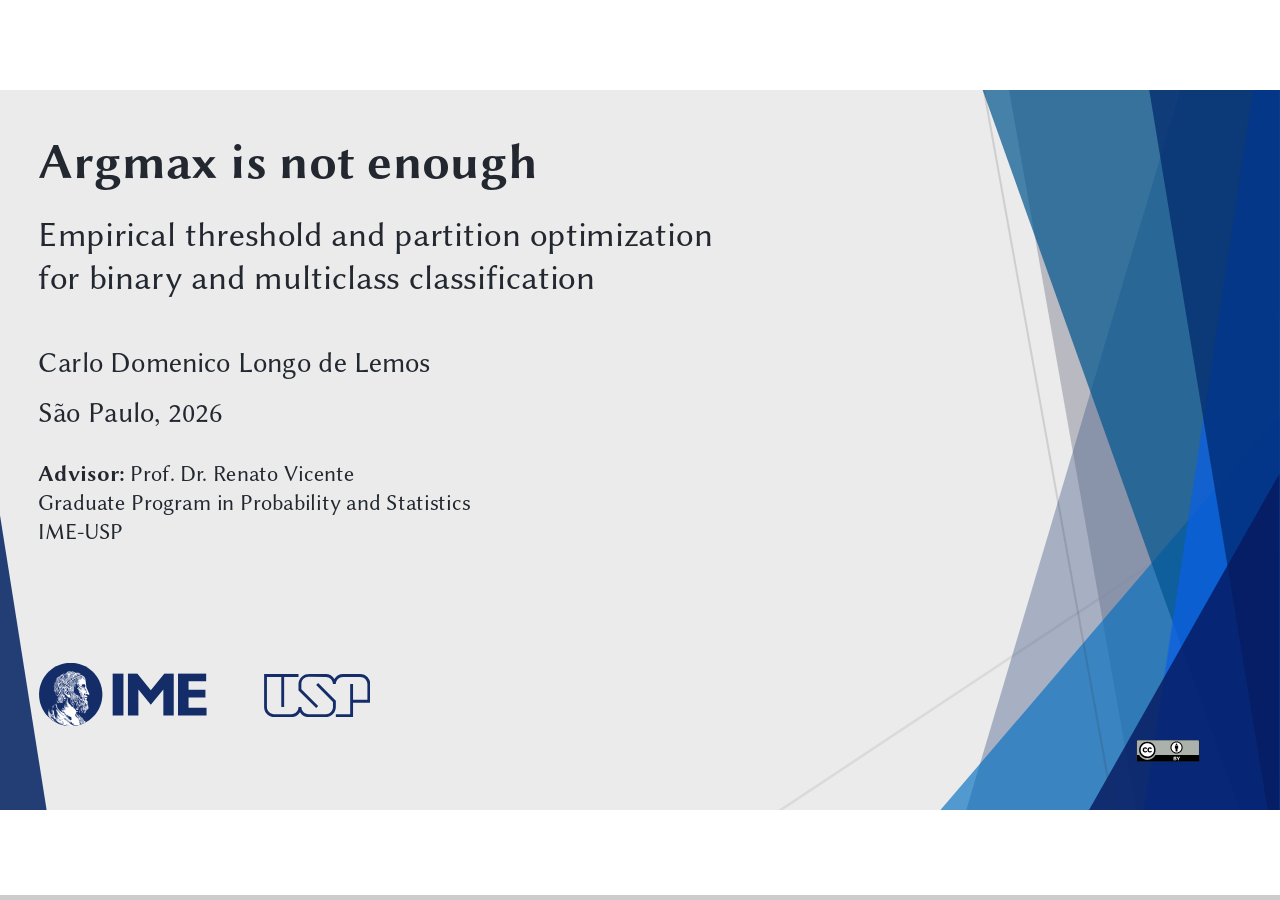
==== slides/index.html @ 1ffd21a6 "Add the HTML defense deck slides/ holds the deck of the master's defense as a web page that opens of" ====
<!doctype html>
<html lang="en">
<head>
<meta charset="utf-8">
<meta name="viewport" content="width=device-width, initial-scale=1">
<title>Argmax is not enough</title>
<link rel="stylesheet" href="vendor/reveal/reset.css">
<link rel="stylesheet" href="vendor/reveal/reveal.css">
<link rel="stylesheet" href="theme/ime.css">
</head>
<body>
<div class="reveal">
<div class="slides">
<section data-n="1" data-total="63" data-part-name="" class="title-slide">
<img class="title-bg" src="figures/static/bg-ime.svg" alt="">
<div class="title-box">
<h1>Argmax is not enough</h1>
<p class="subtitle">Empirical threshold and partition optimization<br>for binary and multiclass classification</p>
<p class="author">Carlo Domenico Longo de Lemos</p>
<p class="date">São Paulo, 2026</p>
<p class="institute"><strong>Advisor:</strong> Prof. Dr. Renato Vicente<br>Graduate Program in Probability and Statistics<br>IME-USP</p>
<p class="logos"><img class="logo-ime" src="figures/static/ime-logo.svg" alt="IME"><img class="logo-usp" src="figures/static/usp-logo.svg" alt="USP"></p>
</div>
<img class="logo-cc" src="figures/static/cc-by.svg" alt="CC BY">
</section>

<section data-n="2" data-total="63" data-part-name="" class="added">
<h2>Errors do not cost the same</h2>
<div class="body">
<p>A classifier's output triggers an action, and its two kinds of error rarely cost the same.</p>
<div class="cards">
<div><strong>Medical diagnosis</strong>A missed disease, against an unnecessary biopsy or operation.</div>
<div><strong>Fraud detection</strong>A fraud that goes through, against a blocked legitimate payment.</div>
<div><strong>Industrial fault monitoring</strong>An undetected fault, against an unnecessary stop.</div>
</div>
<p>A false negative often costs orders of magnitude more than a false positive, and the default rule, which predicts the most probable class, treats them as equal.</p>
</div>
<aside class="notes"><ul>
<li>Three settings where a missed positive costs far more than a false alarm.</li>
<li>The default rule ignores the costs; the talk is about what to use in its place.</li>
</ul></aside>
</section>

<section data-n="3" data-total="63" data-part-name="" class="added">
<h2>A threshold in binary, argmax in multiclass</h2>
<div class="body">
<div class="columns top">
<div class="col center" style="--cw:.49">
<p><strong>Two classes</strong></p>
<svg class="motive" viewBox="0 0 300 150" width="620" role="img" aria-label="A threshold on the probability of class 1">
<rect x="20" y="52" width="170" height="44" fill="#142D69"/>
<rect x="190" y="52" width="90" height="44" fill="#82143C"/>
<text x="105" y="80" font-size="17" fill="#ffffff" text-anchor="middle">predict 0</text>
<text x="235" y="80" font-size="17" fill="#ffffff" text-anchor="middle">predict 1</text>
<line x1="190" y1="38" x2="190" y2="110" stroke="#E6AF3C" stroke-width="5"/>
<text x="190" y="30" font-size="20" fill="#232830" text-anchor="middle" font-style="italic">τ</text>
<text x="20" y="128" font-size="16" fill="#666666" text-anchor="middle">0</text>
<text x="280" y="128" font-size="16" fill="#666666" text-anchor="middle">1</text>
<text x="150" y="146" font-size="16" fill="#666666" text-anchor="middle">estimated probability of class 1</text>
</svg>
<p>scikit-learn tunes the threshold $\tau$ on held-out data with <code>TunedThresholdClassifierCV</code>.</p>
</div>
<div class="col center" style="--cw:.49">
<p><strong>Three classes</strong></p>
<figure class="fig" data-fig="simplex_3d"></figure>
<p>The rule is a partition of the probability triangle, with no single number to tune, and argmax is the usual choice.</p>
</div>
</div>
<p class="center"><strong>This dissertation asks how to parametrize the multiclass partition and how to learn it from held-out data.</strong></p>
</div>
<aside class="notes"><ul>
<li>In binary, the decision is one threshold, and tuning it is common practice.</li>
<li>Three probabilities that sum to $1$ lie on a triangle in space; a rule is a partition of it, with no single knob, so practitioners keep argmax. Drag the figure to turn it.</li>
<li>How to parametrize that search is what started this work.</li>
</ul></aside>
</section>

<section data-n="4" data-total="63" data-part-name="" class="added">
<h2>Contributions</h2>
<div class="body">
<p>The decision rule is a component to be learned from held-out data.</p>
<ol class="contrib">
<li><strong>A common framework for multiclass decision rules.</strong> We write published multiclass rules as partition matrices and bound the capacity of each class.</li>
<li><strong>Voronoi prototypes for the partition.</strong> The rule assigns each input to the nearest of $K$ prototypes. On a constructed distribution it has strictly lower risk than every shift of the Bayes boundaries. We also give a sampler for them.</li>
<li><strong>A benchmark of decision strategies.</strong> 14 binary and 11 multiclass datasets, 10 classifiers, 10 binary and 12 multiclass objectives.</li>
<li><strong>Sensitivity to the number of classes.</strong> Relative to the best achievable risk, the untuned rule loses less as the number of classes grows.</li>
<li><strong>An open-source library.</strong> The <code>threshold_opt</code> library, available on <a class="ext" href="https://pypi.org/project/threshold-opt/" target="_blank" rel="noopener">PyPI</a>, implements every strategy and the benchmark.</li>
</ol>
</div>
<aside class="notes"><ul>
<li>Five contributions; a slide that presents one carries its name in the title bar.</li>
<li>The first third of the talk is the setting they build on.</li>
</ul></aside>
</section>


<section data-n="5" data-total="63" data-part-name="" class="outline">
<h2>Roadmap</h2>
<div class="body">
<div class="columns mid"><ol class="col toc"><li class="part"><span class="num">1</span>Binary classification<ul><li>The decision stage</li><li>Learning the threshold</li><li>Benchmark</li></ul></li><li class="part"><span class="num">3</span>Sensitivity across $K$</li></ol><ol class="col toc"><li class="part"><span class="num">2</span>Multiclass classification<ul><li>Geometry of the Bayes rule</li><li>Partition optimization</li><li>Voronoi tessellations</li><li>Benchmark</li></ul></li><li class="part"><span class="num">4</span>Conclusion</li></ol></div>
</div>
</section>

<section data-n="6" data-total="63" data-part-name="Binary classification">
<h2>Classification in two stages</h2>
<div class="body">
<p>Let <span class="nb">$(X, Y) \sim \mathbb{P}$,</span> with features $X \in \mathcal{X}$ and label <span class="nb">$Y \in \mathcal{Y} = \{0, \dots, K-1\}$.</span> A classifier $h \colon \mathcal{X} \to \mathcal{Y}$ is a composition $h(x) = \delta(\hat{\mathbf{p}}(x))$ of two stages.</p>
<div class="center"><figure class="fig" data-fig="pipeline_diagram" style="--w:.46;"><img src="figures/static/pipeline_diagram.svg" alt="pipeline diagram"></figure></div>
<ul>
<li><strong>Inference.</strong> An estimator $\hat{\mathbf{p}} \colon \mathcal{X} \to \Delta^{K-1}$ of the conditional class probabilities <span class="nb">$\eta_k(x) = \mathbb{P}(Y = k \mid X = x)$,</span> where $\Delta^{K-1} = \{\mathbf{p} \in \mathbb{R}^K \mid p_k \geq 0, \,
      \sum_k p_k = 1\}$ is the simplex.</li>
<li><strong>Decision.</strong> A decision rule <span class="nb">$\delta \colon \Delta^{K-1} \to \mathcal{Y}$.</span> The default is <strong>argmax</strong>, <span class="nb">$\delta(\mathbf{p}) = \arg\max_k p_k$.</span> The costs of errors enter only at this stage.</li>
</ul>
</div>
<aside class="notes"><ul>
<li>Two stages: estimate the probabilities, then decide.</li>
<li>The second stage is usually left at its default, argmax.</li>
<li>The dissertation is about the second stage.</li>
</ul></aside>
</section>


<section data-n="7" data-total="63" data-part-name="Binary classification">
<h2>Cost-sensitive risk</h2>
<div class="body">
<div class="block definition"><div class="block-title">Definition (Cost matrix, expected risk)</div><div class="block-body"><p>A <strong>cost matrix</strong> $\mathbf{C} \in \mathbb{R}_{\geq 0}^{K \times K}$ has entry $C_{ij}$ equal to the cost of predicting class $j$ when the true class is <span class="nb">$i$.</span> The <strong>expected risk</strong> of a classifier $h$ is <span class="nb">$R(h) = \mathbb{E} \left[ C_{Y, h(X)} \right]$.</span></p></div></div>
<p>At a single input, with <span class="nb">$\boldsymbol{\eta}(x) = (\eta_0(x), \dots, \eta_{K-1}(x))$,</span> the <strong>conditional risk</strong> of predicting $\hat{y}$ is <span class="nb">$\mathcal{R}(\hat{y} \mid x) = \sum_k C_{k \hat{y}} \, \eta_k(x) = \mathbf{c}_{\hat{y}}^\top \boldsymbol{\eta}(x)$,</span> with $\mathbf{c}_{\hat{y}}$ the column $\hat{y}$ of <span class="nb">$\mathbf{C}$.</span></p>
<figure class="fig" data-fig="risk_patient"></figure>
</div>
<aside class="notes"><ul>
<li><span class="nb">$C_{ij}$:</span> cost of predicting $j$ when the truth is <span class="nb">$i$;</span> the risk to minimize is the expected cost.</li>
<li>At one input, each prediction has a conditional risk.</li>
<li>The patient: a treatment costs <span class="nb">$1$,</span> sick or not, and a missed disease costs <span class="nb">$10$;</span> at <span class="nb">$\eta = 0.2$,</span> predicting "sick" has the smaller risk.</li>
</ul></aside>
</section>

<section data-n="8" data-total="63" data-part-name="Binary classification">
<h2>The Bayes rule</h2>
<div class="body">
<div class="block definition"><div class="block-title">Definition (Bayes risk)</div><div class="block-body"><p>The <strong>Bayes risk</strong> is $R^* = \inf_{h} R(h)$ over measurable classifiers.</p></div></div>
<p>The <strong>Bayes rule</strong> picks the class of smallest conditional risk, with ties to the smallest index: <span class="dm">\[
    \delta^*(\mathbf{p}) = \arg\min_{\hat{y} \in \mathcal{Y}} \mathbf{c}_{\hat{y}}^\top \mathbf{p} ,
  \]</span> and $h^* = \delta^* \circ \boldsymbol{\eta}$ attains $R^*$ (Proposition 2.3.1; proof: <a class="bk" href="#/P1">P1</a>).</p>
</div>
<aside class="notes"><ul>
<li>The best achievable risk, and the rule that attains it: the smallest conditional risk at each point.</li>
<li>It needs the true probabilities.</li>
</ul></aside>
</section>

<section data-n="9" data-total="63" data-part-name="Binary classification">
<h2>Threshold rules</h2>
<div class="body">
<div class="block definition"><div class="block-title">Definition (Threshold rule)</div><div class="block-body"><p>Let <span class="nb">$K = 2$,</span> $\eta = \eta_1$ and <span class="nb">$\hat{p} = \hat{p}_1$.</span> For <span class="nb">$\tau \in [0, 1]$,</span> the <strong>threshold rule</strong> $\delta_\tau \colon [0,1] \to \{0,1\}$ is $\delta_\tau(z) = 1$ if $z \geq \tau$ and $\delta_\tau(z) = 0$ if <span class="nb">$z &lt; \tau$.</span></p></div></div>
<figure class="fig" data-fig="threshold_step"></figure>
</div>
<aside class="notes"><ul>
<li>For two classes, a rule that predicts $1$ above a cut is a threshold rule.</li>
<li>Move <span class="nb">$\tau$:</span> the step moves, and so does the split of <span class="nb">$[0, 1]$.</span></li>
</ul></aside>
</section>

<section data-n="10" data-total="63" data-part-name="Binary classification">
<h2>The Elkan threshold</h2>
<div class="body">
<div class="block definition"><div class="block-title">Definition (Reasonable costs)</div><div class="block-body"><p>For <span class="nb">$K = 2$,</span> the costs are <strong>reasonable</strong> if $C_{01} &gt; C_{00}$ and $C_{10} &gt; C_{11}$ <span class="cite" data-key="elkan2001foundations">(Elkan, 2001)</span>.</p></div></div>
<div class="block lemma"><div class="block-title">Lemma (3.2.1, optimality of threshold policies; proof: <a class="bk" href="#/P4">P4</a>)</div><div class="block-body"><p>Under reasonable costs, the Bayes classifier $h^*$ is equivalent to $x \mapsto \delta_\tau(\eta(x))$ for a unique <span class="nb">$\tau \in [0, 1]$,</span> namely <span class="dm">\[
      p^* = \frac{C_{01} - C_{00}}{(C_{01} - C_{00}) + (C_{10} - C_{11})} .
    \]</span></p></div></div>
<p>The <strong>analytical rule</strong> applies this threshold to the estimate: it predicts $1$ when <span class="nb">$\hat{p}(x) \geq p^*$.</span> Under the $0/1$ loss, where every error costs <span class="nb">$1$,</span> $p^* = 0.5$ and the analytical rule is argmax.</p>
</div>
<aside class="notes"><ul>
<li>For $K = 2$ the Bayes rule is a threshold on <span class="nb">$\eta$.</span></li>
<li>$p^*$ depends only on the cost matrix; the analytical rule uses it on <span class="nb">$\hat{p}$.</span></li>
<li>For the patient, <span class="nb">$C_{00} = 0$,</span> <span class="nb">$C_{01} = 1$,</span> <span class="nb">$C_{10} = 10$,</span> <span class="nb">$C_{11} = 1$:</span> <span class="nb">$p^* = 1/(1 + 9) = 1/10$.</span></li>
</ul></aside>
</section>

<section data-n="11" data-total="63" data-part-name="Binary classification" class="added">
<h2>The Elkan threshold</h2>
<div class="body">
<p class="center fs-footnotesize">$C_{ij}$ is the cost of predicting $j$ when the true class is <span class="nb">$i$.</span></p>
<figure class="fig" data-fig="elkan_threshold"></figure>
<div class="note-box"><p>The analytical rule is optimal when $\hat{p}(x) = \eta(x)$ almost everywhere. Otherwise, the best threshold on $\hat{p}$ depends on the estimator.</p></div>
</div>
<aside class="notes"><ul>
<li>The two conditional risks are lines in <span class="nb">$\eta$;</span> the threshold is where they cross, and the diagonal entries move it.</li>
<li>Break a condition, for instance <span class="nb">$C_{10} &lt; C_{11}$:</span> the lines no longer cross as a threshold rule needs.</li>
<li>The box is the point of the next slides: $p^*$ is right only for a correct estimate.</li>
</ul></aside>
</section>

<section data-n="12" data-total="63" data-part-name="Binary classification">
<h2>The plug-in rule</h2>
<div class="body">
<p>The Bayes rule needs <span class="nb">$\boldsymbol{\eta}$,</span> which is unknown. The <strong>plug-in classifier</strong> <span class="cite" data-key="devroye1996probabilistic">(Devroye et al., 1996)</span> applies it to the estimate: <span class="nb">$\hat{h}(x) = \delta^*(\hat{\mathbf{p}}(x))$.</span></p>
<div class="block proposition"><div class="block-title">Proposition (2.4.1, bound on excess risk; proof: <a class="bk" href="#/P2">P2</a>)</div><div class="block-body"><p>With <span class="nb">$C_{max} = \max_{i,j} C_{ij}$,</span> <span class="dm">\[
      \underbrace{R(\hat{h}) - R(h^*)}_{\text{excess risk}}
      \leq C_{max} \cdot
      \underbrace{\mathbb{E}_X \left[ \| \hat{\mathbf{p}}(X)
        - \boldsymbol{\eta}(X) \|_1 \right]}_{\text{estimation error}} .
    \]</span></p></div></div>
</div>
<aside class="notes"><ul>
<li>Replace $\boldsymbol{\eta}$ by the estimate; in binary, this is the analytical rule.</li>
<li>The excess risk is bounded by the $L_1$ estimation error.</li>
</ul></aside>
</section>

<section data-n="13" data-total="63" data-part-name="Binary classification">
<h2>Calibration is not discrimination</h2>
<div class="body">
<div class="columns mid">
<div class="col" style="--cw:.58"><div class="block definition"><div class="block-title">Definition (2, perfect calibration)</div><div class="block-body"><p>For <span class="nb">$K = 2$,</span> an estimator $\hat{p} \colon \mathcal{X} \to [0,1]$ of $\eta_1$ is perfectly calibrated with respect to $\mathbb{P}$ if $\mathbb{P}(Y = 1 \mid \hat{p}(X) = q) = q$ for almost every $q$ under the distribution of <span class="nb">$\hat{p}(X)$.</span></p></div></div>
<p>The definition constrains the values of $\hat{p}$ and says nothing about how it ranks instances. The constant $\hat{p}(x) = \mathbb{P}(Y = 1)$ is perfectly calibrated and uninformative, and a classifier can rank correctly and emit distorted values <span class="cite" data-key="guo2017calibration">(Guo et al., 2017)</span>.</p></div>
<div class="col center" style="--cw:.4"><figure class="fig" data-fig="calibration_sketch" style="--w:.88;"><img src="figures/static/calibration_sketch.svg" alt="calibration sketch"></figure>
<div class="fs-footnotesize"><p>In this schematic, a threshold of $0.09$ on the overconfident estimate selects points of true frequency about <span class="nb">$0.22$.</span></p></div></div>
</div>
</div>
<aside class="notes"><ul>
<li>Calibration constrains the values, not the ranking.</li>
<li>A classifier that ranks well can still be miscalibrated.</li>
<li>Then a threshold computed from the costs lands in the wrong place.</li>
</ul></aside>
</section>

<section data-n="14" data-total="63" data-part-name="Binary classification" class="added">
<h2>Calibrate, then decide</h2>
<div class="body">
<p>A <strong>calibrator</strong> is a map $g \colon [0,1] \to [0,1]$ that corrects <span class="nb">$\hat{p}$,</span> and calibrate-then-decide predicts $1$ when <span class="nb">$g(\hat{p}(x)) \geq p^*$.</span> Platt scaling uses <span class="nb">$g(\hat{p}) = \sigma\bigl(a \, \mathrm{logit}(\hat{p}) + b\bigr)$,</span> with $\sigma$ the logistic function.</p>
<figure class="fig" data-fig="platt_calibration"></figure>
<div class="fs-footnotesize"><p>In practice, $a$ and $b$ are learned from held-out data.</p></div>
</div>
<aside class="notes"><ul>
<li>First option when <span class="nb">$\hat{p} \neq \eta$:</span> repair the probabilities, keep <span class="nb">$p^*$.</span></li>
<li>Red: the calibrator; dashed diagonal: no correction; gold: $p^*$ on the calibrated scale.</li>
<li>Black: where calibrate-then-decide cuts the raw estimate. Grey: where the analytical rule cuts it without the calibrator.</li>
<li>Move $a$ or <span class="nb">$b$:</span> the black cut moves, the grey one stays at <span class="nb">$p^*$.</span></li>
</ul></aside>
</section>

<section data-n="15" data-total="63" data-part-name="Binary classification" class="outline">
<h2>Roadmap</h2>
<div class="body">
<div class="columns mid"><ol class="col toc"><li class="part current"><span class="num">1</span>Binary classification<ul><li>The decision stage</li><li class="sub-current">Learning the threshold</li><li>Benchmark</li></ul></li><li class="part faded"><span class="num">3</span>Sensitivity across $K$</li></ol><ol class="col toc"><li class="part faded"><span class="num">2</span>Multiclass classification<ul><li>Geometry of the Bayes rule</li><li>Partition optimization</li><li>Voronoi tessellations</li><li>Benchmark</li></ul></li><li class="part faded"><span class="num">4</span>Conclusion</li></ol></div>
</div>
</section><section data-n="16" data-total="63" data-part-name="Binary classification">
<h2>The decision rule as a learner</h2>
<div class="body">
<ul>
<li>Fix <span class="nb">$\hat{\mathbf{p}}$,</span> fitted on a training sample <span class="nb">$\mathcal{S}$.</span> The validation sample $\mathcal{V} = \{(x_i, y_i)\}_{i=1}^m$ is drawn i.i.d. from <span class="nb">$\mathbb{P}$,</span> disjoint from <span class="nb">$\mathcal{S}$,</span> so the pairs <span class="nb">$(z_i, y_i)$,</span> with <span class="nb">$z_i = \hat{\mathbf{p}}(x_i)$,</span> are i.i.d.</li>
<li>The decision learner picks the $\delta \in \mathcal{H}_{dec}$ that minimizes <span class="nb">$\hat{R}(\delta) = \frac{1}{m} \sum_{i=1}^m C_{y_i, \delta(z_i)}$,</span> the empirical counterpart of <span class="nb">$R(\delta) := R(\delta \circ \hat{\mathbf{p}})$.</span></li>
<li>For $K = 2$ and <span class="nb">$\mathcal{H}_{thresh} = \{\delta_\tau : \tau \in [0,1]\}$,</span> the minimizer over a uniform grid is the <strong>empirical threshold</strong> $\tau_{emp}$ <span class="cite" data-key="sheng2006thresholding">(Sheng and Ling, 2006)</span>.</li>
</ul>
<figure class="fig" data-fig="decision_learner_binary"></figure>
</div>
<aside class="notes"><ul>
<li>Second option after calibration: learn the threshold directly.</li>
<li>With the estimator frozen, choosing $\delta$ is a learning problem, and the validation set is its training sample.</li>
<li>For thresholds: move <span class="nb">$\tau$,</span> count the errors with their costs, keep the minimum.</li>
</ul></aside>
</section>

<section data-n="17" data-total="63" data-part-name="Binary classification">
<h2>Generalization bound for the decision stage</h2>
<div class="body">
<div class="block proposition"><div class="block-title">Proposition (2.6.1 for <span class="nb">$K = 2$,</span> Remark 7.7.1 for <span class="nb">$K &gt; 2$;</span> proof: <a class="bk" href="#/P3">P3</a>)</div><div class="block-body"><p>Let $\mathcal{V}$ be drawn i.i.d. from <span class="nb">$\mathbb{P}$,</span> independently of the sample used to fit <span class="nb">$\hat{\mathbf{p}}$,</span> and let the rules of $\mathcal{H}_{dec}$ be pointwise limits of a countable class of measurable rules. With probability at least <span class="nb">$1 - \nu$,</span> for all $\delta \in \mathcal{H}_{dec}$ simultaneously, <span class="dm">\[
      R(\delta) \leq \hat{R}(\delta)
        + c \, C_{max} \sqrt{\frac{d_{dec}}{m}} ,
    \]</span> where $d_{dec}$ bounds the capacity of <span class="nb">$\mathcal{H}_{dec}$,</span> its VC dimension for $K = 2$ and its Natarajan dimension for $K &gt; 2$ (definitions: <a class="bk" href="#/B8">B8</a>), and $c$ depends on <span class="nb">$m$,</span> $K$ and $1/\nu$ only through logarithms.</p></div></div>
<div class="block lemma"><div class="block-title">Lemma (2.6.2; proof: <a class="bk" href="#/P3">P3</a>)</div><div class="block-body"><p>The class $\mathcal{H}_{thresh}$ has VC dimension <span class="nb">$1$.</span></p></div></div>
</div>
<aside class="notes"><ul>
<li>A standard uniform bound, applied to the decision class; the gap shrinks as <span class="nb">$\sqrt{d_{dec}/m}$.</span></li>
<li>For thresholds, <span class="nb">$d_{dec} = 1$:</span> a gap of order <span class="nb">$\sqrt{1/m}$,</span> with $m$ the size of the validation split.</li>
<li>The held-out sample must be independent of the estimator's training data.</li>
</ul></aside>
</section>

<section data-n="18" data-total="63" data-part-name="Binary classification" class="added">
<h2>The empirical threshold</h2>
<div class="body">
<figure class="fig" data-fig="empirical_threshold"></figure>
<div class="fs-footnotesize"><p>In this constructed example, $\hat{p}(X)$ is uniform on $[0, 1]$ and miscalibrated, with <span class="nb">$\mathbb{P}(Y = 1 \mid \hat{p}(X) = q) = 0.42 + 0.5 \, q$.</span> The costs are $C_{01} = 4$ and <span class="nb">$C_{10} = 2$,</span> so <span class="nb">$p^* = 2/3$.</span> The size $8m$ matches the label budget of the $80\%$ pool when a $10\%$ split has $m$ labels. The figure does not model the refitting of cross-validation.</p></div>
</div>
<aside class="notes"><ul>
<li>The estimate is miscalibrated, so the analytical threshold is in the wrong place: a fixed error, and no data needed.</li>
<li>The empirical threshold aims at the right place and misses it by chance; the histogram is that chance.</li>
<li>Small sample: it often does worse than the analytical rule. Eight times the labels: it nearly always does better.</li>
</ul></aside>
</section>

<section data-n="19" data-total="63" data-part-name="Binary classification">
<h2>The cross-validated threshold</h2>
<div class="body">
<p>EmpiricalCV splits the training data into $F = 5$ folds. For each fold $k$ the estimator is fitted on the other folds and scored on fold <span class="nb">$k$,</span> which gives <span class="nb">$\hat{R}_k(\tau)$;</span> the threshold minimizes <span class="nb">$\hat{R}_{CV}(\tau) = \frac{1}{F} \sum_k \hat{R}_k(\tau)$,</span> and the estimator is then refitted on all the training data. In scikit-learn it is <code>TunedThresholdClassifierCV</code>.</p>
<figure class="fig" data-fig="cv_folds"></figure>
</div>
<aside class="notes"><ul>
<li>No data set aside: every training label scores the threshold once.</li>
<li>In the benchmark that is the $80\%$ pool, eight times the $10\%$ split.</li>
<li>Cross-validated tuning leads in both studies.</li>
</ul></aside>
</section>


<section data-n="20" data-total="63" data-part-name="Binary classification" class="outline">
<h2>Roadmap</h2>
<div class="body">
<div class="columns mid"><ol class="col toc"><li class="part current"><span class="num">1</span>Binary classification<ul><li>The decision stage</li><li>Learning the threshold</li><li class="sub-current">Benchmark</li></ul></li><li class="part faded"><span class="num">3</span>Sensitivity across $K$</li></ol><ol class="col toc"><li class="part faded"><span class="num">2</span>Multiclass classification<ul><li>Geometry of the Bayes rule</li><li>Partition optimization</li><li>Voronoi tessellations</li><li>Benchmark</li></ul></li><li class="part faded"><span class="num">4</span>Conclusion</li></ol></div>
</div>
</section><section data-n="21" data-total="63" data-part-name="Binary classification" data-contrib="3">
<h2>Binary benchmark</h2>
<div class="body">
<div class="columns top">
<div class="col" style="--cw:.5">
<p><strong>Datasets.</strong> Fourteen from OpenML, $208$ to $48{,}842$ samples; ten seeds.</p>
<figure class="fig" data-fig="dataset_sizes_binary"></figure>
</div>
<div class="col" style="--cw:.48">
<p><strong>Classifiers.</strong> Ten, default hyperparameters:</p>
<div class="chips">
<div><span class="grp">linear</span><span class="chip">Logistic regression <b>LogReg</b></span></div>
<div><span class="grp">generative</span><span class="chip">Gaussian naive Bayes <b>NB</b></span></div>
<div><span class="grp">boosted trees</span><span class="chip">LightGBM <b>LGBM</b></span><span class="chip">XGBoost <b>XGB</b></span><span class="chip">CatBoost <b>Cat</b></span></div>
<div><span class="grp">bagged trees</span><span class="chip">Random forest <b>RF</b></span><span class="chip">Extra trees <b>ET</b></span></div>
<div><span class="grp">deep tabular</span><span class="chip">TabM</span></div>
<div><span class="grp">in-context transformers</span><span class="chip">TabPFN</span><span class="chip">TabICL</span></div>
</div>
</div>
</div>
</div>
<aside class="notes"><ul>
<li>$14$ datasets, $10$ classifiers, ten seeds.</li>
<li>Default hyperparameters throughout.</li>
</ul></aside>
</section>

<section data-n="22" data-total="63" data-part-name="Binary classification" data-contrib="3">
<h2>Binary benchmark</h2>
<div class="body">
<p><strong>Strategies.</strong> Twelve, ten untuned and two tuned:</p>
<div class="chips wide">
<div><span class="grp">untuned</span><span class="chip">Argmax <b>$\tau = 0.5$</b></span><span class="chip">Analytical <b>$\tau = p^*$</b></span><span class="times">each on</span><span class="chip">the raw estimate</span><span class="chip">temperature</span><span class="chip">Platt</span><span class="chip">isotonic</span><span class="chip">Dirichlet</span><span class="count">$2 \times 5$</span></div>
<div><span class="grp">tuned</span><span class="chip">Empirical <b>$\tau_{emp}$ on a validation split</b></span><span class="chip">EmpiricalCV <b>$\tau_{emp}$ by cross-validation</b></span><span class="count">$2$</span></div>
</div>
<p><strong>Objectives.</strong> Ten, defined on <a class="bk" href="#/B3">B3</a> and <a class="bk" href="#/B15">B15</a>:</p>
<div class="chips wide">
<div><span class="grp">five cost matrices</span><span class="chip">Symmetric</span><span class="chip">Asymmetric $10\times$</span><span class="chip">Asymmetric $100\times$</span><span class="chip">Non-Zero Diagonal</span><span class="chip">Balanced Error</span></div>
<div><span class="grp">five metrics</span><span class="chip">$F_1$</span><span class="chip">$F_{0.5}$</span><span class="chip">$F_2$</span><span class="chip">MCC <b>Matthews correlation coefficient</b></span><span class="chip">G-Mean <b>geometric mean of the class recalls</b></span></div>
</div>
<p>The untuned strategies fit the estimator on the whole $80\%$ pool. The calibrated ones and Empirical fit it on $70\%$ and tune on the $10\%$ split. EmpiricalCV tunes on the pool by cross-validation. All are scored on the same $20\%$ test set (<a class="bk" href="#/B32">B32</a>).</p>
</div>
<aside class="notes"><ul>
<li>$12$ strategies: ten untuned, two tuned; a calibrated strategy is named after its calibrator, as in PlattScalingAnalytical.</li>
<li>$10$ objectives: five cost matrices and five metrics. In the asymmetric matrices a false positive costs $10$ or $100$ false negatives, so $p^* = 10/11$ and <span class="nb">$100/101$.</span></li>
<li>Untuned strategies train on the full <span class="nb">$80\%$;</span> single-split ones give up $10\%$ for tuning; EmpiricalCV tunes on the whole $80\%$ by cross-validation.</li>
</ul></aside>
</section>

<section data-n="23" data-total="63" data-part-name="Binary classification" data-contrib="3">
<h2>The win-or-tie rule</h2>
<div class="body">
<div class="columns mid">
<div class="col" style="--cw:.44"><p>A <strong>cell</strong> is a (dataset, classifier, objective) triple. In each cell a strategy <strong>wins or ties</strong> if its mean $\pm 1$ standard error (SE) over the ten seeds overlaps that of the best strategy.</p>
<div class="medskip"></div>
<p>We report the share of cells each strategy wins or ties, with $95\%$ bootstrap intervals over cells. The rule is descriptive (limits: <a class="bk" href="#/B4">B4</a>).</p></div>
<div class="col center" style="--cw:.54"><figure class="fig" data-fig="adult_mcc" style="--h:.6;"><img src="figures/static/adult_mcc.svg" alt="adult mcc"></figure>
<div class="fs-footnotesize"><p>The cell shown is dataset <em>adult</em>, classifier TabM, metric MCC. Italic rows win or tie.</p></div></div>
</div>
</div>
<aside class="notes"><ul>
<li>One cell: one dataset, one classifier, one objective.</li>
<li>A strategy wins or ties if its interval overlaps that of the best.</li>
<li>The rule is descriptive; its limits are on <a class="bk" href="#/B4">B4</a>.</li>
</ul></aside>
</section>

<section data-n="24" data-total="63" data-part-name="Binary classification" data-contrib="3">
<h2>Binary costs: cross-validated tuning leads</h2>
<div class="body">
<figure class="fig" data-fig="win_bars_binary_cost" style="--w:0.642;"><img src="figures/static/win_bars_binary_cost.svg" alt="win bars binary cost"></figure>
<p>EmpiricalCV wins or ties $87\%$ of the cost cells. Empirical, the same threshold tuned on the $10\%$ validation split, wins or ties <span class="nb">$42\%$,</span> below the untuned Analytical at <span class="nb">$69\%$.</span> By dataset size, the gap is consistent with overfitting of the $10\%$ split (<a class="bk" href="#/B25">B25</a>).</p>
<div class="fs-footnotesize"><p>The $14$ datasets, $10$ classifiers and $5$ cost matrices give $700$ cost cells, $670$ with results (<a class="bk" href="#/B1">B1</a>).</p></div>
</div>
<aside class="notes"><ul>
<li>Cross-validated tuning leads, at <span class="nb">$87\%$.</span></li>
<li>The analytical rule is at <span class="nb">$69\%$;</span> calibrating first moves it between $51\%$ and <span class="nb">$73\%$.</span></li>
<li>Single-split tuning, at <span class="nb">$42\%$,</span> is below the untuned analytical rule.</li>
</ul></aside>
</section>

<section data-n="25" data-total="63" data-part-name="Binary classification" data-contrib="3">
<h2>Binary metrics: EmpiricalCV wins or ties 99.9%</h2>
<div class="body">
<p><span class="nb">$F_\beta$,</span> MCC and G-Mean are not averages of a per-instance cost, so the analytical threshold does not apply and the untuned baseline is Argmax.</p>
<figure class="fig" data-fig="win_bars_binary_max" style="--w:0.652;"><img src="figures/static/win_bars_binary_max.svg" alt="win bars binary max"></figure>
<p>EmpiricalCV wins or ties $99.9\%$ of the $670$ metric cells (the same datasets and classifiers, with the five metrics). Single-split Empirical <span class="nb">($73\%$)</span> is ahead of Argmax <span class="nb">($45\%$).</span></p>
</div>
<aside class="notes"><ul>
<li>No threshold follows from these metrics alone; for $F_\beta$ it depends on the optimal $F_\beta$ itself.</li>
<li>EmpiricalCV wins or ties nearly every cell.</li>
<li>Here even single-split tuning is ahead of argmax.</li>
</ul></aside>
</section>

<section data-n="26" data-total="63" data-part-name="Binary classification" data-contrib="3">
<h2>The analytical rule by base classifier</h2>
<div class="body">
<p>Share of cost cells won or tied, by base classifier <span class="nb">($\%$):</span></p>
<div class="center fs-footnotesize"><figure class="fig" data-fig="dumbbell_models"><div class="static"><table>
<tr><th class="l"></th><th class="c">LGBM</th><th class="c">XGB</th><th class="c">Cat</th><th class="c">RF</th><th class="c">ET</th><th class="c">LogReg</th><th class="c">NB</th><th class="c">TabM</th><th class="c">TabPFN</th><th class="c">TabICL</th></tr>
<tr><td class="l">Analytical</td><td class="c">76</td><td class="c">69</td><td class="c">83</td><td class="c">76</td><td class="c">63</td><td class="c">74</td><td class="c">19</td><td class="c">56</td><td class="c">95</td><td class="c">88</td></tr>
<tr><td class="l">EmpiricalCV</td><td class="c">89</td><td class="c">89</td><td class="c">90</td><td class="c">87</td><td class="c">90</td><td class="c">94</td><td class="c">57</td><td class="c">94</td><td class="c">95</td><td class="c">88</td></tr>
</table></div></figure>
<p>Bootstrap half-widths are $5$ to $12$ points.</p></div>
<p>On TabPFN and TabICL the analytical threshold wins or ties as many cells as EmpiricalCV and uses no held-out data.</p>
</div>
<aside class="notes"><ul>
<li>The gap depends on the base classifier.</li>
<li>TabPFN and TabICL: the analytical rule matches EmpiricalCV.</li>
<li>The analytical rule needs no held-out data; tuning pays when the estimate is distorted.</li>
</ul></aside>
</section>


<section data-n="27" data-total="63" data-part-name="Multiclass classification" class="outline">
<h2>Roadmap</h2>
<div class="body">
<div class="columns mid"><ol class="col toc"><li class="part faded"><span class="num">1</span>Binary classification<ul><li>The decision stage</li><li>Learning the threshold</li><li>Benchmark</li></ul></li><li class="part faded"><span class="num">3</span>Sensitivity across $K$</li></ol><ol class="col toc"><li class="part current"><span class="num">2</span>Multiclass classification<ul><li>Geometry of the Bayes rule</li><li>Partition optimization</li><li>Voronoi tessellations</li><li>Benchmark</li></ul></li><li class="part faded"><span class="num">4</span>Conclusion</li></ol></div>
</div>
</section><section data-n="28" data-total="63" data-part-name="Multiclass classification">
<h2>From a threshold to a partition</h2>
<div class="body">
<p>For $K &gt; 2$ the estimate $\hat{\mathbf{p}}(x)$ lies in the simplex <span class="nb">$\Delta^{K-1}$,</span> whose vertex $\mathbf{e}_k$ puts probability $1$ on class <span class="nb">$k$.</span> A rule $\delta$ splits it into <strong>decision regions</strong> <span class="nb">$\mathcal{P}_i = \delta^{-1}(\{i\})$.</span> The risk of predicting $i$ at $\mathbf{p}$ is <span class="dm">\[
    \mathcal{L}_i(\mathbf{p}) = \sum_{j} C_{ji} \, p_j = \mathbf{c}_i^\top \mathbf{p} ,
    \qquad \mathcal{R}(i \mid x) = \mathcal{L}_i(\boldsymbol{\eta}(x)) .
  \]</span> The Bayes rule predicts the class of smallest risk, and its regions are the <strong>Bayes regions</strong> <span class="nb">$\mathcal{P}_i^*$.</span></p>
<figure class="fig" data-fig="risk_bars_simplex"></figure>
</div>
<aside class="notes"><ul>
<li>For $K &gt; 2$ a decision rule is a partition of the simplex.</li>
<li>Each prediction has a risk linear in <span class="nb">$\mathbf{p}$:</span> bar $i$ is column $i$ of $\mathbf{C}$ times <span class="nb">$\mathbf{p}$.</span> Drag the point, and the smallest bar decides.</li>
<li>At $(0.5, 0.2, 0.3)$ the Bayes rule predicts $2$ where argmax predicts <span class="nb">$0$.</span></li>
</ul></aside>
</section>

<section data-n="29" data-total="63" data-part-name="Multiclass classification">
<h2>From a threshold to a partition</h2>
<div class="body">
<figure class="fig" data-fig="simplex_cost_partition" style="--h:.66;"><img src="figures/static/simplex_cost_partition.svg" alt="simplex cost partition"></figure>
</div>
<aside class="notes"><ul>
<li>Left: each risk is a plane over the simplex; the lowest plane decides, and its shadow is the partition.</li>
<li>$0/1$ loss: the argmax partition. Errors on true class $2$ cost more: its region expands.</li>
</ul></aside>
</section>


<section data-n="30" data-total="63" data-part-name="Multiclass classification" class="outline">
<h2>Roadmap</h2>
<div class="body">
<div class="columns mid"><ol class="col toc"><li class="part faded"><span class="num">1</span>Binary classification<ul><li>The decision stage</li><li>Learning the threshold</li><li>Benchmark</li></ul></li><li class="part faded"><span class="num">3</span>Sensitivity across $K$</li></ol><ol class="col toc"><li class="part current"><span class="num">2</span>Multiclass classification<ul><li>Geometry of the Bayes rule</li><li class="sub-current">Partition optimization</li><li>Voronoi tessellations</li><li>Benchmark</li></ul></li><li class="part faded"><span class="num">4</span>Conclusion</li></ol></div>
</div>
</section><section data-n="31" data-total="63" data-part-name="Multiclass classification">
<h2>Learning the partition</h2>
<div class="body">
<p>A <strong>partition matrix</strong> $\mathbf{A}$ takes the place of $\mathbf{C}$ in the Bayes rule <span class="cite" data-key="obrien2008costsensitive">(O'Brien et al., 2008)</span>: <span class="dm">\[
    \delta_{\mathbf{A}}(\mathbf{p}) = \arg\min_{i} \sum_j A_{ji} \, p_j .
  \]</span> It is chosen like the threshold, among $301$ random candidates. Three classes:</p>
<figure class="fig" data-fig="partition_classes" style="margin-bottom:0;"></figure>
</div>
<aside class="notes"><ul>
<li>Separate the matrix that decides, <span class="nb">$\mathbf{A}$,</span> from the one that evaluates, <span class="nb">$\mathbf{C}$,</span> and fit $\mathbf{A}$ on held-out data.</li>
<li>Same recipe as the threshold: score candidates on the validation sample, keep the best; here $301$ random draws.</li>
<li>Shift: $K - 1$ offsets, no turning. Scaling: $K - 1$ weights, the boundaries turn. Full matrix: $K^2$ entries, any convex polyhedral partition.</li>
</ul></aside>
</section>

<section data-n="32" data-total="63" data-part-name="Multiclass classification" class="added">
<h2>The sequential cascade</h2>
<div class="body">
<p>A rule used with class-imbalanced data tests the classes in a priority order, rarest first, and predicts the first whose probability reaches its threshold, or the argmax if none does. It is a decision list <span class="cite" data-key="rivest1987decision">(Rivest, 1987)</span>: <span class="dm">\[
    \delta_{\mathrm{ord}, \boldsymbol{\tau}}(\mathbf{p}) = \mathrm{ord}(j^*) , \quad
    j^* = \min \{ j \mid p_{\mathrm{ord}(j)} \geq \tau_{\mathrm{ord}(j)} \} .
  \]</span></p>
<figure class="fig" data-fig="sequential_selection"></figure>
<p>Its regions are not convex and depend on the order of the tests.</p>
</div>
<aside class="notes"><ul>
<li>One-vs-rest tests in a priority order, rarest class first; argmax only as the default.</li>
<li>A class tested early can claim points where another class has the larger probability.</li>
<li>Non-convex, order-dependent regions; in the benchmark it is SequentialSelection.</li>
</ul></aside>
</section>

<section data-n="33" data-total="63" data-part-name="Multiclass classification" class="added">
<h2>Two multiclass threshold rules</h2>
<div class="body">
<figure class="fig" data-fig="threshold_rules"></figure>
<p>For $K = 3$ under $0/1$ loss, with the argmax boundaries dashed. Multidimensional thresholding keeps every boundary parallel to its argmax position; under probability-ratio thresholding the boundary between two classes is a line through the vertex of the third.</p>
</div>
<aside class="notes"><ul>
<li>Two rules from the literature, one threshold per class; the next table places them.</li>
<li>Thresholds in differences: the boundaries translate. Thresholds in ratios: they turn around a vertex.</li>
<li>Neither turns each boundary on its own.</li>
</ul></aside>
</section>

<section data-n="34" data-total="63" data-part-name="Multiclass classification" data-contrib="1">
<h2>Five tunable rules</h2>
<div class="body">
<div class="center fs-footnotesize"><table>
<tr><th class="l">Method</th><th class="l">Rule, one parameter per class</th><th class="l">Class</th></tr>
<tr><td class="l">Parallel shift <span class="cite" data-key="obrien2008costsensitive">(O'Brien et al., 2008)</span></td><td class="l">$\arg\min_k \, (\mathbf{c}_k^\top \mathbf{p} + \alpha_k)$</td><td class="l">$\mathcal{H}_{PS}$</td></tr>
<tr><td class="l">Multidimensional thresholding <span class="cite" data-key="legnaro2025multiclass">(Legnaro et al., 2025)</span></td><td class="l">$\arg\max_k \, (p_k - \tau_k)$</td><td class="l">$\mathcal{H}_{PS}$ at $0/1$ loss</td></tr>
<tr><td class="l">Linear scaling <span class="cite" data-key="obrien2008costsensitive">(O'Brien et al., 2008)</span></td><td class="l">$\arg\min_i \sum_k C_{ki} \, \beta_k \, p_k$</td><td class="l">$\mathcal{H}_{Sc}$</td></tr>
<tr><td class="l">Probability-ratio thresholding <span class="cite" data-key="lachiche2003improving">(Lachiche and Flach, 2003)</span></td><td class="l">$\arg\max_k \, p_k / \tau_k$</td><td class="l">$\mathcal{H}_{Sc}$ at $0/1$ loss</td></tr>
<tr><td class="l">Sequential cascade <span class="cite" data-key="rivest1987decision">(Rivest, 1987)</span></td><td class="l">first <span class="nb">$p_k \geq \tau_k$,</span> by priority</td><td class="l">&mdash;</td></tr>
</table></div>
<div class="block proposition"><div class="block-title">Proposition (6.2.3 and 6.2.4; proof: <a class="bk" href="#/P5">P5</a>)</div><div class="block-body"><p>Under $0/1$ loss, probability-ratio thresholding with thresholds $\tau_k &gt; 0$ is equivalent to linear scaling with <span class="nb">$\beta_k = 1/\tau_k$,</span> and multidimensional thresholding with $\boldsymbol{\tau} \in \mathbb{R}^K$ to the parallel shift with <span class="nb">$\alpha_k = \tau_k$.</span></p></div></div>
</div>
<aside class="notes"><ul>
<li>Five rules in use; four fall into the two matrix classes, the cascade into none, so no capacity analysis covers it.</li>
<li>Shifts translate the cost boundaries; weights also turn them, through $K - 1$ coupled parameters.</li>
<li>None turns each boundary on its own: that is what the prototypes add.</li>
</ul></aside>
</section>


<section data-n="35" data-total="63" data-part-name="Multiclass classification" class="outline">
<h2>Roadmap</h2>
<div class="body">
<div class="columns mid"><ol class="col toc"><li class="part faded"><span class="num">1</span>Binary classification<ul><li>The decision stage</li><li>Learning the threshold</li><li>Benchmark</li></ul></li><li class="part faded"><span class="num">3</span>Sensitivity across $K$</li></ol><ol class="col toc"><li class="part current"><span class="num">2</span>Multiclass classification<ul><li>Geometry of the Bayes rule</li><li>Partition optimization</li><li class="sub-current">Voronoi tessellations</li><li>Benchmark</li></ul></li><li class="part faded"><span class="num">4</span>Conclusion</li></ol></div>
</div>
</section><section data-n="36" data-total="63" data-part-name="Multiclass classification" data-contrib="2">
<h2>Argmax as a nearest-vertex rule</h2>
<div class="body">
<p>Argmax sends each $\mathbf{p}$ to its nearest vertex. A <strong>Voronoi rule</strong> sends it to the nearest of $K$ prototypes under a distance; this work uses the Euclidean one, $\delta_{\mathcal{M}}(\mathbf{p}) = \arg\min_{k} \| \mathbf{p} - \boldsymbol{\mu}_k \|_2$ (Definition 6; <a class="bk" href="#/B29">B29</a>).</p>
<figure class="fig" data-fig="voronoi_metrics"></figure>
</div>
<aside class="notes"><ul>
<li><span class="nb">$\|\mathbf{p} - \mathbf{e}_i\|_2^2 = \|\mathbf{p}\|_2^2 - 2 p_i + 1$:</span> argmax is the nearest-vertex rule. Move the reference points and you get a Voronoi rule with prototypes.</li>
<li>At the vertices every distance gives argmax. Euclidean: straight boundaries, which turn with the prototypes. Manhattan: bent boundaries. Hellinger: curved ones.</li>
<li>Prototypes in the simplex have $K(K-1)$ parameters.</li>
</ul></aside>
</section>

<section data-n="37" data-total="63" data-part-name="Multiclass classification" data-contrib="2">
<h2>Learning the prototypes</h2>
<div class="body">
<p>The prototypes are fitted like the partition matrix, by random search on the validation sample $\mathcal{V}$ (Section 7.4):</p>
<ol>
<li>start from the argmax prototypes, <span class="nb">$\boldsymbol{\mu}_k = \mathbf{e}_k$;</span></li>
<li>draw a new configuration $\boldsymbol{\mu}_0, \dots, \boldsymbol{\mu}_{K-1}$ (free prototypes can send a pure-class input $\mathbf{e}_k$ to another class);</li>
<li>keep it if it lowers $\hat{R}$ on <span class="nb">$\mathcal{V}$,</span> and repeat for a fixed number of draws.</li>
</ol>
</div>
<aside class="notes"><ul>
<li>Same recipe as for the partition matrix: draw, score on the validation sample, keep the best.</li>
<li>The question is which configurations to draw.</li>
</ul></aside>
</section>

<section data-n="38" data-total="63" data-part-name="Multiclass classification" data-contrib="2">
<h2>The dominant label constraint</h2>
<div class="body">
<div class="columns mid">
<div class="col" style="--cw:.6">
<p>A cost matrix is <strong>element-wise reasonable</strong> if $C_{jj} &lt; C_{ji}$ for every $j$ and all $i \neq j$ <span class="cite" data-key="obrien2008costsensitive">(O'Brien et al., 2008)</span>. Then the Bayes rule sends each vertex $\mathbf{e}_k$ to class <span class="nb">$k$.</span> The <strong>dominant label constraint</strong> (DLC) requires the same property of the prototypes.</p>
<div class="block definition"><div class="block-title">Definition (7, dominant label constraint)</div><div class="block-body"><p style="text-align:left">A configuration $\mathcal{M} =(\boldsymbol{\mu}_0, \dots, \boldsymbol{\mu}_{K-1})$ of points of $\Delta^{K-1}$ satisfies the DLC if $\arg\min_{j \in \mathcal{Y}} \|\mathbf{e}_k - \boldsymbol{\mu}_j\|_2
    = \{k\}$ for every <span class="nb">$k \in \mathcal{Y}$.</span></p></div></div>
</div>
<div class="col center" style="--cw:.38"><figure class="fig" data-fig="dlc_region" data-state='{"plain": true}' style="--w:1;"></figure></div>
</div>
</div>
<aside class="notes"><ul>
<li>With an element-wise reasonable matrix, every vertex goes to its own class.</li>
<li>The DLC asks the prototypes for the same: on pure-class inputs the Voronoi rule agrees with argmax.</li>
<li>Drag <span class="nb">$\boldsymbol{\mu}_0$:</span> the shaded area is where the constraint still holds.</li>
</ul></aside>
</section>

<section data-n="39" data-total="63" data-part-name="Multiclass classification" class="added" data-contrib="2">
<h2>Sampling prototypes under the DLC</h2>
<div class="body">
<p>The random search draws configurations that must satisfy the DLC and still cover the simplex (six samplers: <a class="bk" href="#/B33">B33</a>, <a class="bk" href="#/B10">B10</a>). A uniform draw usually violates the DLC. Moving the largest coordinate of the $k$-th draw to position $k$ restores it in almost every draw at <span class="nb">$K = 3$,</span> and in fewer as $K$ grows.</p>
<div class="columns top">
<div class="col center" style="--cw:.46"><figure class="fig" data-fig="sampler_story" data-state='{"modes": ["uniform", "swap"]}' style="--w:1;"></figure></div>
<div class="col center" style="--cw:.52"><figure class="fig" data-fig="sampler_dlc_vs_k" style="--w:1;"></figure></div>
</div>
</div>
<aside class="notes"><ul>
<li>The same three draws twice: uniform, they send vertices to other classes; after the swap, each prototype lies where its own coordinate is largest.</li>
<li>The swap fixes each prototype alone, not the pairs: swap-max keeps the DLC in $61\%$ of the draws at <span class="nb">$K = 100$.</span></li>
<li>The sampler adds a test against the earlier prototypes.</li>
</ul></aside>
</section>

<section data-n="40" data-total="63" data-part-name="Multiclass classification" class="added" data-contrib="2">
<h2>Sampling prototypes under the DLC</h2>
<div class="body">
<p>The sequential $d^2$ sampler keeps the swap and adds a test against the earlier prototypes. With $d^2$ the squared distance, for <span class="nb">$i = 0, \dots, K - 1$:</span></p>
<div class="columns top">
<div class="col" style="--cw:.5">
<ul>
<li>draw $\mathbf{p}$ uniformly on the simplex, its largest coordinate swapped into position <span class="nb">$i$;</span></li>
<li>accept it as $\boldsymbol{\mu}_i$ if $d^2(\mathbf{e}_k, \mathbf{p}) &gt; d^2(\mathbf{e}_k, \boldsymbol{\mu}_k)$ and $d^2(\mathbf{e}_i, \mathbf{p}) &lt; d^2(\mathbf{e}_i, \boldsymbol{\mu}_k)$ for every <span class="nb">$k &lt; i$;</span> else draw again.</li>
</ul>
<p>Every configuration it returns satisfies the DLC (Proposition 7.5.1; <a class="bk" href="#/P8">P8</a>).</p>
</div>
<div class="col center" style="--cw:.48">
<figure class="fig" data-fig="sampler_story" data-state='{"modes": ["sequential"]}' style="--w:1;"></figure>
</div>
</div>
</div>
<aside class="notes"><ul>
<li>Dashed disc: the new prototype must stay out of it, or it would take an earlier vertex. Dotted disc: it must enter it, so that its own vertex is nearest to it.</li>
<li>Shaded: where a draw is kept; crosses: rejected draws, rare at <span class="nb">$K = 3$.</span></li>
<li>Of the six samplers compared, it is the only one that keeps the DLC for every $K$ up to $100$ and still explores the interior (B10).</li>
</ul></aside>
</section>

<section data-n="41" data-total="63" data-part-name="Multiclass classification" class="added" data-contrib="2">
<h2>Sampling prototypes under the DLC</h2>
<div class="body">
<figure class="fig" data-fig="sampler_dlc_four" style="--w:1;"><img src="figures/static/sampler_dlc_four.png" alt="four samplers"></figure>
<p class="center">The shade at $\mathbf{p}$ is <span class="nb">$1 - H(\mathbf{f}(\mathbf{p})) / \log 3$,</span> with $\mathbf{f}(\mathbf{p})$ the share of $300$ draws that send $\mathbf{p}$ to each class.</p>
<div class="fs-footnotesize"><p class="center">The samplers are described on <a class="bk" href="#/B33">B33</a>, and all six panels are on <a class="bk" href="#/B10">B10</a>.</p></div>
</div>
<aside class="notes"><ul>
<li>White: all $300$ draws agree on the class of the point. Black: the three classes are equally frequent.</li>
<li>Rejection and Hungarian: grey corners, so some draws break the DLC.</li>
<li>Shrink: white corners, little variation inside. Sequential <span class="nb">$d^2$:</span> white corners, and the interior still varies.</li>
</ul></aside>
</section>

<section data-n="42" data-total="63" data-part-name="Multiclass classification" data-contrib="2">
<h2>Expressivity of the Voronoi class</h2>
<div class="body">
<ul>
<li><span class="nb">$\mathcal{H}_{Vor}$,</span> the Voronoi rules with prototypes anywhere in <span class="nb">$\mathbb{R}^K$,</span> strictly contains the parallel-shift class: $\mathcal{H}_{PS} \subsetneq \mathcal{H}_{Vor}$ (Proposition 7.3.2; <a class="bk" href="#/B31">B31</a>).</li>
<li><span class="nb">$\mathcal{H}_{Vor}^{\mathrm{DLC}}$,</span> with prototypes in the simplex under the DLC, is the class of the experiments. Its containment is not proved, so the theorem compares the best risks.</li>
</ul>
<div class="block theorem"><div class="block-title">Theorem (7.3.1, strict risk separation from the parallel-shift class; proof: <a class="bk" href="#/P7">P7</a>)</div><div class="block-body"><p>There exist a data distribution $\mathbb{P}$ and a cost matrix $\mathbf{C}$ such that <span class="nb">$\inf_{\delta \in \mathcal{H}_{Vor}^{\mathrm{DLC}}} R(\delta)
      &lt; \inf_{\delta \in \mathcal{H}_{PS}} R(\delta)$.</span></p></div></div>
</div>
<aside class="notes"><ul>
<li>Unconstrained prototypes contain every parallel shift; the experiments use constrained ones.</li>
<li>For the constrained class: a distribution where it has strictly lower risk than every shift.</li>
</ul></aside>
</section>

<section data-n="43" data-total="63" data-part-name="Multiclass classification" data-contrib="2">
<h2>Expressivity of the Voronoi class</h2>
<div class="body">
<div class="columns mid">
<div class="col center" style="--cw:.4"><figure class="fig" data-fig="voronoi_witness" style="--w:1;"><img src="figures/static/voronoi_witness.svg" alt="voronoi witness"></figure></div>
<div class="col" style="--cw:.58"><p>Take <span class="nb">$K = 3$,</span> $0/1$ loss, and mass $1/3$ on each of <span class="nb">$\mathbf{p}_C = (0.8, 0.1, 0.1)$,</span> $\mathbf{p}_A = (0.4, 0.3, 0.3)$ and <span class="nb">$\mathbf{p}_B = (0, 0.5, 0.5)$,</span> with labels <span class="nb">$0$,</span> <span class="nb">$1$,</span> <span class="nb">$2$.</span></p>
<div class="medskip"></div>
<p>A parallel-shift rule picks the smallest score <span class="nb">$s_k(\mathbf{p}) = \mathbf{c}_k^\top \mathbf{p} + \alpha_k$.</span> On the altitude <span class="nb">$p_1 = p_2$,</span> $s_1 - s_2$ is the constant <span class="nb">$\alpha_1 - \alpha_2$,</span> so no such rule labels $\mathbf{p}_A$ as $1$ and $\mathbf{p}_B$ as <span class="nb">$2$,</span> and its risk is at least <span class="nb">$1/3$.</span></p>
<div class="medskip"></div>
<p>The prototypes <span class="nb">$\boldsymbol{\mu}_0 = \mathbf{e}_0$,</span> <span class="nb">$\boldsymbol{\mu}_1 = (0.4, 0.5, 0.1)$,</span> $\boldsymbol{\mu}_2 = (0.1, 0.4, 0.5)$ satisfy the DLC and classify all three points, with risk <span class="nb">$0$.</span></p></div>
</div>
</div>
<aside class="notes"><ul>
<li>Three points on one altitude of the simplex.</li>
<li>No parallel shift labels $\mathbf{p}_A$ as $1$ and $\mathbf{p}_B$ as <span class="nb">$2$.</span></li>
<li>The Voronoi rule classifies all three: risk $0$ against at least <span class="nb">$1/3$.</span></li>
</ul></aside>
</section>

<section data-n="44" data-total="63" data-part-name="Multiclass classification" data-contrib="2">
<h2>A scenario built for rotation</h2>
<div class="body">
<figure class="fig" data-fig="simplex_regions" style="--h:.43;"><img src="figures/static/simplex_regions.svg" alt="simplex regions"></figure>
<ul>
<li>The scenario of Section 7.6 is built to need rotation. Classes $0$ and $1$ have correlations $+0.8$ and $-0.8$ between the first two features, and class $2$ has $0.8$ between the first and the third. Naive Bayes ignores correlations, so its error turns the boundaries in different directions.</li>
<li>A shift (c) translates the boundaries without turning them, and a scaling (b) turns them through coupled parameters. The prototypes (d) and the full matrix (e) can turn each boundary separately.</li>
<li>Both improve accuracy over argmax (a) by about $2$ points (<a class="bk" href="#/B19">B19</a>).</li>
</ul>
</div>
<aside class="notes"><ul>
<li>What makes the case special: it is constructed so that each boundary needs its own rotation.</li>
<li>That is when prototypes help; under $0/1$-type objectives, and as an existence example.</li>
<li>In the benchmark the Voronoi rule does not lead.</li>
</ul></aside>
</section>

<section data-n="45" data-total="63" data-part-name="Multiclass classification" data-contrib="1">
<h2>Capacity of the hypothesis classes</h2>
<div class="body">
<p>For $K$ classes the bound uses the Natarajan dimension $d_{Nat}$ <span class="cite" data-key="natarajan1989learning,daniely2015multiclass">(Daniely, Sabato, et al., 2015; Natarajan, 1989)</span>: $R(\delta) \leq \hat{R}(\delta) + c \, C_{max} \sqrt{d_{Nat}(\mathcal{H}_{dec}) / m}$ (Remark 7.7.1; definition on <a class="bk" href="#/B8">B8</a>). With prototypes anywhere, the Voronoi rules are exactly the full-matrix rules (Proposition 7.2.1; <a class="bk" href="#/P6">P6</a>). $\mathcal{H}_{Vor}^{\Delta}$ denotes those with prototypes in the simplex.</p>
<div class="block theorem"><div class="block-title">Theorem (7.7.2 to 7.7.5; proofs: <a class="bk" href="#/P9">P9</a>, <a class="bk" href="#/P10">P10</a>)</div><div class="block-body"><p><span class="dm">\begin{align*}
      d_{Nat}(\mathcal{H}_{PS}) &amp;= K - 1 , &amp;
      d_{Nat}(\mathcal{H}_{Sc}) &amp;\leq K - 1 , \\
      d_{Nat}(\mathcal{H}_{Vor}) = d_{Nat}(\mathcal{H}_{Full}) &amp;\leq K^2 , &amp;
      d_{Nat}(\mathcal{H}_{Vor}^{\Delta}) &amp;\leq K^2 .
    \end{align*}</span></p></div></div>
<p>The parallel-shift value is exact for an <strong>admissible</strong> <span class="nb">$\mathbf{C}$,</span> one where every class is the unique risk minimizer at some point of the simplex (<a class="bk" href="#/B30">B30</a>); the other values are upper bounds (against <span class="nb">$K$:</span> <a class="bk" href="#/B18">B18</a>).</p>
</div>
<aside class="notes"><ul>
<li>Parallel shift: exactly <span class="nb">$K - 1$.</span></li>
<li>The others are upper bounds of order <span class="nb">$K^2$.</span></li>
<li>No capacity argument favours Voronoi over the full matrix: with free prototypes they are the same class.</li>
</ul></aside>
</section>


<section data-n="46" data-total="63" data-part-name="Multiclass classification" class="outline">
<h2>Roadmap</h2>
<div class="body">
<div class="columns mid"><ol class="col toc"><li class="part faded"><span class="num">1</span>Binary classification<ul><li>The decision stage</li><li>Learning the threshold</li><li>Benchmark</li></ul></li><li class="part faded"><span class="num">3</span>Sensitivity across $K$</li></ol><ol class="col toc"><li class="part current"><span class="num">2</span>Multiclass classification<ul><li>Geometry of the Bayes rule</li><li>Partition optimization</li><li>Voronoi tessellations</li><li class="sub-current">Benchmark</li></ul></li><li class="part faded"><span class="num">4</span>Conclusion</li></ol></div>
</div>
</section><section data-n="47" data-total="63" data-part-name="Multiclass classification" data-contrib="3">
<h2>Multiclass costs: the rules built on $\mathbf{C}$ lead</h2>
<div class="body">
<figure class="fig" data-fig="win_bars_multiclass_cost" style="--w:0.647;"><img src="figures/static/win_bars_multiclass_cost.svg" alt="win bars multiclass cost"></figure>
<p>The three cross-validated tuners built on the cost matrix have the highest shares: FullMatrixPartitioning, RiskPartitioning (the parallel shift) and LinearScaling. The four cross-validated rules that ignore it are below the untuned Analytical <span class="nb">($70\%$).</span> Tuned on the $10\%$ split, the same three reach $30\%$ to <span class="nb">$36\%$.</span></p>
<div class="fs-footnotesize"><p>The $11$ datasets (<a class="bk" href="#/B34">B34</a>), $10$ classifiers and $7$ cost matrices give $770$ cost cells, $735$ with results (<a class="bk" href="#/B1">B1</a>).</p></div>
</div>
<aside class="notes"><ul>
<li>The rules that start from the cost matrix lead: $79$ to <span class="nb">$81\%$.</span></li>
<li>The rules that ignore it are below the untuned analytical rule.</li>
<li>VoronoiTuningCV is at <span class="nb">$38\%$.</span></li>
</ul></aside>
</section>

<section data-n="48" data-total="63" data-part-name="Multiclass classification" data-contrib="3">
<h2>Multiclass metrics: cross-validated rules rank first</h2>
<div class="body">
<figure class="fig" data-fig="win_bars_multiclass_max" style="--w:0.647;"><img src="figures/static/win_bars_multiclass_max.svg" alt="win bars multiclass max"></figure>
<p>Over the $525$ metric cells with results (of <span class="nb">$11 \times 10 \times 5
  = 550$),</span> all five cross-validated rules are ahead of Argmax <span class="nb">($60\%$)</span> and all five single-split versions are behind it. The Voronoi and vector-tuned families are compared cell by cell on <a class="bk" href="#/B17">B17</a>.</p>
</div>
<aside class="notes"><ul>
<li>Every cross-validated rule is ahead of argmax; every single-split version is behind.</li>
<li>ThresholdRatioCV leads at <span class="nb">$90\%$.</span></li>
<li>Unlike the binary study, single-split tuning does not beat argmax.</li>
</ul></aside>
</section>

<section data-n="49" data-total="63" data-part-name="Multiclass classification">
<h2>What to do in practice</h2>
<div class="body">
<figure class="fig" data-fig="recipe_flowchart" style="--h:.52;"><img src="figures/static/recipe_flowchart.svg" alt="recipe flowchart"></figure>
<p>On cost objectives, tuning on a single small split wins or ties fewer cells than the untuned analytical rule in both studies. A larger partition class gave a clear gain only in the scenario built for rotation.</p>
</div>
<aside class="notes"><ul>
<li>Cost objective and a well-calibrated estimator: the analytical rule.</li>
<li>Otherwise: tune by cross-validation.</li>
<li>Avoid tuning on a single small split.</li>
</ul></aside>
</section>


<section data-n="50" data-total="63" data-part-name="Sensitivity across K" class="outline">
<h2>Roadmap</h2>
<div class="body">
<div class="columns mid"><ol class="col toc"><li class="part faded"><span class="num">1</span>Binary classification<ul><li>The decision stage</li><li>Learning the threshold</li><li>Benchmark</li></ul></li><li class="part current"><span class="num">3</span>Sensitivity across $K$</li></ol><ol class="col toc"><li class="part faded"><span class="num">2</span>Multiclass classification<ul><li>Geometry of the Bayes rule</li><li>Partition optimization</li><li>Voronoi tessellations</li><li>Benchmark</li></ul></li><li class="part faded"><span class="num">4</span>Conclusion</li></ol></div>
</div>
</section><section data-n="51" data-total="63" data-part-name="Sensitivity across K" data-contrib="4">
<h2>The lead narrows with $K$</h2>
<div class="body">
<p>Share of cost cells won or tied:</p>
<div class="center fs-small"><table>
<tr><th class="l"></th><th class="c">Best strategy</th><th class="c">Analytical</th><th class="c">Lead</th></tr>
<tr><td class="l">Binary</td><td class="c">$87\%$</td><td class="c">$69\%$</td><td class="c">$18$ points</td></tr>
<tr><td class="l">Multiclass</td><td class="c">$81\%$</td><td class="c">$70\%$</td><td class="c">$11$ points</td></tr>
</table></div>
<p>The smaller lead may come from multiclass validation data that carry less signal for tuning, or from an analytical rule that loses less to estimation error when $K$ is larger. A synthetic study with an error of controlled size tests the second explanation.</p>
</div>
<aside class="notes"><ul>
<li>Lead over the analytical rule: $18$ points in binary, $11$ in multiclass.</li>
<li>Two explanations; the synthetic study tests the second.</li>
</ul></aside>
</section>

<section data-n="52" data-total="63" data-part-name="Sensitivity across K" data-contrib="4">
<h2>Synthetic check</h2>
<div class="body">
<div class="columns mid">
<div class="col center" style="--cw:.4"><figure class="fig" data-fig="scaling_setup_geometry" style="--w:1;"><img src="figures/static/scaling_setup_geometry.svg" alt="scaling setup geometry"></figure></div>
<div class="col" style="--cw:.58"><p>The reference $\mathbb{P}_1$ has $K$ Gaussian classes in <span class="nb">$\mathbb{R}^2$,</span> with means on a regular $K$-gon and variance $\sigma^2$ (solid). The data come from <span class="nb">$\mathbb{P}_\lambda$,</span> with variance $\lambda \sigma^2$ (dashed).</p>
<p>The Bayes rule $h^*_1$ of $\mathbb{P}_1$ is an analytical rule built on a wrong estimate. Under <span class="nb">$\mathbb{P}_\lambda$,</span> with Bayes rule $h^*_\lambda$ and expected risk <span class="nb">$R_\lambda$,</span> we measure the <strong>relative excess risk</strong> for $K$ from $2$ to <span class="nb">$20$:</span> <span class="dm">\[
        \frac{R_\lambda(h^*_1) - R_\lambda(h^*_\lambda)}
             {R_\lambda(h^*_\lambda)} .
      \]</span></p>
<div class="fs-footnotesize"><p>With the Asymmetric $10\times$ cost, an error on class $K - 1$ costs $10$ and any other error <span class="nb">$1$.</span> Under the $0/1$ loss, scaling the variance does not change the Bayes rule.</p></div></div>
</div>
</div>
<aside class="notes"><ul>
<li>The reference assumes variance <span class="nb">$\sigma^2$;</span> the data have <span class="nb">$\lambda \sigma^2$.</span></li>
<li>So the Bayes rule of the reference is a plug-in rule with a wrong estimate.</li>
<li>We measure how much it loses, relative to the best risk, for each <span class="nb">$K$.</span></li>
</ul></aside>
</section>

<section data-n="53" data-total="63" data-part-name="Sensitivity across K" data-contrib="4">
<h2>Synthetic check</h2>
<div class="body">
<div class="center"><figure class="fig" data-fig="scaling_variance" style="--w:0.918;--h:.43;"><img src="figures/static/scaling_variance.svg" alt="scaling variance"></figure></div>
<p>The relative excess risk is highest for $K = 2$ and $7$ to $8$ times lower for <span class="nb">$K = 20$;</span> random shifts of the class means give the same ordering, also under the $0/1$ loss. The ratio divides by a Bayes risk that also changes with <span class="nb">$K$,</span> since the classes on the $K$-gon get closer as $K$ grows.</p>
</div>
<aside class="notes"><ul>
<li>Highest at <span class="nb">$K = 2$,</span> seven to eight times lower at <span class="nb">$K = 20$.</span></li>
<li>Same ordering with random mean shifts, also under the $0/1$ loss.</li>
<li>It is relative to a Bayes risk that changes with <span class="nb">$K$.</span></li>
</ul></aside>
</section>

<section data-n="54" data-total="63" data-part-name="Sensitivity across K" data-contrib="4">
<h2>Dimensional dilution</h2>
<div class="body">
<p>A perturbation $\boldsymbol{\epsilon}$ of a probability vector lies in <span class="nb">$V = \{\mathbf{v} \in \mathbb{R}^K : \sum_k v_k = 0\}$,</span> of dimension <span class="nb">$K - 1$.</span> Away from the boundaries of a rule <span class="nb">$\delta$,</span> its per-sample expected cost $\phi_\delta(\mathbf{p}) = \mathbf{c}_{\delta(\mathbf{p})}^\top \mathbf{p}$ is linear near <span class="nb">$\mathbf{p}$,</span> with a gradient <span class="nb">$\mathbf{g} \in V$,</span> so $\boldsymbol{\epsilon}$ changes it by <span class="nb">$\mathbf{g}^\top \boldsymbol{\epsilon}$.</span></p>
<figure class="fig" data-fig="dilution_geometry"></figure>
</div>
<aside class="notes"><ul>
<li><span class="nb">$K = 2$:</span> one direction, and the whole error changes the cost.</li>
<li><span class="nb">$K = 3$:</span> only the component along $\mathbf{g}$ counts; on average half.</li>
<li>In general <span class="nb">$1/(K-1)$:</span> an error of fixed size is diluted over more directions.</li>
</ul></aside>
</section>

<section data-n="55" data-total="63" data-part-name="Sensitivity across K" data-contrib="4">
<h2>Dimensional dilution</h2>
<div class="body">
<div class="block lemma"><div class="block-title">Lemma (9.2.3, dimensional dilution; proof: <a class="bk" href="#/P11">P11</a>)</div><div class="block-body"><p>Let $K \geq 2$ and let $\phi \colon \Delta^{K-1} \to \mathbb{R}$ be measurable and differentiable at an interior point $\mathbf{p}$ with gradient <span class="nb">$\mathbf{g} \in V$,</span> with $\mathbf{p} + \boldsymbol{\epsilon} \in \Delta^{K-1}$ and $|\phi(\mathbf{p} + \boldsymbol{\epsilon}) - \phi(\mathbf{p})
    - \mathbf{g}^\top \boldsymbol{\epsilon}| \leq M \|\boldsymbol{\epsilon}\|^2$ for all $\boldsymbol{\epsilon} \in V$ with <span class="nb">$\|\boldsymbol{\epsilon}\| \leq \rho$.</span> If $\boldsymbol{\epsilon}$ is uniform on the sphere $\{\mathbf{v} \in V : \|\mathbf{v}\| = r\}$ with <span class="nb">$0 &lt; r \leq \rho$,</span> then <span class="dm">\[
      \mathbb{E}\bigl[(\phi(\mathbf{p} + \boldsymbol{\epsilon})
        - \phi(\mathbf{p}))^2\bigr]
      = \frac{r^2}{K-1} \, \|\mathbf{g}\|^2 + O(r^3) .
    \]</span></p></div></div>
<p>The synthetic check reproduces the ordering in $K$ but not the rate <span class="nb">$1/(K-1)$;</span> its Gaussian perturbations need not satisfy the assumptions of the lemma.</p>
</div>
<aside class="notes"><ul>
<li>The formal statement: one point, a smooth cost, an isotropic perturbation.</li>
<li>The synthetic check matches the ordering, not the rate.</li>
</ul></aside>
</section>


<section data-n="56" data-total="63" data-part-name="Conclusion" class="outline">
<h2>Roadmap</h2>
<div class="body">
<div class="columns mid"><ol class="col toc"><li class="part faded"><span class="num">1</span>Binary classification<ul><li>The decision stage</li><li>Learning the threshold</li><li>Benchmark</li></ul></li><li class="part faded"><span class="num">3</span>Sensitivity across $K$</li></ol><ol class="col toc"><li class="part faded"><span class="num">2</span>Multiclass classification<ul><li>Geometry of the Bayes rule</li><li>Partition optimization</li><li>Voronoi tessellations</li><li>Benchmark</li></ul></li><li class="part current"><span class="num">4</span>Conclusion</li></ol></div>
</div>
</section><section data-n="57" data-total="63" data-part-name="Conclusion" data-contrib="5">
<h2>The threshold_opt library</h2>
<div class="body">
<div class="editor">
<div class="editor-bar"><span class="dots"><i></i><i></i><i></i></span><span>example.py</span><span class="shell">pip install threshold-opt</span></div>
<pre class="code"><span class="kw">import</span> numpy <span class="kw">as</span> np
<span class="kw">from</span> sklearn.ensemble <span class="kw">import</span> RandomForestClassifier
<span class="kw">from</span> threshold_opt <span class="kw">import</span> metrics, multiclass_strategies <span class="kw">as</span> ms
C = np.<span class="fn">array</span>([[ <span class="nu">0</span>, <span class="nu">1</span>, <span class="nu">1</span>],       <span class="cm"># C[i, j]: cost of predicting j when the truth is i</span>
              [<span class="nu">10</span>, <span class="nu">0</span>, <span class="nu">1</span>],       <span class="cm"># missing class 1 costs 10</span>
              [ <span class="nu">5</span>, <span class="nu">5</span>, <span class="nu">0</span>]])
model = <span class="fn">RandomForestClassifier</span>().<span class="fn">fit</span>(X_train, y_train)
rule = ms.<span class="fn">FullMatrixPartitioningStrategy</span>(model, use_cv=<span class="kw">True</span>)   <span class="cm"># 5-fold CV</span>
rule.<span class="fn">fit</span>(X_train, y_train, C)
<span class="kw">for</span> y_pred <span class="kw">in</span> (model.<span class="fn">predict</span>(X_test), rule.<span class="fn">predict</span>(X_test)):     <span class="cm"># argmax, then tuned</span>
    <span class="fn">print</span>(metrics.<span class="fn">calculate_empirical_risk</span>(y_test, y_pred, C))</pre>
</div>
<div class="columns top">
<div class="col" style="--cw:.49"><ul>
<li>It follows the scikit-learn interface: <code>fit</code>, then <code>predict</code>.</li>
<li>It adds the multiclass partition strategies; scikit-learn tunes binary thresholds only (<a class="bk" href="#/B7">B7</a>).</li>
</ul></div>
<div class="col" style="--cw:.49"><ul>
<li>Every experiment of the dissertation uses it, and its tests run in continuous integration.</li>
<li>It is open source, on <a class="ext" href="https://pypi.org/project/threshold-opt/" target="_blank" rel="noopener">PyPI</a> and <a class="ext" href="https://github.com/vitaliset/threshold-opt" target="_blank" rel="noopener">GitHub</a>: <code>vitaliset/threshold-opt</code>.</li>
</ul></div>
</div>
</div>
<aside class="notes"><ul>
<li>Every strategy of the dissertation is one <code>pip install</code> away.</li>
<li>One interface: fit the decision layer on held-out data, then predict.</li>
<li>The multiclass partition layer is what scikit-learn does not have.</li>
</ul></aside>
</section>

<section data-n="58" data-total="63" data-part-name="Conclusion">
<h2>Machine-checked proofs</h2>
<div class="body">
<p>The mathematical results of the dissertation are stated and proved in <strong>Lean 4</strong> with Mathlib (Appendix E). The Lean kernel checks every proof, and the proofs use only the three standard axioms.</p>
<p>The formalization was generated with AI assistants (Appendix F). No program checks that each formal statement matches the printed one; that match was checked with AI assistance.</p>
<p>Stating the results formally revealed errors in the committee version; the next slide lists them.</p>
</div>
<aside class="notes"><ul>
<li>Every result of the text has a formal counterpart in Lean.</li>
<li>The kernel checks the proofs; the match with the text rests on an AI-assisted comparison.</li>
<li>The formalization found errors in the version the committee received.</li>
</ul></aside>
</section>

<section data-n="59" data-total="63" data-part-name="Conclusion">
<h2>Corrections since the committee version</h2>
<div class="body">
<ul>
<li><strong>Theory</strong> (<a class="bk" href="#/B20">B20</a>, <a class="bk" href="#/B21">B21</a>). Unconstrained Voronoi rules are exactly the full-matrix rules; the committee version described them as an intermediate class. The bounds now state their logarithmic factors and conditions.</li>
<li><strong>Descriptions</strong> (<a class="bk" href="#/B22">B22</a>). The text now describes the G-Mean that the code computes. For $K \neq 3$ the Custom cost is Asymmetric <span class="nb">$10\times$,</span> so that matrix is counted twice. The text now says that the relative excess risk falls with <span class="nb">$K$.</span></li>
<li><strong>Numbers in the prose.</strong> Some win rates in the text of Chapters 8 to 10 differ by one to four points from the charts; no ranking changes.</li>
</ul>
<p>No experiment was rerun. Pull requests in the public repository apply the corrections step by step. The final version will rerun the Custom cost for every $K$ and recompute the win rates with one rounding rule.</p>
</div>
<aside class="notes"><ul>
<li>Theory: Voronoi equals the full matrix; the bounds are stated correctly.</li>
<li>Descriptions now match what was run; the prose numbers will be recomputed.</li>
<li>Details on B20 to B22.</li>
</ul></aside>
</section>

<section data-n="60" data-total="63" data-part-name="Conclusion">
<h2>Limitations and next steps</h2>
<div class="body">
<div class="columns top">
<div class="col" style="--cw:.44"><p><strong>Limitations</strong></p>
<ul>
<li>One protocol, default hyperparameters, tabular data with <span class="nb">$K \leq 10$,</span> and a descriptive comparison.</li>
<li>The split proportions are arbitrary, and they favour the cross-validated tuners: calibrators are fitted on the $10\%$ split and the cross-validated tuners use the $80\%$ pool.</li>
</ul></div>
<div class="col" style="--cw:.54"><p><strong>Next steps</strong></p>
<ul>
<li>Data beyond tables: images, text.</li>
<li>Costs that depend on the instance, such as a payment amount.</li>
<li>Tuning the base classifiers.</li>
<li>The effect of the class imbalance, varied with the rest fixed.</li>
<li>Cross-validated calibrators.</li>
<li>The computational cost of each method.</li>
</ul></div>
</div>
<p class="center">We plan to organize some of these into a paper.</p>
</div>
<aside class="notes"><ul>
<li>Main limits: one protocol, default hyperparameters, a descriptive comparison, arbitrary split proportions.</li>
<li>Next: other data, instance-dependent costs, tuned classifiers, the imbalance ratio, cross-validated calibrators, compute cost.</li>
<li>A paper should organize these.</li>
</ul></aside>
</section>


<section data-n="61" data-total="63" data-part-name="Conclusion">
<h2>References i</h2>
<div class="body refs">
<p>Anthony, Martin and Peter L. Bartlett (1999). <em>Neural Network Learning: Theoretical Foundations</em>. Cambridge University Press.</p>
<p>Daniely, Amit, Sivan Sabato, et al. (2015). “Multiclass Learnability and the ERM Principle”. <em>Journal of Machine Learning Research</em> 16, pp. 2377–2404.</p>
<p>Daniely, Amit and Shai Shalev-Shwartz (2014). “Optimal Learners for Multiclass Problems”. In: <em>Proceedings of the 27th Conference on Learning Theory (COLT)</em>. Vol. 35. Proceedings of Machine Learning Research, pp. 287–316.</p>
<p>Devroye, Luc et al. (1996). <em>A Probabilistic Theory of Pattern Recognition</em>. Springer.</p>
<p>Elkan, Charles (2001). “The Foundations of Cost-Sensitive Learning”. In: <em>Proceedings of the 17th International Joint Conference on Artificial Intelligence (IJCAI)</em>, pp. 973–978.</p>
<p>Gorodkin, Jan (2004). “Comparing Two K-Category Assignments by a K-Category Correlation Coefficient”. <em>Computational Biology and Chemistry</em> 28.5–6, pp. 367–374.</p>
</div>
</section>

<section data-n="62" data-total="63" data-part-name="Conclusion">
<h2>References ii</h2>
<div class="body refs">
<p>Guo, Chuan et al. (2017). “On Calibration of Modern Neural Networks”. In: <em>Proceedings of the 34th International Conference on Machine Learning (ICML)</em>, pp. 1321–1330.</p>
<p>Koyejo, Oluwasanmi et al. (2014). “Consistent Binary Classification with Generalized Performance Metrics”. In: <em>Advances in Neural Information Processing Systems 27 (NeurIPS)</em>.</p>
<p>Kull, Meelis et al. (2019). “Beyond Temperature Scaling: Obtaining Well-Calibrated Multi-Class Probabilities with Dirichlet Calibration”. In: <em>Advances in Neural Information Processing Systems 32 (NeurIPS)</em>.</p>
<p>Lachiche, Nicolas and Peter A. Flach (2003). “Improving Accuracy and Cost of Two-Class and Multi-Class Probabilistic Classifiers Using ROC Curves”. In: <em>Proceedings of the 20th International Conference on Machine Learning (ICML)</em>, pp. 416–423.</p>
<p>Legnaro, Edoardo et al. (2025). “Multiclass Threshold-Based Classification and Model Evaluation”. <em>arXiv preprint arXiv:2511.21794</em>.</p>
<p>Mohri, Mehryar et al. (2018). <em>Foundations of Machine Learning</em>. 2nd. MIT Press.</p>
</div>
</section>

<section data-n="63" data-total="63" data-part-name="Conclusion">
<h2>References iii</h2>
<div class="body refs">
<p>Natarajan, Balas K. (1989). “On Learning Sets and Functions”. <em>Machine Learning</em> 4.1, pp. 67–97.</p>
<p>O'Brien, Deirdre B. et al. (2008). “Cost-Sensitive Multi-Class Classification from Probability Estimates”. In: <em>Proceedings of the 25th International Conference on Machine Learning (ICML)</em>, pp. 712–719.</p>
<p>Platt, John C. (1999). “Probabilistic Outputs for Support Vector Machines and Comparisons to Regularized Likelihood Methods”. In: <em>Advances in Large Margin Classifiers</em>. Ed. by Alexander J. Smola et al. MIT Press, pp. 61–74.</p>
<p>Rivest, Ronald L. (1987). “Learning Decision Lists”. <em>Machine Learning</em> 2.3, pp. 229–246.</p>
<p>Sheng, Victor S. and Charles X. Ling (2006). “Thresholding for Making Classifiers Cost-Sensitive”. In: <em>Proceedings of the 21st National Conference on Artificial Intelligence (AAAI)</em>, pp. 476–481.</p>
<p>Zadrozny, Bianca and Charles Elkan (2002). “Transforming Classifier Scores into Accurate Multiclass Probability Estimates”. In: <em>Proceedings of the 8th ACM SIGKDD International Conference on Knowledge Discovery and Data Mining (KDD)</em>, pp. 694–699.</p>
</div>
</section>


<section data-backup>
<h2>Backup index</h2>
<div class="body fs-scriptsize">
<div class="columns top">
<div class="col" style="--cw:.31"><table>
<tr><td class="l"><strong>Context and caveats</strong></td></tr>
<tr><td class="l"><a class="bk" href="#/B1"><strong>B1</strong> Protocol details</a><br> <a class="bk" href="#/B2"><strong>B2</strong> Datasets</a><br> <a class="bk" href="#/B3"><strong>B3</strong> Cost objectives</a><br> <a class="bk" href="#/B4"><strong>B4</strong> Limits of the win-or-tie rule</a><br> <a class="bk" href="#/B5"><strong>B5</strong> Binary cost, all strategies</a><br> <a class="bk" href="#/B6"><strong>B6</strong> Binary metrics, all strategies</a><br> <a class="bk" href="#/B7"><strong>B7</strong> Relation to scikit-learn</a><br> <a class="bk" href="#/B8"><strong>B8</strong> Capacity measures</a><br> <a class="bk" href="#/B9"><strong>B9</strong> Searching over prototypes</a><br> <a class="bk" href="#/B10"><strong>B10</strong> Voronoi samplers</a><br></td></tr>
</table></div>
<div class="col" style="--cw:.33"><table>
<tr><td class="l"><strong>Context and caveats (continued)</strong></td></tr>
<tr><td class="l"><a class="bk" href="#/B11"><strong>B11</strong> Multiclass cost, all strategies</a><br> <a class="bk" href="#/B12"><strong>B12</strong> Multiclass metrics, all strategies</a><br> <a class="bk" href="#/B13"><strong>B13</strong> Compute and use of AI</a><br> <a class="bk" href="#/B14"><strong>B14</strong> The four calibrators</a><br> <a class="bk" href="#/B15"><strong>B15</strong> Metric objectives</a><br> <a class="bk" href="#/B16"><strong>B16</strong> The region allowed by the DLC</a><br> <a class="bk" href="#/B17"><strong>B17</strong> Voronoi against vector-tuned rules</a><br> <a class="bk" href="#/B18"><strong>B18</strong> Capacity against $K$</a><br> <a class="bk" href="#/B19"><strong>B19</strong> A regime that favours rotation: results</a><br> <a class="bk" href="#/index2"><strong>B20&#8211;B34</strong> Next index</a><br></td></tr>
</table></div>
<div class="col" style="--cw:.33"><table>
<tr><td class="l"><strong>Proofs</strong></td></tr>
<tr><td class="l"><a class="bk" href="#/P1"><strong>P1</strong> Prop. 2.3.1, Bayes risk identity</a><br> <a class="bk" href="#/P2"><strong>P2</strong> Prop. 2.4.1, excess risk</a><br> <a class="bk" href="#/P3"><strong>P3</strong> Prop. 2.6.1, Lemma 2.6.2</a><br> <a class="bk" href="#/P4"><strong>P4</strong> Lemma 3.2.1, threshold</a><br> <a class="bk" href="#/P5"><strong>P5</strong> Props. 6.2.3, 6.2.4</a><br> <a class="bk" href="#/P6"><strong>P6</strong> Props. 7.2.1, 7.3.2, Voronoi and full matrix</a><br> <a class="bk" href="#/P7"><strong>P7</strong> Thm. 7.3.1, separation</a><br> <a class="bk" href="#/P8"><strong>P8</strong> Prop. 7.5.1, sampler</a><br> <a class="bk" href="#/P9"><strong>P9</strong> Lemma C.0.2, Thms. 7.7.3–7.7.5</a><br> <a class="bk" href="#/P10"><strong>P10</strong> Thm. 7.7.2, $d_{Nat}(\mathcal{H}_{PS})$</a><br> <a class="bk" href="#/P11"><strong>P11</strong> Lemma 9.2.3, dilution</a><br></td></tr>
</table></div>
</div>
</div>
</section>

<section data-backup id="index2">
<h2>Backup index (continued)</h2>
<div class="body fs-scriptsize">
<div class="columns top">
<div class="col" style="--cw:.48"><table>
<tr><td class="l"><strong>Corrections since the committee version</strong></td></tr>
<tr><td class="l"><a class="bk" href="#/B20"><strong>B20</strong> Voronoi, bounds and capacity</a><br> <a class="bk" href="#/B21"><strong>B21</strong> Ties, calibration and local statements</a><br> <a class="bk" href="#/B22"><strong>B22</strong> Experiments and interpretation</a><br> <a class="bk" href="#/B23"><strong>B23</strong> References and stated conditions</a><br></td></tr>
</table></div>
<div class="col" style="--cw:.48"><table>
<tr><td class="l"><strong>Details of the main slides</strong></td></tr>
<tr><td class="l"><a class="bk" href="#/B24"><strong>B24</strong> Calibrator capacity</a><br> <a class="bk" href="#/B25"><strong>B25</strong> Binary results: the label budget</a><br> <a class="bk" href="#/B26"><strong>B26</strong> The cost matrix fixes the boundaries</a><br> <a class="bk" href="#/B27"><strong>B27</strong> Miscalibration in the simplex</a><br> <a class="bk" href="#/B28"><strong>B28</strong> Multiclass datasets</a><br> <a class="bk" href="#/B29"><strong>B29</strong> The Voronoi decision rule</a><br> <a class="bk" href="#/B30"><strong>B30</strong> Admissible cost matrices</a><br> <a class="bk" href="#/B31"><strong>B31</strong> Voronoi contains the parallel shift</a><br> <a class="bk" href="#/B32"><strong>B32</strong> Binary data use by strategy</a><br> <a class="bk" href="#/B33"><strong>B33</strong> The six Voronoi samplers</a><br> <a class="bk" href="#/B34"><strong>B34</strong> Multiclass benchmark</a><br></td></tr>
</table></div>
</div>
</div>
</section>

<section data-backup id="B1">
<h2>B1. Protocol details</h2>
<div class="body">
<p><strong>Data.</strong> Stratified $80/20$ split into a training pool and a test set; inside the pool, $70\%$ training and $10\%$ validation. Ten seeds resample the partition.</p>
<p><strong>Preprocessing.</strong> Imputation, standardization and one-hot encoding are fitted once on the full dataset before splitting. This leaks test-partition feature statistics; the same transformer is shared by every strategy.</p>
<p><strong>Search.</strong> A grid of $G = 301$ thresholds in binary. In multiclass, random search over $T = 301$ configurations; single-split RiskPartitioning uses the changepoint solver of <span class="cite" data-key="obrien2008costsensitive">O'Brien et al. (2008)</span>.</p>
<p><strong>Models.</strong> Default hyperparameters. TabPFN and TabICL have no results on <em>adult</em>, <em>bank_marketing</em>, <em>volkert</em> and <em>jannis</em>; TabICL none on <em>sonar</em>, <em>ionosphere</em> and <em>iris</em>.</p>
</div>
</section>

<section data-backup id="B2">
<h2>B2. Datasets</h2>
<div class="body">
<div class="columns top">
<div class="col center" style="--cw:.49"><figure class="fig" data-fig="dataset_summary_binary" style="--h:.6;"><img src="figures/static/dataset_summary_binary.svg" alt="dataset summary binary"></figure></div>
<div class="col center" style="--cw:.49"><figure class="fig" data-fig="dataset_summary_multiclass" style="--h:.6;"><img src="figures/static/dataset_summary_multiclass.svg" alt="dataset summary multiclass"></figure></div>
</div>
<div class="fs-footnotesize"><p>Binary (left) and multiclass (right). Superscripts are OpenML dataset IDs. Columns: samples, classes (multiclass only), numerical, categorical and encoded features, imbalance ratio.</p></div>
</div>
</section>

<section data-backup id="B3">
<h2>B3. Cost objectives</h2>
<div class="body fs-footnotesize">
<div class="center"><table>
<tr><th class="l">Objective</th><th class="l">Binary</th><th class="l">Multiclass</th></tr>
<tr><td class="l">Symmetric</td><td class="l">the $0/1$ loss</td><td class="l">the $0/1$ loss</td></tr>
<tr><td class="l">Asymmetric <span class="nb">$10\times$,</span> $100\times$</td><td class="l">$C_{01} \in \{10, 100\}$ (false positive), $C_{10} = 1$</td><td class="l">$C_{K-1, j} \in \{10, 100\}$ for $j \neq K - 1$ (errors on the last true class); other errors cost $1$</td></tr>
<tr><td class="l">Non-Zero Diagonal</td><td class="l">$\mathbf{C} = \bigl[\begin{smallmatrix} 0.8 &amp; 2.0 \\ 1.0 &amp; 0.5
          \end{smallmatrix}\bigr]$</td><td class="l">not used</td></tr>
<tr><td class="l">Custom</td><td class="l">not used</td><td class="l"><span class="nb">$K = 3$:</span> <span class="nb">$C_{12} = C_{21} = 5$;</span> other errors cost $1$</td></tr>
<tr><td class="l">Ordinal</td><td class="l">not used</td><td class="l">$C_{ij} = |i - j|$</td></tr>
<tr><td class="l">Quadratic</td><td class="l">not used</td><td class="l">$C_{ij} = (i - j)^2$</td></tr>
<tr><td class="l">Balanced Error</td><td class="l"><span class="nb">$C_{01} = 1/(2\pi_0)$,</span> $C_{10} = 1/(2\pi_1)$</td><td class="l">$C_{ij} = 1/(K \pi_i)$ for $i \neq j$</td></tr>
</table></div>
<div class="smallskip"></div>
<p>$C_{ii} = 0$ except in Non-Zero Diagonal; $\pi_y$ is the training frequency of class <span class="nb">$y$.</span> On the eight datasets with $K \neq 3$ the code replaces the Custom matrix by the Asymmetric $10\times$ matrix, which is then counted twice in the cost aggregates.</p>
</div>
</section>

<section data-backup id="B4">
<h2>B4. Limits of the win-or-tie rule</h2>
<div class="body">
<p><strong>Within a cell.</strong> Mean $\pm 1$ SE over ten seeds; a strategy wins or ties when its interval overlaps that of the best.</p>
<p><strong>Across cells.</strong> Share of cells won or tied, with a $95\%$ bootstrap interval that resamples (dataset, model, objective) cells.</p>
<p>The rule gives no per-cell significance level and no correction for multiplicity. The ten seeds resample one dataset, so the standard errors are not those of independent samples, and the bootstrap ignores dependence between cells of one dataset.</p>
<p>A rank-based analysis over datasets, such as a Friedman test with post-hoc comparisons, is the usual alternative and is not in the dissertation.</p>
</div>
</section>

<section data-backup id="B5">
<h2>B5. All strategies, binary cost objectives</h2>
<div class="body">
<figure class="fig" data-fig="win_counts_binary_cost" style="--h:.78;"><img src="figures/static/win_counts_binary_cost.svg" alt="win counts binary cost"></figure>
</div>
</section>

<section data-backup id="B6">
<h2>B6. All strategies, binary metrics</h2>
<div class="body">
<figure class="fig" data-fig="win_counts_binary_max" style="--h:.6;"><img src="figures/static/win_counts_binary_max.svg" alt="win counts binary max"></figure>
</div>
</section>

<section data-backup id="B7">
<h2>B7. Relation to scikit-learn</h2>
<div class="body">
<p>scikit-learn ships <code>TunedThresholdClassifierCV</code>, which chooses the decision threshold of a binary classifier by cross-validation against a user-supplied metric. Up to the grid of candidate thresholds, this is the procedure the binary study calls EmpiricalCV.</p>
<p>The binary study adds a comparison of cross-validated tuning with the analytical threshold, four calibrators and single-split tuning, across ten objectives.</p>
<p>scikit-learn has no counterpart to the multiclass partition classes, their capacity analysis or the benchmark over them.</p>
</div>
</section>

<section data-backup id="B8">
<h2>B8. Capacity measures</h2>
<div class="body fs-small">
<div class="block definition"><div class="block-title">Definition (1, VC dimension)</div><div class="block-body"><p>A set $S = \{x_1, \dots, x_m\}$ is shattered by $\mathcal{H} \subseteq \{0,1\}^{\mathcal{X}}$ if every labeling $(b_1, \dots, b_m) \in \{0,1\}^m$ is realized by some <span class="nb">$h \in \mathcal{H}$.</span> $d_{VC}(\mathcal{H})$ is the cardinality of the largest shattered set.</p></div></div>
<div class="block definition"><div class="block-title">Definition (3, pseudo-dimension)</div><div class="block-body"><p>A set is pseudo-shattered by $\mathcal{G} \subseteq \mathbb{R}^{\mathcal{X}}$ if there are witnesses $r_1, \dots, r_m \in \mathbb{R}$ such that for every labeling some $g \in \mathcal{G}$ satisfies $g(x_i) \geq r_i \iff b_i = 1$ for all <span class="nb">$i$.</span> $d_P(\mathcal{G})$ is the largest such cardinality.</p></div></div>
<div class="block definition"><div class="block-title">Definition (8, Natarajan dimension)</div><div class="block-body"><p>A set $S$ is shattered by $\mathcal{H} \subseteq \mathcal{Y}^{\mathcal{X}}$ if there are $f_0, f_1 \colon S \to \mathcal{Y}$ with $f_0(x_i) \neq f_1(x_i)$ for all $i$ such that, for every <span class="nb">$B \subseteq S$,</span> some $h \in \mathcal{H}$ equals $f_1$ on $B$ and $f_0$ on <span class="nb">$S \setminus B$.</span> $d_{Nat}(\mathcal{H})$ is the maximum cardinality of a shattered set.</p></div></div>
</div>
</section>

<section data-backup id="B9">
<h2>B9. Searching over prototypes</h2>
<div class="body">
<p>The empirical risk is piecewise constant in the prototypes, so the search is random.</p>
<div class="block definition"><div class="block-title">Definition (7, dominant label constraint)</div><div class="block-body"><p>A configuration $\mathcal{M}$ in the simplex satisfies the DLC if $\arg\min_{j} \|\mathbf{e}_k - \boldsymbol{\mu}_j\|_2 = \{k\}$ for every <span class="nb">$k$:</span> on pure-class inputs the Voronoi rule agrees with argmax.</p></div></div>
<p>The <strong>sequential $d^2$ sampler</strong> draws one prototype per class uniformly on the simplex, with its largest coordinate moved to that class, and accepts it only if every earlier vertex stays with its own prototype and the new vertex is nearest to the new one. Its output satisfies the DLC (Proposition 7.5.1; proof: <a class="bk" href="#/P8">P8</a>).</p>
<p>The search starts at the vertices and keeps strict improvements.</p>
</div>
</section>

<section data-backup id="B10">
<h2>B10. Voronoi samplers</h2>
<div class="body">
<figure class="fig" data-fig="sampler_partition_overlay" style="--w:1;--h:.56;"><img src="figures/static/sampler_partition_overlay.png" alt="sampler partition overlay"></figure>
<div class="fs-footnotesize"><p>Disagreement across $300$ sampled configurations at <span class="nb">$K = 3$;</span> white is unanimous agreement. Sequential $d^2$ is the second panel of the bottom row. Among the six Voronoi samplers it is the only one that keeps the vertices with their own class for every $K$ up to $100$ while still exploring the interior.</p></div>
</div>
</section>

<section data-backup id="B11">
<h2>B11. All strategies, multiclass cost objectives</h2>
<div class="body">
<figure class="fig" data-fig="win_counts_multiclass_cost" style="--h:.8;"><img src="figures/static/win_counts_multiclass_cost.svg" alt="win counts multiclass cost"></figure>
</div>
</section>

<section data-backup id="B12">
<h2>B12. All strategies, multiclass metrics</h2>
<div class="body">
<figure class="fig" data-fig="win_counts_multiclass_max" style="--h:.8;"><img src="figures/static/win_counts_multiclass_max.svg" alt="win counts multiclass max"></figure>
</div>
</section>

<section data-backup id="B13">
<h2>B13. Compute and use of AI</h2>
<div class="body">
<p><strong>Compute.</strong> A Google Cloud <code>n2-highcpu-80</code> instance for the seven non-neural classifiers and one NVIDIA H200 pod for TabM, TabPFN and TabICL. The merged results hold $136{,}680$ rows for binary and $276{,}960$ for multiclass. Total cloud spend was about USD $140$ and BRL <span class="nb">$480$.</span></p>
<p><strong>AI assistants</strong> were used to draft and refactor the library, the experiment harness and the tests; to survey related literature and locate references, which were verified against the sources; to draft and revise prose; to generate and cross-check short derivations; and to propose readings of the results, kept only when the author judged them correct. The Lean formalization of Appendix E was generated by AI assistants; the author's own reading of the formal statements was limited by a basic knowledge of Lean, and their agreement with the printed statements rests on an AI-assisted comparison. The research questions and the theoretical contributions are the author's.</p>
</div>
</section>

<section data-backup id="B14">
<h2>B14. The four calibrators</h2>
<div class="body">
<p>Fitted on the validation split, with the base estimator frozen; $\sigma$ is the logistic sigmoid.</p>
<ul>
<li><strong>Temperature scaling</strong> <span class="cite" data-key="guo2017calibration">(Guo et al., 2017)</span>: <span class="nb">$g_T(\hat{p}) = \sigma(z / T)$,</span> <span class="nb">$z = \log \frac{\hat{p}}{1 - \hat{p}}$,</span> <span class="nb">$T &gt; 0$.</span></li>
<li><strong>Platt scaling</strong> <span class="cite" data-key="platt1999probabilistic">(Platt, 1999)</span>: $g_{a,b}(s) = \sigma(a \, s + b)$ on the raw score <span class="nb">$s(x)$.</span></li>
<li><strong>Isotonic regression</strong> <span class="cite" data-key="zadrozny2002transforming">(Zadrozny and Elkan, 2002)</span>: a monotone step function fitted by least squares.</li>
<li><strong>Dirichlet calibration</strong> <span class="cite" data-key="kull2019beyond">(Kull et al., 2019)</span>: <span class="nb">$g_{\mathbf{W}, \mathbf{b}}(\hat{\mathbf{p}}) = \mathrm{softmax}(
      \mathbf{W} \log \hat{\mathbf{p}} + \mathbf{b})$;</span> three effective parameters for <span class="nb">$K = 2$.</span></li>
</ul>
<p>The parametric ones minimize the negative log-likelihood. In multiclass, Platt scaling and isotonic regression are applied one-vs-rest.</p>
</div>
</section>

<section data-backup id="B15">
<h2>B15. Metric objectives</h2>
<div class="body fs-small">
<p><strong>Binary.</strong> From the counts <span class="nb">$\mathrm{TP}$,</span> <span class="nb">$\mathrm{FP}$,</span> <span class="nb">$\mathrm{FN}$,</span> $\mathrm{TN}$ of the positive class, with $\mathrm{TPR} = \mathrm{TP}/(\mathrm{TP} + \mathrm{FN})$ and <span class="nb">$\mathrm{TNR} = \mathrm{TN}/(\mathrm{TN} + \mathrm{FP})$:</span> <span class="dm">\begin{gather*}
    F_\beta = \frac{(1 + \beta^2) \, \mathrm{TP}}
      {(1 + \beta^2) \, \mathrm{TP} + \beta^2 \, \mathrm{FN} + \mathrm{FP}} ,
    \qquad
    \text{G-Mean} = \sqrt{\mathrm{TPR} \cdot \mathrm{TNR}} , \\
    \mathrm{MCC} = \frac{\mathrm{TP} \cdot \mathrm{TN}
        - \mathrm{FP} \cdot \mathrm{FN}}
      {\sqrt{(\mathrm{TP} + \mathrm{FP})(\mathrm{TP} + \mathrm{FN})
             (\mathrm{TN} + \mathrm{FP})(\mathrm{TN} + \mathrm{FN})}} .
  \end{gather*}</span></p>
<p><strong>Multiclass.</strong> Macro $F_\beta$ is the mean over classes of the one-vs-rest <span class="nb">$F_\beta$;</span> MCC takes the $K$-class form of <span class="cite" data-key="gorodkin2004comparing">Gorodkin (2004)</span>. For G-Mean the campaign optimizes <code>geometric_mean_score(average="macro")</code> from imbalanced-learn, which is $\sqrt{\overline{\mathrm{TPR}} \cdot \overline{\mathrm{TNR}}}$ with the one-vs-rest rates averaged over classes, as Section 8.1.3 states. The geometric mean of the recalls, <span class="nb">$(\prod_k \mathrm{TPR}_k)^{1/K}$,</span> is the different <code>average="multiclass"</code> variant.</p>
</div>
</section>

<section data-backup class="added" id="B16">
<h2>B16. The region allowed by the DLC</h2>
<div class="body">
<figure class="fig" data-fig="dlc_region"></figure>
<div class="fs-footnotesize"><p>For <span class="nb">$K = 3$:</span> with $\boldsymbol{\mu}_1$ and $\boldsymbol{\mu}_2$ fixed, the DLC confines $\boldsymbol{\mu}_0$ to a disc around $\mathbf{e}_0$ minus discs around $\mathbf{e}_1$ and <span class="nb">$\mathbf{e}_2$.</span> Outside the shaded area the configuration is still in <span class="nb">$\mathcal{H}_{Vor}^{\Delta}$.</span></p></div>
</div>
</section>

<section data-backup id="B17">
<h2>B17. Voronoi against vector-tuned rules</h2>
<div class="body">
<p>For each cell we record which family has a strategy that wins or ties it. Vector-tuned means $\mathcal{H}_{PS}$ and $\mathcal{H}_{Sc}$ rules; Voronoi means VoronoiTuning and its CV variant.</p>
<div class="center fs-footnotesize"><table>
<tr><th class="l">Winning family</th><th class="c">Cost cells</th><th class="c">Metric cells</th></tr>
<tr><td class="l">Vector-tuned alone</td><td class="c">$52\%$</td><td class="c">$19\%$</td></tr>
<tr><td class="l">Both</td><td class="c">$39\%$</td><td class="c">$74\%$</td></tr>
<tr><td class="l">Voronoi alone</td><td class="c">$0.1\%$</td><td class="c">$1.3\%$</td></tr>
<tr><td class="l">Neither</td><td class="c">$9\%$</td><td class="c">$5\%$</td></tr>
</table></div>
<p>On this benchmark the Voronoi family is rarely the only one to win or tie a cell. On metric cells VoronoiTuningCV wins or ties <span class="nb">$74\%$,</span> ahead of the parallel-shift MultidimensionalThresholdCV <span class="nb">($67\%$)</span> and behind ThresholdRatioCV <span class="nb">($90\%$).</span></p>
</div>
</section>

<section data-backup id="B18">
<h2>B18. Capacity against $K$</h2>
<div class="body">
<figure class="fig" data-fig="capacity_bounds"></figure>
<div class="fs-footnotesize"><p>The values of the theorem against <span class="nb">$K$.</span> Only $d_{Nat}(\mathcal{H}_{PS}) = K - 1$ is exact; the others are upper bounds. The gap term of the bound is <span class="nb">$c \, C_{max} \sqrt{d_{Nat} / m}$,</span> so keeping it fixed takes $m$ proportional to <span class="nb">$d_{Nat}$:</span> $K^2 / (K - 1)$ times more validation data under the full-matrix bound than for the parallel shift.</p></div>
</div>
</section>

<section data-backup id="B19">
<h2>B19. A regime that favours rotation: results</h2>
<div class="body">
<p>Classes $0$ and $1$ have correlations $+0.8$ and $-0.8$ between the first two features; class $2$ has $+0.8$ between the first and the third. Mean $\pm$ standard error over ten seeds:</p>
<div class="center fs-footnotesize"><table>
<tr><th class="l"></th><th class="c">Accuracy</th><th class="c">Macro-$F_1$</th></tr>
<tr><td class="l">Argmax</td><td class="c">$0.852 \pm 0.002$</td><td class="c">$0.699 \pm 0.005$</td></tr>
<tr><td class="l">Ratio thresholding <span class="nb">($\mathcal{H}_{Sc}$)</span></td><td class="c">$0.852 \pm 0.002$</td><td class="c">$0.709 \pm 0.004$</td></tr>
<tr><td class="l">Multidimensional thresholding <span class="nb">($\mathcal{H}_{PS}$)</span></td><td class="c">$0.852 \pm 0.002$</td><td class="c">$0.709 \pm 0.004$</td></tr>
<tr><td class="l">Voronoi rule <span class="nb">($\mathcal{H}_{Vor}^{\mathrm{DLC}}$)</span></td><td class="c">$0.874 \pm 0.002$</td><td class="c">$0.735 \pm 0.006$</td></tr>
<tr><td class="l">Full matrix <span class="nb">($\mathcal{H}_{Full}$)</span></td><td class="c">$0.872 \pm 0.003$</td><td class="c">$0.731 \pm 0.007$</td></tr>
</table></div>
<p>The Voronoi rule and the full matrix improve accuracy over argmax by about $2$ points, and the two threshold rules leave it unchanged. The regime was built to favour rotation.</p>
</div>
</section>

<section data-backup id="B20">
<h2>B20. Corrections: Voronoi, bounds and capacity</h2>
<div class="body fs-corr">
<table>
<tr><th class="l">Where</th><th class="l">Committee version</th><th class="l">Corrected</th></tr>
<tr><td class="l">Ch. 7; Thm. 7.7.5; Table 7.2; App. C</td><td class="l">$\mathcal{H}_{Vor}$ an intermediate class, $d_{Nat}(\mathcal{H}_{Vor}) \leq K^2 + K$</td><td class="l">With the Euclidean distance, $\mathcal{H}_{Vor} = \mathcal{H}_{Full}$ (new Prop. 7.2.1); $d_{Nat}(\mathcal{H}_{Vor}) = d_{Nat}(\mathcal{H}_{Full}) \leq K^2$</td></tr>
<tr><td class="l">§8.1.4, §8.2.3, Ch. 10</td><td class="l">The fitted Voronoi rule read as the class that contains $\mathcal{H}_{PS}$</td><td class="l">VoronoiTuning searches the DLC subclass, where the containment need not hold</td></tr>
<tr><td class="l">Prop. 7.3.2</td><td class="l">Strictness from one $0/1$ witness</td><td class="l"><span class="nb">$K \geq 2$;</span> strict for every <span class="nb">$\mathbf{C}$,</span> at two vertices</td></tr>
<tr><td class="l">Prop. 2.6.1; Rem. 7.7.1</td><td class="l">Cor. 3.19 on the cost loss; one rule; a universal constant</td><td class="l"><span class="nb">$K = 2$;</span> uniform; a countable approximating class; level sets; explicit <span class="nb">$c_{bin}$,</span> $c_{Nat}$</td></tr>
<tr><td class="l">Thms. 7.7.2, 7.7.3; Lemma C.0.2</td><td class="l">No hypothesis on <span class="nb">$\mathbf{C}$;</span> positivity implicit; a proof that fails on ties</td><td class="l">Admissible <span class="nb">$\mathbf{C}$;</span> positive weights; a proof that respects the tie rule</td></tr>
</table>
</div>
</section>

<section data-backup id="B21">
<h2>B21. Corrections: ties, calibration and local statements</h2>
<div class="body fs-corr">
<table>
<tr><th class="l">Where</th><th class="l">Committee version</th><th class="l">Corrected</th></tr>
<tr><td class="l">Prop. 3.3.1; Def. 2; §5.3, §5.4</td><td class="l">The rule "coincides" with <span class="nb">$h^*$;</span> calibration for all <span class="nb">$q$;</span> posterior recovery taken as calibration</td><td class="l">Bayes risk attained, agreement off the ties; almost every <span class="nb">$q$;</span> posterior recovery sufficient, not necessary</td></tr>
<tr><td class="l">§2.3; §5.1; Thm. 5.2.4</td><td class="l">The closed regions form a partition</td><td class="l">They cover and overlap on ties; the tie rule gives the partition</td></tr>
<tr><td class="l">Ex. 5.2.2; Prop. 5.2.3</td><td class="l">The hedge is optimal "only in the interior"</td><td class="l">At no vertex; unique minimizer at <span class="nb">$(\tfrac{1}{2}, \tfrac{1}{2}, 0)$,</span> on an edge</td></tr>
<tr><td class="l">§6.2.3; Prop. 6.2.4</td><td class="l">"The same class", without the loss or the domain</td><td class="l">Under $0/1$ loss; thresholding with $\boldsymbol{\tau} \in \mathbb{R}^K$</td></tr>
<tr><td class="l">Thm. 7.3.1; Fig. A.1; Def. 7; Eq. 7.7; §8.1.4</td><td class="l">A step of the sketch, a caption, DLC "equivalently", <span class="nb">$C_{\delta, y}$,</span> weak inequalities</td><td class="l">The step fixed, a schematic caption, "in particular", <span class="nb">$C_{y, \delta}$,</span> strict inequalities</td></tr>
<tr><td class="l">Rem. 7.7.6</td><td class="l">Calibrators "nested"; Platt capacity "linear in $K$"</td><td class="l">Parameter counts and per-class bounds</td></tr>
</table>
</div>
</section>

<section data-backup id="B22">
<h2>B22. Corrections: experiments and interpretation</h2>
<div class="body fs-corr">
<table>
<tr><th class="l">Where</th><th class="l">Committee version</th><th class="l">Corrected</th></tr>
<tr><td class="l">§8.1.3</td><td class="l">Macro G-Mean $= (\prod_k \mathrm{TPR}_k)^{1/K}$</td><td class="l">As computed, $\sqrt{\overline{\mathrm{TPR}} \cdot \overline{\mathrm{TNR}}}$</td></tr>
<tr><td class="l">§8.1.3</td><td class="l">Custom is a $K = 3$ matrix</td><td class="l">For <span class="nb">$K \neq 3$,</span> Asymmetric <span class="nb">$10\times$,</span> counted twice on eight datasets</td></tr>
<tr><td class="l">Chs. 4, 6, 8, 10</td><td class="l">Five seeds; $K - 1$ thresholds; "roughly seven times"</td><td class="l">Ten seeds; $K$ thresholds; eight times</td></tr>
<tr><td class="l">Ch. 9; App. B</td><td class="l">Adjacent means at constant distance; $R_{circ} = \sqrt{2(K-1)/K}\,\sigma$</td><td class="l"><span class="nb">$4 \sin(\pi/K)$,</span> shrinking with <span class="nb">$K$;</span> $R_{circ} = 2\sigma\sqrt{2(K-1)/K}$</td></tr>
<tr><td class="l">Chs. 9, 10</td><td class="l">The decline read as absolute; dilution derived from the experiments</td><td class="l">The relative excess risk falls, and the oracle risk changes with <span class="nb">$K$;</span> dilution is a candidate mechanism</td></tr>
<tr><td class="l">Lemma 9.2.3; Cor. 9.2.4</td><td class="l">Implicit hypotheses</td><td class="l"><span class="nb">$K \geq 2$,</span> measurable, a ball in the simplex, one common radius</td></tr>
</table>
<p>No experiment was rerun and no reported empirical result changed.</p>
</div>
</section>

<section data-backup id="B23">
<h2>B23. Corrections: references and stated conditions</h2>
<div class="body fs-corr">
<table>
<tr><th class="l">Where</th><th class="l">Committee version</th><th class="l">Corrected</th></tr>
<tr><td class="l">§6.2.4; Fig. 6.3; Table 7.2</td><td class="l">Cited to arXiv:2505.11276, withdrawn in December 2025</td><td class="l">Its successor <span class="cite" data-key="legnaro2025multiclass">(Legnaro et al., 2025)</span>, with the same rule $\arg\max_k \, (p_k - \tau_k)$</td></tr>
<tr><td class="l">Introduction; §4.2.3</td><td class="l">$F_\beta$ and MCC have "no closed-form optimal threshold"</td><td class="l">For $F_\beta$ it is <span class="nb">$F_\beta^*/(1+\beta^2)$,</span> which depends on the distribution through $F_\beta^*$ <span class="cite" data-key="koyejo2014consistent">(Koyejo et al., 2014)</span></td></tr>
<tr><td class="l">§2.2</td><td class="l">$\hat{\mathbf{p}} \to \boldsymbol{\eta}$ from $\boldsymbol{\eta} \in \mathcal{F}$ and $N \to \infty$</td><td class="l">Also uniform convergence of the empirical risk over $\mathcal{F}$</td></tr>
<tr><td class="l">§3.4.2; Ch. 10</td><td class="l">No mention of scikit-learn's tuner; the library as future work</td><td class="l"><code>TunedThresholdClassifierCV</code> cited; the library a fifth contribution, with the repository URL</td></tr>
</table>
</div>
</section>

<section data-backup id="B24">
<h2>B24. Calibrator capacity</h2>
<div class="body">
<div class="block proposition"><div class="block-title">Proposition (3.5.1, pseudo-dimension of binary calibrators)</div><div class="block-body"><p>The temperature, Platt and binary Dirichlet calibrator families, with <span class="nb">$W = 1$,</span> $2$ and $3$ free parameters, have pseudo-dimension (definition: <a class="bk" href="#/B8">B8</a>) at most <span class="nb">$1$,</span> $2$ and <span class="nb">$3$.</span></p></div></div>
<p>The four calibrators are defined on <a class="bk" href="#/B14">B14</a>; the multiclass parameter counts are on <a class="bk" href="#/B8">B8</a>.</p>
</div>
</section>

<section data-backup id="B25">
<h2>B25. Binary results: the label budget</h2>
<div class="body">
<div class="columns mid">
<div class="col" style="--cw:.56"><p>Empirical fits the estimator on $70\%$ of the data and tunes the threshold on the $10\%$ validation split. EmpiricalCV fits and tunes by five-fold cross-validation over the $80\%$ pool, eight times the label budget for the threshold.</p>
</div>
<div class="col center" style="--cw:.42"><figure class="fig" data-fig="loss_gap" style="--w:0.8;"><img src="figures/static/loss_gap.svg" alt="loss gap"></figure>
<div class="fs-footnotesize"><p>Mean test loss of Empirical minus that of EmpiricalCV, on Asymmetric <span class="nb">$100\times$.</span></p></div></div>
</div>
<div class="medskip"></div>
<div class="fs-footnotesize"><p>The size pattern is consistent with the label-budget reading; it does not isolate it from other dataset-size confounds.</p></div>
</div>
</section>

<section data-backup id="B26">
<h2>B26. The cost matrix fixes the boundaries</h2>
<div class="body">
<div class="block theorem"><div class="block-title">Theorem (5.2.4, rigid polyhedral partition)</div><div class="block-body"><p>Given an admissible cost matrix <span class="nb">$\mathbf{C}$,</span> the closed Bayes regions $\mathcal{P}_0^*, \dots, \mathcal{P}_{K-1}^*$ are convex polyhedra that cover <span class="nb">$\Delta^{K-1}$;</span> they overlap only where risks tie, and assigning each tie to its smallest index gives a partition. The boundary between any two adjacent regions $\mathcal{P}_i^*$ and $\mathcal{P}_j^*$ lies on the hyperplane <span class="dm">\[
      \mathcal{B}_{ij} = \{ \mathbf{p} \in \mathbb{R}^K \mid
        (\mathbf{c}_i - \mathbf{c}_j)^\top \mathbf{p} = 0 \} ,
    \]</span> whose normal vector is fixed as <span class="nb">$\mathbf{n}_{ij} = \mathbf{c}_i - \mathbf{c}_j$.</span></p></div></div>
<p>The orientation of every boundary is fixed by $\mathbf{C}$ alone. The estimation error $\boldsymbol{\epsilon}(x) = \hat{\mathbf{p}}(x) - \boldsymbol{\eta}(x)$ depends on the estimator and is unconstrained relative to that orientation.</p>
</div>
</section>

<section data-backup id="B27">
<h2>B27. Miscalibration in the simplex</h2>
<div class="body">
<figure class="fig" data-fig="simplex_distortions" style="--h:.44;"><img src="figures/static/simplex_distortions.svg" alt="simplex distortions"></figure>
<p>Oversmoothing contracts the estimates to the barycenter: class $2$ can end with zero recall although the boundaries are correct. Overconfidence pushes them to the vertices, where, for element-wise reasonable costs, the plug-in classifier is argmax.</p>
<p>Partition optimization fits the boundaries to the estimates observed on held-out data.</p>
</div>
</section>

<section data-backup id="B28">
<h2>B28. Multiclass datasets</h2>
<div class="body">
<p>Eleven OpenML datasets with $K$ from $3$ to <span class="nb">$10$;</span> the classifiers, protocol and seeds of the binary study.</p>
<figure class="fig" data-fig="dataset_sizes_multiclass"></figure>
</div>
</section>

<section data-backup id="B29">
<h2>B29. The Voronoi decision rule</h2>
<div class="body">
<p>The squared distance from $\mathbf{p}$ to a vertex is <span class="nb">$\|\mathbf{p} - \mathbf{e}_i\|_2^2 = \|\mathbf{p}\|_2^2 - 2 p_i + 1$,</span> so <span class="nb">$\arg\min_i \|\mathbf{p} - \mathbf{e}_i\|_2 = \arg\max_i p_i$:</span> argmax assigns each $\mathbf{p}$ to its nearest vertex. The reference points need not be the vertices.</p>
<div class="block definition"><div class="block-title">Definition (6, Voronoi decision rule)</div><div class="block-body"><p>Let $\mathcal{M} = (\boldsymbol{\mu}_0, \dots, \boldsymbol{\mu}_{K-1})$ be $K$ prototypes in <span class="nb">$\mathbb{R}^K$,</span> not necessarily distinct. The rule $\delta_{\mathcal{M}} \colon \Delta^{K-1} \to \mathcal{Y}$ is <span class="nb">$\delta_{\mathcal{M}}(\mathbf{p}) = \arg\min_{k \in \mathcal{Y}}
    \| \mathbf{p} - \boldsymbol{\mu}_k \|_2$,</span> with ties broken by the smallest index.</p></div></div>
<p>For distinct prototypes, the boundary between classes $i$ and $j$ lies on the perpendicular bisector of $\boldsymbol{\mu}_i$ and <span class="nb">$\boldsymbol{\mu}_j$,</span> with normal <span class="nb">$\boldsymbol{\mu}_i - \boldsymbol{\mu}_j$.</span> It rotates as the prototypes move, and moving one prototype shifts every boundary of its class. A parallel shift translates the argmax partition with $K - 1$ parameters; prototypes inside the simplex translate and rotate it, with $K(K-1)$ parameters.</p>
</div>
</section>

<section data-backup id="B30">
<h2>B30. Admissible cost matrices</h2>
<div class="body">
<div class="block definition"><div class="block-title">Definition (4 and 5, admissible and element-wise reasonable)</div><div class="block-body"><p>$\mathbf{C}$ is <strong>admissible</strong> if for every class $i$ there is a $\mathbf{p} \in \Delta^{K-1}$ with $\mathbf{c}_i^\top \mathbf{p} &lt; \mathbf{c}_k^\top \mathbf{p}$ for all <span class="nb">$k \neq i$.</span> It is <strong>element-wise reasonable</strong> if $C_{jj} &lt; C_{ji}$ for every $j$ and all $i \neq j$ <span class="cite" data-key="obrien2008costsensitive">(O'Brien et al., 2008)</span>.</p></div></div>
<div class="block proposition"><div class="block-title">Proposition (5.2.3)</div><div class="block-body"><p>Every element-wise reasonable cost matrix is admissible, and the inclusion is strict for every <span class="nb">$K \geq 2$.</span></p></div></div>
<div class="columns mid">
<div class="col center" style="--cw:.2"><p>$\mathbf{C} = \begin{bmatrix}
        0 &amp; 10 &amp; 2 \\
        10 &amp; 0 &amp; 2 \\
        3 &amp; 3 &amp; 5
      \end{bmatrix}$</p></div>
<div class="col center" style="--cw:.24"><figure class="fig" data-fig="hedge_simplex"></figure></div>
<div class="col" style="--cw:.52"><p>Class $2$ is the unique risk minimizer at $(\tfrac{1}{2}, \tfrac{1}{2}, 0)$ and at no vertex. The matrix is admissible and not element-wise reasonable.</p></div>
</div>
</div>
</section>

<section data-backup id="B31">
<h2>B31. Voronoi contains the parallel shift</h2>
<div class="body">
<div class="block proposition"><div class="block-title">Proposition (7.3.2, $\mathcal{H}_{PS} \subseteq \mathcal{H}_{Vor}$ for unconstrained prototypes; proof: <a class="bk" href="#/P6">P6</a>)</div><div class="block-body"><p>Let <span class="nb">$K \geq 2$.</span> For any cost matrix and any parallel-shift rule $\delta(\mathbf{p}) = \arg\min_k (\mathbf{c}_k^\top \mathbf{p} + \alpha_k)$ on <span class="nb">$\Delta^{K-1}$,</span> there exist prototypes $\boldsymbol{\mu}_0, \dots, \boldsymbol{\mu}_{K-1} \in \mathbb{R}^K$ whose Voronoi rule induces the same partition. Hence <span class="nb">$\mathcal{H}_{PS} \subsetneq \mathcal{H}_{Vor}$.</span></p></div></div>
<p>The prototypes of the proof may lie outside the simplex, so the containment is proved for $\mathcal{H}_{Vor}$ and not for <span class="nb">$\mathcal{H}_{Vor}^{\mathrm{DLC}}$,</span> the class the experiments fit.</p>
</div>
</section>

<section data-backup id="B32">
<h2>B32. Binary data use by strategy</h2>
<div class="body">
<div class="center"><figure class="fig" data-fig="split_bars" style="--w:0.74;"><img src="figures/static/split_bars.svg" alt="split bars"></figure></div>
<p>All strategies are scored on the same $20\%$ test set. The untuned ones fit the estimator on the $80\%$ pool; the calibrated ones and Empirical fit it on $70\%$ and tune on the $10\%$ validation split; EmpiricalCV fits and tunes by five-fold cross-validation over the pool.</p>
</div>
</section>

<section data-backup id="B33">
<h2>B33. The six Voronoi samplers</h2>
<div class="body">
<p>Each draws a configuration $\boldsymbol{\mu}_0, \dots, \boldsymbol{\mu}_{K-1}$ for the random search (Section 7.5); $\mathrm{Dir}(\boldsymbol{\alpha})$ is the Dirichlet distribution, uniform on the simplex for <span class="nb">$\boldsymbol{\alpha} = \mathbf{1}$.</span></p>
<div class="center fs-scriptsize"><table>
<tr><th class="l">Sampler</th><th class="l">How a configuration is drawn</th><th class="l">DLC on every draw</th></tr>
<tr><td class="l">Rejection</td><td class="l">$\boldsymbol{\mu}_k$ i.i.d. <span class="nb">$\mathrm{Dir}(\tfrac{1}{K}\mathbf{1})$;</span> kept if each vertex has its own nearest prototype, else redrawn up to $M$ times</td><td class="l">when it returns; acceptance tends to $0$ as $K$ grows</td></tr>
<tr><td class="l">Hungarian assignment</td><td class="l">as rejection, then relabelled by the matching that minimizes $\sum_k d^2(\mathbf{e}_k, \boldsymbol{\mu}_{\pi(k)})$</td><td class="l">no: the matching ignores the per-vertex inequalities</td></tr>
<tr><td class="l">Shrink-to-vertex</td><td class="l"><span class="nb">$\boldsymbol{\mu}_k = (1 - \lambda)\,\mathbf{e}_k + \lambda\,\mathbf{d}_k$,</span> $\mathbf{d}_k \sim \mathrm{Dir}(\mathbf{1})$</td><td class="l">yes for <span class="nb">$\lambda &lt; 1/2$,</span> but each $\boldsymbol{\mu}_k$ stays within $\lambda\sqrt{2}$ of $\mathbf{e}_k$</td></tr>
<tr><td class="l">Concentrated Dirichlet</td><td class="l"><span class="nb">$\boldsymbol{\mu}_i \sim \mathrm{Dir}(\boldsymbol{\alpha}^{(i)})$,</span> <span class="nb">$\alpha^{(i)}_i = \beta &gt; 1$,</span> other entries $1$</td><td class="l">no joint condition across prototypes</td></tr>
<tr><td class="l">Swap-max</td><td class="l">for each <span class="nb">$i$,</span> $\mathbf{p} \sim \mathrm{Dir}(\tfrac{1}{K}\mathbf{1})$ with its largest coordinate moved to $i$</td><td class="l">only the per-prototype part</td></tr>
<tr><td class="l">Sequential $d^2$</td><td class="l">for each <span class="nb">$i$,</span> $\mathbf{p} \sim \mathrm{Dir}(\mathbf{1})$ with its largest coordinate moved to <span class="nb">$i$,</span> kept under the two inequalities of the main slide</td><td class="l">yes (Proposition 7.5.1), and it covers the interior</td></tr>
</table></div>
</div>
</section>

<section data-backup id="B34">
<h2>B34. Multiclass benchmark</h2>
<div class="body">
<p>Eleven OpenML datasets, $K$ from $3$ to $10$ (<a class="bk" href="#/B28">B28</a>), with the classifiers, protocol and seeds of the binary study, and twelve objectives (<a class="bk" href="#/B3">B3</a>, <a class="bk" href="#/B15">B15</a>):</p>
<div class="chips wide">
<div><span class="grp">seven costs</span><span class="chip">Symmetric</span><span class="chip">Asymmetric $10\times$</span><span class="chip">Asymmetric $100\times$</span><span class="chip">Custom</span><span class="chip">Ordinal <b>$|i - j|$</b></span><span class="chip">Quadratic <b>$(i - j)^2$</b></span><span class="chip">Balanced Error</span></div>
<div><span class="grp">five metrics</span><span class="chip">macro $F_1$</span><span class="chip">$F_{0.5}$</span><span class="chip">$F_2$</span><span class="chip">MCC</span><span class="chip">macro G-Mean</span></div>
</div>
<p>Besides Argmax and Analytical, raw or calibrated, seven tuned rules, each tuned on the $10\%$ split and by $5$-fold cross-validation (suffix CV):</p>
<div class="center fs-footnotesize"><table>
<tr><th class="l">Class</th><th class="l">Tuned strategies</th></tr>
<tr><td class="l">$\mathcal{H}_{PS}$</td><td class="l">RiskPartitioning (shift of <span class="nb">$\mathbf{C}$),</span> MultidimensionalThreshold (shift of argmax)</td></tr>
<tr><td class="l">$\mathcal{H}_{Sc}$</td><td class="l">LinearScaling (scaling of <span class="nb">$\mathbf{C}$),</span> ThresholdRatio (ratio rule)</td></tr>
<tr><td class="l">$\mathcal{H}_{Vor}^{\mathrm{DLC}} \subseteq \mathcal{H}_{Full}$</td><td class="l">VoronoiTuning (prototypes in the simplex, under the DLC)</td></tr>
<tr><td class="l">$\mathcal{H}_{Full}$</td><td class="l">FullMatrixPartitioning</td></tr>
<tr><td class="l">Cascade</td><td class="l">SequentialSelection (class thresholds in sequence, rarest class first)</td></tr>
</table></div>
</div>
<aside class="notes"><ul>
<li>$11$ datasets, $K$ from $3$ to <span class="nb">$10$;</span> same classifiers and protocol; $12$ objectives, seven costs and five metrics.</li>
<li>$24$ strategies; each tuned rule has a single-split and a cross-validated version.</li>
<li>Seven tuned rules, grouped by hypothesis class.</li>
<li>SequentialSelection is a cascade, outside the matrix classes.</li>
</ul></aside>
</section>


<section data-backup id="P1">
<h2>P1. Proof of Proposition 2.3.1 (Bayes risk identity)</h2>
<div class="body fs-small">
<p><strong>Measurability.</strong> Each map $x \mapsto \mathcal{R}(\hat{y} \mid x)$ is measurable and $\mathcal{Y}$ is finite, so the level sets <span class="dm">\[
    \{h^* = k\} = \bigcap_{j &gt; k} \{\mathcal{R}(k \mid x) \leq
      \mathcal{R}(j \mid x)\} \, \cap \,
      \bigcap_{j &lt; k} \{\mathcal{R}(k \mid x) &lt; \mathcal{R}(j \mid x)\}
  \]</span> are finite Boolean combinations of measurable sets: $h^*$ is measurable. Since <span class="nb">$0 \leq \mathcal{R}(\hat{y} \mid x) \leq C_{max}$,</span> the risk $R(h)$ is finite for every measurable <span class="nb">$h$.</span></p>
<p><strong>Optimality.</strong> For every measurable $h$ and every <span class="nb">$x$,</span> <span class="nb">$\mathcal{R}(h(x) \mid x) \geq \min_{\hat{y}} \mathcal{R}(\hat{y} \mid x)$.</span> Monotonicity of the integral gives <span class="nb">$R(h) \geq \mathbb{E}_X [\min_{\hat{y}} \mathcal{R}(\hat{y} \mid X)]$,</span> and $h^*$ attains the pointwise minimum at every <span class="nb">$x$,</span> so the bound is realized at <span class="nb">$h^*$.</span> <span class="qed">□</span></p>
</div>
</section>

<section data-backup id="P2">
<h2>P2. Proof of Proposition 2.4.1 (bound on excess risk)</h2>
<div class="body fs-small">
<p>Fix $x$ and write <span class="nb">$k^* = h^*(x)$,</span> <span class="nb">$\hat{k} = \hat{h}(x)$,</span> <span class="nb">$\boldsymbol{\eta} = \boldsymbol{\eta}(x)$,</span> <span class="nb">$\hat{\mathbf{p}} = \hat{\mathbf{p}}(x)$.</span> Adding and subtracting the estimated risks, the conditional regret is <span class="dm">\begin{align*}
    \Delta\mathcal{R}(x)
      &amp;= \mathbf{c}_{\hat{k}}^\top \boldsymbol{\eta}
        - \mathbf{c}_{k^*}^\top \boldsymbol{\eta} \\
      &amp;= \mathbf{c}_{\hat{k}}^\top (\boldsymbol{\eta} - \hat{\mathbf{p}})
        + \underbrace{\bigl(\mathbf{c}_{\hat{k}}^\top \hat{\mathbf{p}}
          - \mathbf{c}_{k^*}^\top \hat{\mathbf{p}}\bigr)}_{\leq 0
          \text{ by definition of } \hat{k}}
        + \mathbf{c}_{k^*}^\top (\hat{\mathbf{p}} - \boldsymbol{\eta}) \\
      &amp;\leq (\mathbf{c}_{\hat{k}} - \mathbf{c}_{k^*})^\top
        (\boldsymbol{\eta} - \hat{\mathbf{p}})
      \leq \|\mathbf{c}_{\hat{k}} - \mathbf{c}_{k^*}\|_\infty \,
        \|\boldsymbol{\eta} - \hat{\mathbf{p}}\|_1 ,
  \end{align*}</span> by Hölder's inequality. Since <span class="nb">$0 \leq C_{ij} \leq C_{max}$,</span> the first factor is at most <span class="nb">$C_{max}$.</span> Taking the expectation over $X$ gives the result. <span class="qed">□</span></p>
<p>If $\hat{k} = k^*$ the regret is zero, whatever the estimation error.</p>
</div>
</section>

<section data-backup id="P3">
<h2>P3. Proof of Proposition 2.6.1 and Lemma 2.6.2</h2>
<div class="body fs-small">
<p><strong>Proposition 2.6.1.</strong> Condition on the fitted <span class="nb">$\hat{\mathbf{p}}$,</span> which is independent of <span class="nb">$\mathcal{V}$.</span> The pairs $(z_i, y_i)$ are then i.i.d. copies of <span class="nb">$(Z, Y)$,</span> <span class="nb">$Z = \hat{\mathbf{p}}(X)$,</span> and choosing $\delta$ is empirical risk minimization with loss <span class="nb">$\ell_\delta(z, y) = C_{y, \delta(z)}$.</span> This is not a $0/1$ loss: it takes at most four values <span class="nb">$0 &lt; v_1 &lt; \dots &lt; v_q \leq C_{max}$,</span> so write it with level sets, <span class="dm">\[
    \ell_\delta(z, y) = \sum_{a=1}^{q} (v_a - v_{a-1}) \,
      \mathbb{I}\{\ell_\delta(z, y) \geq v_a\} , \qquad v_0 = 0 .
  \]</span> Each level class has VC dimension at most <span class="nb">$d_{dec}$.</span> On the countable subclass, the VC bound of <span class="cite" data-key="mohri2018foundations">Mohri et al. (2018, Corollary 3.19)</span> holds at each level with probability <span class="nb">$1 - \nu/4$;</span> a union bound and the weights <span class="nb">$v_a - v_{a-1}$,</span> which sum to at most <span class="nb">$C_{max}$,</span> give the rate <span class="nb">$C_{max} \cdot 2\sqrt{(d_{dec} \log(2em/d_{dec}) + \log(4/\nu))/m}$.</span> Pointwise approximation extends the bound to all of <span class="nb">$\mathcal{H}_{dec}$:</span> the empirical risks agree eventually, and the population risks converge by dominated convergence. <span class="qed">□</span></p>
<p><strong>Lemma 2.6.2.</strong> Thresholds on either side of one point give both labels. For <span class="nb">$z_1 &lt; z_2$,</span> the labeling $(1, 0)$ would need <span class="nb">$z_1 \geq \tau &gt; z_2$,</span> so no two points are shattered. <span class="qed">□</span></p>
</div>
</section>

<section data-backup id="P4">
<h2>P4. Proof of Lemma 3.2.1 (optimality of threshold policies)</h2>
<div class="body fs-small">
<p>Predicting $1$ is optimal exactly when the differential risk $g(\eta) = \mathcal{R}(0 \mid \eta) - \mathcal{R}(1 \mid \eta)$ is non-negative. Expanding, <span class="dm">\begin{align*}
    g(\eta) &amp;= [C_{00}(1 - \eta) + C_{10}\,\eta]
      - [C_{01}(1 - \eta) + C_{11}\,\eta] \\
    &amp;= \eta \underbrace{\bigl[(C_{10} - C_{11}) + (C_{01} - C_{00})\bigr]}_{m}
      - \underbrace{(C_{01} - C_{00})}_{c} .
  \end{align*}</span> Under reasonable costs both groups in $m$ are positive, so $m &gt; 0$ and <span class="nb">$c &gt; 0$:</span> $g$ is strictly increasing and has the unique root <span class="nb">$\tau = c / m$.</span> Since <span class="nb">$m = c + (C_{10} - C_{11}) &gt; c$,</span> we get <span class="nb">$\tau \in (0, 1)$,</span> and $g(\eta) \geq 0$ if and only if <span class="nb">$\eta \geq \tau$.</span></p>
<p>On the tie set $\{\eta = \tau\}$ both actions attain the minimum conditional risk, so the threshold rule and the smallest-index Bayes rule have the same risk <span class="nb">$R^*$.</span> <span class="qed">□</span></p>
</div>
</section>

<section data-backup id="P5">
<h2>P5. Proofs of Propositions 6.2.3 and 6.2.4</h2>
<div class="body fs-small">
<p>Under $0/1$ loss, where every error costs <span class="nb">$1$,</span> the risk of predicting class $k$ is <span class="nb">$\mathcal{L}_k(\mathbf{p}) = \sum_{j \neq k} p_j = 1 - p_k$.</span></p>
<p><strong>Proposition 6.2.3 (ratio thresholding is linear scaling).</strong> Linear scaling with $\boldsymbol{\beta}$ gives <span class="dm">\[
    \arg\min_k \sum_{j \neq k} \beta_j \, p_j
    = \arg\min_k \Bigl( \sum_j \beta_j \, p_j - \beta_k \, p_k \Bigr)
    = \arg\max_k \, \beta_k \, p_k ,
  \]</span> since the first sum does not depend on <span class="nb">$k$.</span> Setting $\beta_k = 1 / \tau_k$ gives <span class="nb">$\arg\max_k p_k / \tau_k$.</span> <span class="qed">□</span></p>
<p><strong>Proposition 6.2.4 (multidimensional thresholding is a parallel shift).</strong> The parallel-shift rule reduces to <span class="nb">$\arg\min_k \, (1 - p_k) + \alpha_k = \arg\max_k \, (p_k - \alpha_k)$,</span> and setting $\alpha_k = \tau_k$ recovers the multidimensional-thresholding rule, for every <span class="nb">$\boldsymbol{\tau} \in \mathbb{R}^K$.</span> Both equivalences are exact only under $0/1$ loss. <span class="qed">□</span></p>
</div>
</section>

<section data-backup id="P6">
<h2>P6. Proofs of Propositions 7.2.1 and 7.3.2</h2>
<div class="body fs-small">
<p><strong>Proposition 7.2.1 <span class="nb">($\mathcal{H}_{Vor} = \mathcal{H}_{Full}$).</span></strong> On the simplex <span class="nb">$\mathbf{1}^\top \mathbf{p} = 1$,</span> so <span class="nb">$\|\mathbf{p} - \boldsymbol{\mu}_k\|_2^2 = \|\mathbf{p}\|_2^2 + (-2 \boldsymbol{\mu}_k + \|\boldsymbol{\mu}_k\|_2^2 \, \mathbf{1})^\top \mathbf{p}$,</span> and $\|\mathbf{p}\|_2^2$ is common to all classes: a Voronoi rule is the full-matrix rule with columns <span class="nb">$\mathbf{a}_k = -2 \boldsymbol{\mu}_k + \|\boldsymbol{\mu}_k\|_2^2 \, \mathbf{1}$,</span> ties included. Conversely, given columns <span class="nb">$\mathbf{a}_k$,</span> set <span class="nb">$\boldsymbol{\mu}_k = -\tfrac{1}{2} \mathbf{a}_k + \beta_k \mathbf{1}$:</span> <span class="dm">\[
    \|\mathbf{p} - \boldsymbol{\mu}_k\|_2^2 = \|\mathbf{p}\|_2^2 + \mathbf{a}_k^\top \mathbf{p}
      + \bigl[ K \beta_k^2 - (2 + \mathbf{a}_k^\top \mathbf{1}) \, \beta_k
      + \tfrac{1}{4} \|\mathbf{a}_k\|_2^2 \bigr] .
  \]</span> Each bracket is a quadratic in $\beta_k$ with leading coefficient <span class="nb">$K &gt; 0$,</span> so all of them can be set to one common value; the two rules then have the same minimizers at every <span class="nb">$\mathbf{p}$.</span> <span class="qed">□</span></p>
<p><strong>Proposition 7.3.2.</strong> A parallel-shift rule is the full-matrix rule with columns <span class="nb">$\mathbf{c}_k + \alpha_k \mathbf{1}$,</span> hence a Voronoi rule. For strictness, write <span class="nb">$D_0 = C_{00} - C_{01}$,</span> $D_1 = C_{10} - C_{11}$ and <span class="nb">$w = \alpha_0 - \alpha_1$.</span> Labeling $\mathbf{e}_0$ as $0$ and $\mathbf{e}_1$ as $1$ needs <span class="nb">$D_0 + w \leq 0 &lt; D_1 + w$,</span> so <span class="nb">$D_0 &lt; D_1$;</span> the swapped labeling needs <span class="nb">$D_1 &lt; D_0$.</span> A fixed $\mathbf{C}$ allows only one of them, while full-matrix rules, hence Voronoi rules, realize both. <span class="qed">□</span></p>
</div>
</section>

<section data-backup id="P7">
<h2>P7. Proof of Theorem 7.3.1 (strict separation)</h2>
<div class="body fs-small">
<p><strong>Lower bound for <span class="nb">$\mathcal{H}_{PS}$.</span></strong> With scores $s_k(\mathbf{p}) = \mathbf{c}_k^\top \mathbf{p} + \alpha_k$ and $0/1$ loss, <span class="nb">$s_1(\mathbf{p}) - s_2(\mathbf{p}) = (\alpha_1 - \alpha_2) + (p_2 - p_1)$,</span> which is $\alpha_1 - \alpha_2$ on the altitude <span class="nb">$p_1 = p_2$.</span> Labeling $\mathbf{p}_A$ as $1$ forces <span class="nb">$\alpha_1 \leq \alpha_2$;</span> labeling $\mathbf{p}_B$ as $2$ forces <span class="nb">$\alpha_2 \leq \alpha_1$.</span> If both hold, $s_1 \equiv s_2$ on the altitude and the tie is broken the same way at both points. Hence <span class="nb">$\inf_{\mathcal{H}_{PS}} R \geq 1/3$.</span></p>
<p><strong>The Voronoi rule.</strong> Squared distances to <span class="nb">$(\boldsymbol{\mu}_0, \boldsymbol{\mu}_1, \boldsymbol{\mu}_2)$:</span></p>
<div class="center fs-footnotesize"><table>
<tr><th class="l">Point</th><th class="c">$\boldsymbol{\mu}_0$</th><th class="c">$\boldsymbol{\mu}_1$</th><th class="c">$\boldsymbol{\mu}_2$</th><th class="l">Vertex</th><th class="c">$\boldsymbol{\mu}_0$</th><th class="c">$\boldsymbol{\mu}_1$</th><th class="c">$\boldsymbol{\mu}_2$</th></tr>
<tr><td class="l">$\mathbf{p}_C$ (label <span class="nb">$0$)</span></td><td class="c">$\mathbf{0.06}$</td><td class="c">$0.32$</td><td class="c">$0.74$</td><td class="l">$\mathbf{e}_0$</td><td class="c">$\mathbf{0}$</td><td class="c">$0.62$</td><td class="c">$1.22$</td></tr>
<tr><td class="l">$\mathbf{p}_A$ (label <span class="nb">$1$)</span></td><td class="c">$0.54$</td><td class="c">$\mathbf{0.08}$</td><td class="c">$0.14$</td><td class="l">$\mathbf{e}_1$</td><td class="c">$2$</td><td class="c">$\mathbf{0.42}$</td><td class="c">$0.62$</td></tr>
<tr><td class="l">$\mathbf{p}_B$ (label <span class="nb">$2$)</span></td><td class="c">$1.50$</td><td class="c">$0.32$</td><td class="c">$\mathbf{0.02}$</td><td class="l">$\mathbf{e}_2$</td><td class="c">$2$</td><td class="c">$1.22$</td><td class="c">$\mathbf{0.42}$</td></tr>
</table></div>
<p>Each point is nearest to the prototype of its label (risk <span class="nb">$0$)</span> and each vertex to its own (DLC). <span class="qed">□</span></p>
</div>
</section>

<section data-backup id="P8">
<h2>P8. Proof of Proposition 7.5.1 (the sampler satisfies the DLC)</h2>
<div class="body fs-small">
<p>Write <span class="nb">$d^2(\mathbf{a}, \mathbf{b}) = \|\mathbf{a} - \mathbf{b}\|_2^2$.</span> The sampler draws $\boldsymbol{\mu}_0, \dots, \boldsymbol{\mu}_{K-1}$ in turn. A candidate $\mathbf{p}$ for $\boldsymbol{\mu}_i$ is accepted when, for every <span class="nb">$k &lt; i$,</span> <span class="dm">\[
    d^2(\mathbf{e}_k, \mathbf{p}) &gt; d^2(\mathbf{e}_k, \boldsymbol{\mu}_k)
    \quad \text{and} \quad
    d^2(\mathbf{e}_i, \mathbf{p}) &lt; d^2(\mathbf{e}_i, \boldsymbol{\mu}_k) .
  \]</span></p>
<p><strong>Invariant.</strong> After step <span class="nb">$i$,</span> for every <span class="nb">$k \leq i$,</span> <span class="nb">$\arg\min_{j \leq i} d^2(\mathbf{e}_k, \boldsymbol{\mu}_j) = \{k\}$.</span></p>
<p><strong>Induction.</strong> For $i = 0$ the argmin is over a single prototype. Assume the invariant after step <span class="nb">$i - 1$.</span> The first inequality says the new prototype is farther from $\mathbf{e}_k$ than $\boldsymbol{\mu}_k$ is, for every <span class="nb">$k &lt; i$,</span> so the argmin at $\mathbf{e}_k$ is unchanged. The second says $\boldsymbol{\mu}_i$ is strictly nearer to $\mathbf{e}_i$ than every earlier prototype, which is the invariant at <span class="nb">$k = i$.</span> At $i = K - 1$ the invariant is the DLC. <span class="qed">□</span></p>
</div>
</section>

<section data-backup id="P9">
<h2>P9. The embedding lemma and Theorems 7.7.3 to 7.7.5</h2>
<div class="body fs-small">
<div class="block lemma"><div class="block-title">Lemma (C.0.2, linear-score embedding)</div><div class="block-body"><p>Let $\mathcal{H} = \{ \mathbf{p} \mapsto \arg\min_k s_k(\mathbf{p}; w) :
    w \in \mathbb{R}^W \}$ with <span class="nb">$s_k(\mathbf{p}; w) = w^\top \Phi_k(\mathbf{p}) + g_k(\mathbf{p})$,</span> where $\Phi_k$ and $g_k$ are fixed. Then <span class="nb">$d_{Nat}(\mathcal{H}) \leq W$.</span></p></div></div>
<p><strong>Idea.</strong> Let $C$ be shattered (Definition 8) with <span class="nb">$f_0, f_1$,</span> and put <span class="nb">$\boldsymbol{\rho} = \Phi_{f_0} - \Phi_{f_1}$,</span> $h = g_{f_0} - g_{f_1}$ at each point, so the score gap is <span class="nb">$s_{f_0} - s_{f_1} = w^\top \boldsymbol{\rho} + h$.</span> If <span class="nb">$|C| &gt; W$,</span> the vectors $\boldsymbol{\rho}(\mathbf{p})$ are linearly dependent: $\sum_{\mathbf{p}} c_{\mathbf{p}} \boldsymbol{\rho}(\mathbf{p}) = \mathbf{0}$ with some <span class="nb">$c_{\mathbf{p}} \neq 0$,</span> so the weighted sum of score gaps is the same number for every <span class="nb">$w$.</span> The labeling that selects $f_0$ where $c_{\mathbf{p}} &gt; 0$ and $f_1$ where $c_{\mathbf{p}} &lt; 0$ makes every summand <span class="nb">$\leq 0$,</span> the opposite labeling makes every summand <span class="nb">$\geq 0$,</span> so each summand with $c_{\mathbf{p}} \neq 0$ is a tie in both. The smallest-index rule cannot break one tie in two ways, hence <span class="nb">$|C| \leq W$.</span> With $g_k \equiv 0$ this is the bound of <span class="cite" data-key="danielyshalev2014optimal">Daniely and Shalev-Shwartz (2014, Theorem 7)</span>.</p>
<p><strong>Applications.</strong> <span class="nb">$\mathcal{H}_{Sc}$:</span> scores linear in $\beta_1, \dots, \beta_{K-1}$ with <span class="nb">$g_i = C_{0i} \, p_0$,</span> so <span class="nb">$W = K - 1$.</span> <span class="nb">$\mathcal{H}_{Full}$:</span> <span class="nb">$W = K^2$.</span> Voronoi: the score $2 \boldsymbol{\mu}_k^\top \mathbf{p} - \|\boldsymbol{\mu}_k\|_2^2$ is affine in the lifted pair <span class="nb">$(2 \boldsymbol{\mu}_k, -\|\boldsymbol{\mu}_k\|_2^2)$,</span> of dimension <span class="nb">$K^2 + K$,</span> or $K(K-1) + K = K^2$ on the simplex; with Proposition 7.2.1, <span class="nb">$d_{Nat}(\mathcal{H}_{Vor}) = d_{Nat}(\mathcal{H}_{Full}) \leq K^2$.</span> <span class="qed">□</span></p>
</div>
</section>

<section data-backup id="P10">
<h2>P10. Proof of Theorem 7.7.2: $d_{Nat}(\mathcal{H}_{PS}) = K - 1$</h2>
<div class="body fs-small">
<p><strong>Upper bound.</strong> With the gauge <span class="nb">$\sum_k \alpha_k = 0$,</span> the scores $\mathbf{c}_k^\top \mathbf{p} + \alpha_k$ are affine in $K - 1$ free offsets, with $\mathbf{c}_k^\top \mathbf{p}$ a parameter-free term. Lemma C.0.2 gives <span class="nb">$d_{Nat} \leq K - 1$.</span></p>
<p><strong>Lower bound.</strong> For an admissible $\mathbf{C}$ the Bayes regions are full-dimensional polytopes tiling the simplex, so their facet-adjacency graph is connected. Fix a spanning tree <span class="nb">$T$,</span> with $K - 1$ edges. For each edge $\{i, j\}$ take an interior point $\mathbf{p}_e$ so close to the shared facet that <span class="nb">$|\mathbf{c}_i^\top \mathbf{p}_e - \mathbf{c}_j^\top \mathbf{p}_e|
  &lt; \gamma / (4K)$,</span> where $\gamma &gt; 0$ is the margin of every third class at these points. Let $S$ be the set of these $K - 1$ points and let $f_0, f_1$ pick the two endpoints of each edge.</p>
<p>Given <span class="nb">$B \subseteq S$,</span> root $T$ and assign offsets along it, changing by $\pm \gamma / (2K)$ across each edge with the sign that selects the wanted endpoint. A tree has no cycle, so the assignment is consistent, and $\|\boldsymbol{\alpha}\|_\infty &lt; \gamma / 2$ keeps every third class excluded. All $2^{K-1}$ subsets are realized. <span class="qed">□</span></p>
</div>
</section>

<section data-backup id="P11">
<h2>P11. Proof of Lemma 9.2.3 (dimensional dilution)</h2>
<div class="body fs-small">
<p>Choose an orthonormal basis $\mathbf{b}_1, \dots, \mathbf{b}_{K-1}$ of $V$ and write <span class="nb">$\boldsymbol{\epsilon} = \sum_k Z_k \mathbf{b}_k$.</span> Then $(Z_1, \dots, Z_{K-1})$ is uniform on the sphere of radius $r$ in <span class="nb">$\mathbb{R}^{K-1}$.</span> That distribution is invariant under coordinate permutations and sign flips, so $\mathbb{E}[Z_k Z_l] = 0$ for $k \neq l$ and $\mathbb{E}[Z_k^2]$ does not depend on <span class="nb">$k$.</span> With <span class="nb">$\sum_k Z_k^2 = r^2$,</span> this gives <span class="nb">$\mathbb{E}[Z_k^2] = r^2 / (K - 1)$.</span></p>
<p>Since <span class="nb">$\mathbf{g} \in V$,</span> <span class="dm">\[
    \mathbb{E}\bigl[(\mathbf{g}^\top \boldsymbol{\epsilon})^2\bigr]
    = \sum_k (\mathbf{g}^\top \mathbf{b}_k)^2 \, \mathbb{E}[Z_k^2]
    = \frac{r^2}{K - 1} \, \|\mathbf{g}\|^2 .
  \]</span></p>
<p>By the smoothness assumption, $\phi(\mathbf{p} + \boldsymbol{\epsilon}) - \phi(\mathbf{p})
  = \mathbf{g}^\top \boldsymbol{\epsilon} + \mathrm{rem}$ with <span class="nb">$|\mathrm{rem}| \leq M r^2$.</span> Squaring, the cross term is at most $\|\mathbf{g}\| \, r \cdot M r^2 = O(r^3)$ by Cauchy-Schwarz, and the squared remainder is at most <span class="nb">$M^2 r^4$.</span> <span class="qed">□</span></p>
</div>
</section>

</div>
</div>
<pre id="check-report" hidden></pre>
<script src="theme/mathjax-config.js"></script>
<script src="vendor/mathjax/tex-svg-full.js"></script>
<script src="vendor/reveal/reveal.js"></script>
<script src="vendor/reveal/notes/notes.js"></script>
<script src="figures/data/datasets.js"></script>
<script src="figures/data/scaling_variance.js"></script>
<script src="figures/data/win_rates.js"></script>
<script src="figures/js/common.js"></script>
<script src="figures/js/calibration_sketch.js"></script>
<script src="figures/js/calibrator_maps.js"></script>
<script src="figures/js/cv_folds.js"></script>
<script src="figures/js/dataset_sizes.js"></script>
<script src="figures/js/decision_learner_binary.js"></script>
<script src="figures/js/dilution_geometry.js"></script>
<script src="figures/js/dimensional_dilution.js"></script>
<script src="figures/js/dlc_region.js"></script>
<script src="figures/js/dumbbell.js"></script>
<script src="figures/js/elkan_threshold.js"></script>
<script src="figures/js/empirical_threshold.js"></script>
<script src="figures/js/partition_classes.js"></script>
<script src="figures/js/partition_strategies.js"></script>
<script src="figures/js/platt_calibration.js"></script>
<script src="figures/js/risk_bars_simplex.js"></script>
<script src="figures/js/risk_lines.js"></script>
<script src="figures/js/risk_patient.js"></script>
<script src="figures/js/sampler_dlc_vs_k.js"></script>
<script src="figures/js/sampler_story.js"></script>
<script src="figures/js/scaling_setup_geometry.js"></script>
<script src="figures/js/scaling_variance.js"></script>
<script src="figures/js/sequential_selection.js"></script>
<script src="figures/js/simplex_3d.js"></script>
<script src="figures/js/simplex_cost_partition.js"></script>
<script src="figures/js/simplex_distortions.js"></script>
<script src="figures/js/small_figures.js"></script>
<script src="figures/js/threshold_rules.js"></script>
<script src="figures/js/threshold_step.js"></script>
<script src="figures/js/voronoi_metrics.js"></script>
<script src="figures/js/voronoi_witness.js"></script>
<script src="figures/js/win_bars.js"></script>
<script src="theme/deck.js"></script>
</body>
</html>
---- slides/vendor/reveal/reveal.css ----
/**
 * reveal.js 5.2.0
 * https://revealjs.com
 * MIT licensed
 *
 * Copyright (C) 2011-2024 Hakim El Hattab, https://hakim.se
 */

.reveal .r-stretch,.reveal .stretch{max-width:none;max-height:none}.reveal pre.r-stretch code,.reveal pre.stretch code{height:100%;max-height:100%;box-sizing:border-box}.reveal .r-fit-text{display:inline-block;white-space:nowrap}.reveal .r-stack{display:grid;grid-template-rows:100%}.reveal .r-stack>*{grid-area:1/1;margin:auto}.reveal .r-hstack,.reveal .r-vstack{display:flex}.reveal .r-hstack img,.reveal .r-hstack video,.reveal .r-vstack img,.reveal .r-vstack video{min-width:0;min-height:0;object-fit:contain}.reveal .r-vstack{flex-direction:column;align-items:center;justify-content:center}.reveal .r-hstack{flex-direction:row;align-items:center;justify-content:center}.reveal .items-stretch{align-items:stretch}.reveal .items-start{align-items:flex-start}.reveal .items-center{align-items:center}.reveal .items-end{align-items:flex-end}.reveal .justify-between{justify-content:space-between}.reveal .justify-around{justify-content:space-around}.reveal .justify-start{justify-content:flex-start}.reveal .justify-center{justify-content:center}.reveal .justify-end{justify-content:flex-end}html.reveal-full-page{width:100%;height:100%;height:100vh;height:calc(var(--vh,1vh) * 100);height:100dvh;overflow:hidden}.reveal-viewport{height:100%;overflow:hidden;position:relative;line-height:1;margin:0;background-color:#fff;color:#000;--r-controls-spacing:12px;--r-overlay-header-height:40px;--r-overlay-margin:0px;--r-overlay-padding:6px;--r-overlay-gap:5px}@media screen and (max-width:1024px),(max-height:768px){.reveal-viewport{--r-overlay-header-height:26px}}.reveal-viewport:fullscreen{top:0!important;left:0!important;width:100%!important;height:100%!important;transform:none!important}.reveal .fragment{transition:all .2s ease}.reveal .fragment:not(.custom){opacity:0;visibility:hidden;will-change:opacity}.reveal .fragment.visible{opacity:1;visibility:inherit}.reveal .fragment.disabled{transition:none}.reveal .fragment.grow{opacity:1;visibility:inherit}.reveal .fragment.grow.visible{transform:scale(1.3)}.reveal .fragment.shrink{opacity:1;visibility:inherit}.reveal .fragment.shrink.visible{transform:scale(.7)}.reveal .fragment.zoom-in{transform:scale(.1)}.reveal .fragment.zoom-in.visible{transform:none}.reveal .fragment.fade-out{opacity:1;visibility:inherit}.reveal .fragment.fade-out.visible{opacity:0;visibility:hidden}.reveal .fragment.semi-fade-out{opacity:1;visibility:inherit}.reveal .fragment.semi-fade-out.visible{opacity:.5;visibility:inherit}.reveal .fragment.strike{opacity:1;visibility:inherit}.reveal .fragment.strike.visible{text-decoration:line-through}.reveal .fragment.fade-up{transform:translate(0,40px)}.reveal .fragment.fade-up.visible{transform:translate(0,0)}.reveal .fragment.fade-down{transform:translate(0,-40px)}.reveal .fragment.fade-down.visible{transform:translate(0,0)}.reveal .fragment.fade-right{transform:translate(-40px,0)}.reveal .fragment.fade-right.visible{transform:translate(0,0)}.reveal .fragment.fade-left{transform:translate(40px,0)}.reveal .fragment.fade-left.visible{transform:translate(0,0)}.reveal .fragment.current-visible,.reveal .fragment.fade-in-then-out{opacity:0;visibility:hidden}.reveal .fragment.current-visible.current-fragment,.reveal .fragment.fade-in-then-out.current-fragment{opacity:1;visibility:inherit}.reveal .fragment.fade-in-then-semi-out{opacity:0;visibility:hidden}.reveal .fragment.fade-in-then-semi-out.visible{opacity:.5;visibility:inherit}.reveal .fragment.fade-in-then-semi-out.current-fragment{opacity:1;visibility:inherit}.reveal .fragment.highlight-blue,.reveal .fragment.highlight-current-blue,.reveal .fragment.highlight-current-green,.reveal .fragment.highlight-current-red,.reveal .fragment.highlight-green,.reveal .fragment.highlight-red{opacity:1;visibility:inherit}.reveal .fragment.highlight-red.visible{color:#ff2c2d}.reveal .fragment.highlight-green.visible{color:#17ff2e}.reveal .fragment.highlight-blue.visible{color:#1b91ff}.reveal .fragment.highlight-current-red.current-fragment{color:#ff2c2d}.reveal .fragment.highlight-current-green.current-fragment{color:#17ff2e}.reveal .fragment.highlight-current-blue.current-fragment{color:#1b91ff}.reveal:after{content:"";font-style:italic}.reveal iframe{z-index:1}.reveal a{position:relative}@keyframes bounce-right{0%,10%,25%,40%,50%{transform:translateX(0)}20%{transform:translateX(10px)}30%{transform:translateX(-5px)}}@keyframes bounce-left{0%,10%,25%,40%,50%{transform:translateX(0)}20%{transform:translateX(-10px)}30%{transform:translateX(5px)}}@keyframes bounce-down{0%,10%,25%,40%,50%{transform:translateY(0)}20%{transform:translateY(10px)}30%{transform:translateY(-5px)}}.reveal .controls{display:none;position:absolute;top:auto;bottom:var(--r-controls-spacing);right:var(--r-controls-spacing);left:auto;z-index:11;color:#000;pointer-events:none;font-size:10px}.reveal .controls button{position:absolute;padding:0;background-color:transparent;border:0;outline:0;cursor:pointer;color:currentColor;transform:scale(.9999);transition:color .2s ease,opacity .2s ease,transform .2s ease;z-index:2;pointer-events:auto;font-size:inherit;visibility:hidden;opacity:0;-webkit-appearance:none;-webkit-tap-highlight-color:transparent}.reveal .controls .controls-arrow:after,.reveal .controls .controls-arrow:before{content:"";position:absolute;top:0;left:0;width:2.6em;height:.5em;border-radius:.25em;background-color:currentColor;transition:all .15s ease,background-color .8s ease;transform-origin:.2em 50%;will-change:transform}.reveal .controls .controls-arrow{position:relative;width:3.6em;height:3.6em}.reveal .controls .controls-arrow:before{transform:translateX(.5em) translateY(1.55em) rotate(45deg)}.reveal .controls .controls-arrow:after{transform:translateX(.5em) translateY(1.55em) rotate(-45deg)}.reveal .controls .controls-arrow:hover:before{transform:translateX(.5em) translateY(1.55em) rotate(40deg)}.reveal .controls .controls-arrow:hover:after{transform:translateX(.5em) translateY(1.55em) rotate(-40deg)}.reveal .controls .controls-arrow:active:before{transform:translateX(.5em) translateY(1.55em) rotate(36deg)}.reveal .controls .controls-arrow:active:after{transform:translateX(.5em) translateY(1.55em) rotate(-36deg)}.reveal .controls .navigate-left{right:6.4em;bottom:3.2em;transform:translateX(-10px)}.reveal .controls .navigate-left.highlight{animation:bounce-left 2s 50 both ease-out}.reveal .controls .navigate-right{right:0;bottom:3.2em;transform:translateX(10px)}.reveal .controls .navigate-right .controls-arrow{transform:rotate(180deg)}.reveal .controls .navigate-right.highlight{animation:bounce-right 2s 50 both ease-out}.reveal .controls .navigate-up{right:3.2em;bottom:6.4em;transform:translateY(-10px)}.reveal .controls .navigate-up .controls-arrow{transform:rotate(90deg)}.reveal .controls .navigate-down{right:3.2em;bottom:-1.4em;padding-bottom:1.4em;transform:translateY(10px)}.reveal .controls .navigate-down .controls-arrow{transform:rotate(-90deg)}.reveal .controls .navigate-down.highlight{animation:bounce-down 2s 50 both ease-out}.reveal .controls[data-controls-back-arrows=faded] .navigate-up.enabled{opacity:.3}.reveal .controls[data-controls-back-arrows=faded] .navigate-up.enabled:hover{opacity:1}.reveal .controls[data-controls-back-arrows=hidden] .navigate-up.enabled{opacity:0;visibility:hidden}.reveal .controls .enabled{visibility:visible;opacity:.9;cursor:pointer;transform:none}.reveal .controls .enabled.fragmented{opacity:.5}.reveal .controls .enabled.fragmented:hover,.reveal .controls .enabled:hover{opacity:1}.reveal:not(.rtl) .controls[data-controls-back-arrows=faded] .navigate-left.enabled{opacity:.3}.reveal:not(.rtl) .controls[data-controls-back-arrows=faded] .navigate-left.enabled:hover{opacity:1}.reveal:not(.rtl) .controls[data-controls-back-arrows=hidden] .navigate-left.enabled{opacity:0;visibility:hidden}.reveal.rtl .controls[data-controls-back-arrows=faded] .navigate-right.enabled{opacity:.3}.reveal.rtl .controls[data-controls-back-arrows=faded] .navigate-right.enabled:hover{opacity:1}.reveal.rtl .controls[data-controls-back-arrows=hidden] .navigate-right.enabled{opacity:0;visibility:hidden}.reveal[data-navigation-mode=linear].has-horizontal-slides .navigate-down,.reveal[data-navigation-mode=linear].has-horizontal-slides .navigate-up{display:none}.reveal:not(.has-vertical-slides) .controls .navigate-left,.reveal[data-navigation-mode=linear].has-horizontal-slides .navigate-left{bottom:1.4em;right:5.5em}.reveal:not(.has-vertical-slides) .controls .navigate-right,.reveal[data-navigation-mode=linear].has-horizontal-slides .navigate-right{bottom:1.4em;right:.5em}.reveal:not(.has-horizontal-slides) .controls .navigate-up{right:1.4em;bottom:5em}.reveal:not(.has-horizontal-slides) .controls .navigate-down{right:1.4em;bottom:.5em}.reveal.has-dark-background .controls{color:#fff}.reveal.has-light-background .controls{color:#000}.reveal.no-hover .controls .controls-arrow:active:before,.reveal.no-hover .controls .controls-arrow:hover:before{transform:translateX(.5em) translateY(1.55em) rotate(45deg)}.reveal.no-hover .controls .controls-arrow:active:after,.reveal.no-hover .controls .controls-arrow:hover:after{transform:translateX(.5em) translateY(1.55em) rotate(-45deg)}@media screen and (min-width:500px){.reveal-viewport{--r-controls-spacing:0.8em}.reveal .controls[data-controls-layout=edges]{top:0;right:0;bottom:0;left:0}.reveal .controls[data-controls-layout=edges] .navigate-down,.reveal .controls[data-controls-layout=edges] .navigate-left,.reveal .controls[data-controls-layout=edges] .navigate-right,.reveal .controls[data-controls-layout=edges] .navigate-up{bottom:auto;right:auto}.reveal .controls[data-controls-layout=edges] .navigate-left{top:50%;left:var(--r-controls-spacing);margin-top:-1.8em}.reveal .controls[data-controls-layout=edges] .navigate-right{top:50%;right:var(--r-controls-spacing);margin-top:-1.8em}.reveal .controls[data-controls-layout=edges] .navigate-up{top:var(--r-controls-spacing);left:50%;margin-left:-1.8em}.reveal .controls[data-controls-layout=edges] .navigate-down{bottom:calc(var(--r-controls-spacing) - 1.4em + .3em);left:50%;margin-left:-1.8em}}.reveal .progress{position:absolute;display:none;height:3px;width:100%;bottom:0;left:0;z-index:10;background-color:rgba(0,0,0,.2);color:#fff}.reveal .progress:after{content:"";display:block;position:absolute;height:10px;width:100%;top:-10px}.reveal .progress span{display:block;height:100%;width:100%;background-color:currentColor;transition:transform .8s cubic-bezier(.26,.86,.44,.985);transform-origin:0 0;transform:scaleX(0)}.reveal .slide-number{position:absolute;display:block;right:8px;bottom:8px;z-index:31;font-family:Helvetica,sans-serif;font-size:12px;line-height:1;color:#fff;background-color:rgba(0,0,0,.4);padding:5px}.reveal .slide-number a{color:currentColor}.reveal .slide-number-delimiter{margin:0 3px}.reveal{position:relative;width:100%;height:100%;overflow:hidden;touch-action:pinch-zoom}.reveal.embedded{touch-action:pan-y}.reveal.embedded.is-vertical-slide{touch-action:none}.reveal .slides{position:absolute;width:100%;height:100%;top:0;right:0;bottom:0;left:0;margin:auto;pointer-events:none;overflow:visible;z-index:1;text-align:center;perspective:600px;perspective-origin:50% 40%}.reveal .slides>section{perspective:600px}.reveal .slides>section,.reveal .slides>section>section{display:none;position:absolute;width:100%;pointer-events:auto;z-index:10;transform-style:flat;transition:transform-origin .8s cubic-bezier(.26,.86,.44,.985),transform .8s cubic-bezier(.26,.86,.44,.985),visibility .8s cubic-bezier(.26,.86,.44,.985),opacity .8s cubic-bezier(.26,.86,.44,.985)}.reveal[data-transition-speed=fast] .slides section{transition-duration:.4s}.reveal[data-transition-speed=slow] .slides section{transition-duration:1.2s}.reveal .slides section[data-transition-speed=fast]{transition-duration:.4s}.reveal .slides section[data-transition-speed=slow]{transition-duration:1.2s}.reveal .slides>section.stack{padding-top:0;padding-bottom:0;pointer-events:none;height:100%}.reveal .slides>section.present,.reveal .slides>section>section.present{display:block;z-index:11;opacity:1}.reveal .slides>section:empty,.reveal .slides>section>section:empty,.reveal .slides>section>section[data-background-interactive],.reveal .slides>section[data-background-interactive]{pointer-events:none}.reveal.center,.reveal.center .slides,.reveal.center .slides section{min-height:0!important}.reveal .slides>section:not(.present),.reveal .slides>section>section:not(.present){pointer-events:none}.reveal.overview .slides>section,.reveal.overview .slides>section>section{pointer-events:auto}.reveal .slides>section.future,.reveal .slides>section.future>section,.reveal .slides>section.past,.reveal .slides>section.past>section,.reveal .slides>section>section.future,.reveal .slides>section>section.past{opacity:0}.reveal .slides>section[data-transition=slide].past,.reveal .slides>section[data-transition~=slide-out].past,.reveal.slide .slides>section:not([data-transition]).past{transform:translate(-150%,0)}.reveal .slides>section[data-transition=slide].future,.reveal .slides>section[data-transition~=slide-in].future,.reveal.slide .slides>section:not([data-transition]).future{transform:translate(150%,0)}.reveal .slides>section>section[data-transition=slide].past,.reveal .slides>section>section[data-transition~=slide-out].past,.reveal.slide .slides>section>section:not([data-transition]).past{transform:translate(0,-150%)}.reveal .slides>section>section[data-transition=slide].future,.reveal .slides>section>section[data-transition~=slide-in].future,.reveal.slide .slides>section>section:not([data-transition]).future{transform:translate(0,150%)}.reveal .slides>section[data-transition=linear].past,.reveal .slides>section[data-transition~=linear-out].past,.reveal.linear .slides>section:not([data-transition]).past{transform:translate(-150%,0)}.reveal .slides>section[data-transition=linear].future,.reveal .slides>section[data-transition~=linear-in].future,.reveal.linear .slides>section:not([data-transition]).future{transform:translate(150%,0)}.reveal .slides>section>section[data-transition=linear].past,.reveal .slides>section>section[data-transition~=linear-out].past,.reveal.linear .slides>section>section:not([data-transition]).past{transform:translate(0,-150%)}.reveal .slides>section>section[data-transition=linear].future,.reveal .slides>section>section[data-transition~=linear-in].future,.reveal.linear .slides>section>section:not([data-transition]).future{transform:translate(0,150%)}.reveal .slides section[data-transition=default].stack,.reveal.default .slides section.stack{transform-style:preserve-3d}.reveal .slides>section[data-transition=default].past,.reveal .slides>section[data-transition~=default-out].past,.reveal.default .slides>section:not([data-transition]).past{transform:translate3d(-100%,0,0) rotateY(-90deg) translate3d(-100%,0,0)}.reveal .slides>section[data-transition=default].future,.reveal .slides>section[data-transition~=default-in].future,.reveal.default .slides>section:not([data-transition]).future{transform:translate3d(100%,0,0) rotateY(90deg) translate3d(100%,0,0)}.reveal .slides>section>section[data-transition=default].past,.reveal .slides>section>section[data-transition~=default-out].past,.reveal.default .slides>section>section:not([data-transition]).past{transform:translate3d(0,-300px,0) rotateX(70deg) translate3d(0,-300px,0)}.reveal .slides>section>section[data-transition=default].future,.reveal .slides>section>section[data-transition~=default-in].future,.reveal.default .slides>section>section:not([data-transition]).future{transform:translate3d(0,300px,0) rotateX(-70deg) translate3d(0,300px,0)}.reveal .slides section[data-transition=convex].stack,.reveal.convex .slides section.stack{transform-style:preserve-3d}.reveal .slides>section[data-transition=convex].past,.reveal .slides>section[data-transition~=convex-out].past,.reveal.convex .slides>section:not([data-transition]).past{transform:translate3d(-100%,0,0) rotateY(-90deg) translate3d(-100%,0,0)}.reveal .slides>section[data-transition=convex].future,.reveal .slides>section[data-transition~=convex-in].future,.reveal.convex .slides>section:not([data-transition]).future{transform:translate3d(100%,0,0) rotateY(90deg) translate3d(100%,0,0)}.reveal .slides>section>section[data-transition=convex].past,.reveal .slides>section>section[data-transition~=convex-out].past,.reveal.convex .slides>section>section:not([data-transition]).past{transform:translate3d(0,-300px,0) rotateX(70deg) translate3d(0,-300px,0)}.reveal .slides>section>section[data-transition=convex].future,.reveal .slides>section>section[data-transition~=convex-in].future,.reveal.convex .slides>section>section:not([data-transition]).future{transform:translate3d(0,300px,0) rotateX(-70deg) translate3d(0,300px,0)}.reveal .slides section[data-transition=concave].stack,.reveal.concave .slides section.stack{transform-style:preserve-3d}.reveal .slides>section[data-transition=concave].past,.reveal .slides>section[data-transition~=concave-out].past,.reveal.concave .slides>section:not([data-transition]).past{transform:translate3d(-100%,0,0) rotateY(90deg) translate3d(-100%,0,0)}.reveal .slides>section[data-transition=concave].future,.reveal .slides>section[data-transition~=concave-in].future,.reveal.concave .slides>section:not([data-transition]).future{transform:translate3d(100%,0,0) rotateY(-90deg) translate3d(100%,0,0)}.reveal .slides>section>section[data-transition=concave].past,.reveal .slides>section>section[data-transition~=concave-out].past,.reveal.concave .slides>section>section:not([data-transition]).past{transform:translate3d(0,-80%,0) rotateX(-70deg) translate3d(0,-80%,0)}.reveal .slides>section>section[data-transition=concave].future,.reveal .slides>section>section[data-transition~=concave-in].future,.reveal.concave .slides>section>section:not([data-transition]).future{transform:translate3d(0,80%,0) rotateX(70deg) translate3d(0,80%,0)}.reveal .slides section[data-transition=zoom],.reveal.zoom .slides section:not([data-transition]){transition-timing-function:ease}.reveal .slides>section[data-transition=zoom].past,.reveal .slides>section[data-transition~=zoom-out].past,.reveal.zoom .slides>section:not([data-transition]).past{visibility:hidden;transform:scale(16)}.reveal .slides>section[data-transition=zoom].future,.reveal .slides>section[data-transition~=zoom-in].future,.reveal.zoom .slides>section:not([data-transition]).future{visibility:hidden;transform:scale(.2)}.reveal .slides>section>section[data-transition=zoom].past,.reveal .slides>section>section[data-transition~=zoom-out].past,.reveal.zoom .slides>section>section:not([data-transition]).past{transform:scale(16)}.reveal .slides>section>section[data-transition=zoom].future,.reveal .slides>section>section[data-transition~=zoom-in].future,.reveal.zoom .slides>section>section:not([data-transition]).future{transform:scale(.2)}.reveal.cube .slides{perspective:1300px}.reveal.cube .slides section{padding:30px;min-height:700px;backface-visibility:hidden;box-sizing:border-box;transform-style:preserve-3d}.reveal.center.cube .slides section{min-height:0}.reveal.cube .slides section:not(.stack):before{content:"";position:absolute;display:block;width:100%;height:100%;left:0;top:0;background:rgba(0,0,0,.1);border-radius:4px;transform:translateZ(-20px)}.reveal.cube .slides section:not(.stack):after{content:"";position:absolute;display:block;width:90%;height:30px;left:5%;bottom:0;background:0 0;z-index:1;border-radius:4px;box-shadow:0 95px 25px rgba(0,0,0,.2);transform:translateZ(-90px) rotateX(65deg)}.reveal.cube .slides>section.stack{padding:0;background:0 0}.reveal.cube .slides>section.past{transform-origin:100% 0;transform:translate3d(-100%,0,0) rotateY(-90deg)}.reveal.cube .slides>section.future{transform-origin:0 0;transform:translate3d(100%,0,0) rotateY(90deg)}.reveal.cube .slides>section>section.past{transform-origin:0 100%;transform:translate3d(0,-100%,0) rotateX(90deg)}.reveal.cube .slides>section>section.future{transform-origin:0 0;transform:translate3d(0,100%,0) rotateX(-90deg)}.reveal.page .slides{perspective-origin:0 50%;perspective:3000px}.reveal.page .slides section{padding:30px;min-height:700px;box-sizing:border-box;transform-style:preserve-3d}.reveal.page .slides section.past{z-index:12}.reveal.page .slides section:not(.stack):before{content:"";position:absolute;display:block;width:100%;height:100%;left:0;top:0;background:rgba(0,0,0,.1);transform:translateZ(-20px)}.reveal.page .slides section:not(.stack):after{content:"";position:absolute;display:block;width:90%;height:30px;left:5%;bottom:0;background:0 0;z-index:1;border-radius:4px;box-shadow:0 95px 25px rgba(0,0,0,.2);transform:translateZ(-90px) rotateX(65deg)}.reveal.page .slides>section.stack{padding:0;background:0 0}.reveal.page .slides>section.past{transform-origin:0 0;transform:translate3d(-40%,0,0) rotateY(-80deg)}.reveal.page .slides>section.future{transform-origin:100% 0;transform:translate3d(0,0,0)}.reveal.page .slides>section>section.past{transform-origin:0 0;transform:translate3d(0,-40%,0) rotateX(80deg)}.reveal.page .slides>section>section.future{transform-origin:0 100%;transform:translate3d(0,0,0)}.reveal .slides section[data-transition=fade],.reveal.fade .slides section:not([data-transition]),.reveal.fade .slides>section>section:not([data-transition]){transform:none;transition:opacity .5s}.reveal.fade.overview .slides section,.reveal.fade.overview .slides>section>section{transition:none}.reveal .slides section[data-transition=none],.reveal.none .slides section:not([data-transition]){transform:none;transition:none}.reveal .pause-overlay{position:absolute;top:0;left:0;width:100%;height:100%;background:#000;visibility:hidden;opacity:0;z-index:100;transition:all 1s ease}.reveal .pause-overlay .resume-button{position:absolute;bottom:20px;right:20px;color:#ccc;border-radius:2px;padding:6px 14px;border:2px solid #ccc;font-size:16px;background:0 0;cursor:pointer}.reveal .pause-overlay .resume-button:hover{color:#fff;border-color:#fff}.reveal.paused .pause-overlay{visibility:visible;opacity:1}.reveal .no-transition,.reveal .no-transition *,.reveal .slides.disable-slide-transitions section{transition:none!important}.reveal .slides.disable-slide-transitions section{transform:none!important}.reveal .backgrounds{position:absolute;width:100%;height:100%;top:0;left:0;perspective:600px}.reveal .slide-background{display:none;position:absolute;width:100%;height:100%;opacity:0;visibility:hidden;overflow:hidden;background-color:rgba(0,0,0,0);transition:all .8s cubic-bezier(.26,.86,.44,.985)}.reveal .slide-background-content{position:absolute;width:100%;height:100%;background-position:50% 50%;background-repeat:no-repeat;background-size:cover}.reveal .slide-background.stack{display:block}.reveal .slide-background.present{opacity:1;visibility:visible;z-index:2}.print-pdf .reveal .slide-background{opacity:1!important;visibility:visible!important}.reveal .slide-background video{position:absolute;width:100%;height:100%;max-width:none;max-height:none;top:0;left:0;object-fit:cover}.reveal .slide-background[data-background-size=contain] video{object-fit:contain}.reveal>.backgrounds .slide-background[data-background-transition=none],.reveal[data-background-transition=none]>.backgrounds .slide-background:not([data-background-transition]){transition:none}.reveal>.backgrounds .slide-background[data-background-transition=slide],.reveal[data-background-transition=slide]>.backgrounds .slide-background:not([data-background-transition]){opacity:1}.reveal>.backgrounds .slide-background.past[data-background-transition=slide],.reveal[data-background-transition=slide]>.backgrounds .slide-background.past:not([data-background-transition]){transform:translate(-100%,0)}.reveal>.backgrounds .slide-background.future[data-background-transition=slide],.reveal[data-background-transition=slide]>.backgrounds .slide-background.future:not([data-background-transition]){transform:translate(100%,0)}.reveal>.backgrounds .slide-background>.slide-background.past[data-background-transition=slide],.reveal[data-background-transition=slide]>.backgrounds .slide-background>.slide-background.past:not([data-background-transition]){transform:translate(0,-100%)}.reveal>.backgrounds .slide-background>.slide-background.future[data-background-transition=slide],.reveal[data-background-transition=slide]>.backgrounds .slide-background>.slide-background.future:not([data-background-transition]){transform:translate(0,100%)}.reveal>.backgrounds .slide-background.past[data-background-transition=convex],.reveal[data-background-transition=convex]>.backgrounds .slide-background.past:not([data-background-transition]){opacity:0;transform:translate3d(-100%,0,0) rotateY(-90deg) translate3d(-100%,0,0)}.reveal>.backgrounds .slide-background.future[data-background-transition=convex],.reveal[data-background-transition=convex]>.backgrounds .slide-background.future:not([data-background-transition]){opacity:0;transform:translate3d(100%,0,0) rotateY(90deg) translate3d(100%,0,0)}.reveal>.backgrounds .slide-background>.slide-background.past[data-background-transition=convex],.reveal[data-background-transition=convex]>.backgrounds .slide-background>.slide-background.past:not([data-background-transition]){opacity:0;transform:translate3d(0,-100%,0) rotateX(90deg) translate3d(0,-100%,0)}.reveal>.backgrounds .slide-background>.slide-background.future[data-background-transition=convex],.reveal[data-background-transition=convex]>.backgrounds .slide-background>.slide-background.future:not([data-background-transition]){opacity:0;transform:translate3d(0,100%,0) rotateX(-90deg) translate3d(0,100%,0)}.reveal>.backgrounds .slide-background.past[data-background-transition=concave],.reveal[data-background-transition=concave]>.backgrounds .slide-background.past:not([data-background-transition]){opacity:0;transform:translate3d(-100%,0,0) rotateY(90deg) translate3d(-100%,0,0)}.reveal>.backgrounds .slide-background.future[data-background-transition=concave],.reveal[data-background-transition=concave]>.backgrounds .slide-background.future:not([data-background-transition]){opacity:0;transform:translate3d(100%,0,0) rotateY(-90deg) translate3d(100%,0,0)}.reveal>.backgrounds .slide-background>.slide-background.past[data-background-transition=concave],.reveal[data-background-transition=concave]>.backgrounds .slide-background>.slide-background.past:not([data-background-transition]){opacity:0;transform:translate3d(0,-100%,0) rotateX(-90deg) translate3d(0,-100%,0)}.reveal>.backgrounds .slide-background>.slide-background.future[data-background-transition=concave],.reveal[data-background-transition=concave]>.backgrounds .slide-background>.slide-background.future:not([data-background-transition]){opacity:0;transform:translate3d(0,100%,0) rotateX(90deg) translate3d(0,100%,0)}.reveal>.backgrounds .slide-background[data-background-transition=zoom],.reveal[data-background-transition=zoom]>.backgrounds .slide-background:not([data-background-transition]){transition-timing-function:ease}.reveal>.backgrounds .slide-background.past[data-background-transition=zoom],.reveal[data-background-transition=zoom]>.backgrounds .slide-background.past:not([data-background-transition]){opacity:0;visibility:hidden;transform:scale(16)}.reveal>.backgrounds .slide-background.future[data-background-transition=zoom],.reveal[data-background-transition=zoom]>.backgrounds .slide-background.future:not([data-background-transition]){opacity:0;visibility:hidden;transform:scale(.2)}.reveal>.backgrounds .slide-background>.slide-background.past[data-background-transition=zoom],.reveal[data-background-transition=zoom]>.backgrounds .slide-background>.slide-background.past:not([data-background-transition]){opacity:0;visibility:hidden;transform:scale(16)}.reveal>.backgrounds .slide-background>.slide-background.future[data-background-transition=zoom],.reveal[data-background-transition=zoom]>.backgrounds .slide-background>.slide-background.future:not([data-background-transition]){opacity:0;visibility:hidden;transform:scale(.2)}.reveal[data-transition-speed=fast]>.backgrounds .slide-background{transition-duration:.4s}.reveal[data-transition-speed=slow]>.backgrounds .slide-background{transition-duration:1.2s}.reveal [data-auto-animate-target^=unmatched]{will-change:opacity}.reveal section[data-auto-animate]:not(.stack):not([data-auto-animate=running]) [data-auto-animate-target^=unmatched]{opacity:0}.reveal.overview{perspective-origin:50% 50%;perspective:700px}.reveal.overview .slides section{height:100%;top:0!important;opacity:1!important;overflow:hidden;visibility:visible!important;cursor:pointer;box-sizing:border-box}.reveal.overview .slides section.present,.reveal.overview .slides section:hover{outline:10px solid rgba(150,150,150,.4);outline-offset:10px}.reveal.overview .slides section .fragment{opacity:1;transition:none}.reveal.overview .slides section:after,.reveal.overview .slides section:before{display:none!important}.reveal.overview .slides>section.stack{padding:0;top:0!important;background:0 0;outline:0;overflow:visible}.reveal.overview .backgrounds{perspective:inherit}.reveal.overview .backgrounds .slide-background{opacity:1;visibility:visible;outline:10px solid rgba(150,150,150,.1);outline-offset:10px}.reveal.overview .backgrounds .slide-background.stack{overflow:visible}.reveal.overview .slides section,.reveal.overview-deactivating .slides section{transition:none}.reveal.overview .backgrounds .slide-background,.reveal.overview-deactivating .backgrounds .slide-background{transition:none}.reveal.rtl .slides,.reveal.rtl .slides h1,.reveal.rtl .slides h2,.reveal.rtl .slides h3,.reveal.rtl .slides h4,.reveal.rtl .slides h5,.reveal.rtl .slides h6{direction:rtl;font-family:sans-serif}.reveal.rtl code,.reveal.rtl pre{direction:ltr}.reveal.rtl ol,.reveal.rtl ul{text-align:right}.reveal.rtl .progress span{transform-origin:100% 0}.reveal.has-parallax-background .backgrounds{transition:all .8s ease}.reveal.has-parallax-background[data-transition-speed=fast] .backgrounds{transition-duration:.4s}.reveal.has-parallax-background[data-transition-speed=slow] .backgrounds{transition-duration:1.2s}@keyframes fade-in{from{opacity:0}to{opacity:1}}@keyframes scale-up{from{transform:scale(.95)}to{transform:scale(1)}}.reveal [data-preview-image],.reveal [data-preview-link]:not(a):not([data-preview-link=false]),.reveal [data-preview-video]{cursor:zoom-in}.r-overlay{position:absolute;top:var(--r-overlay-margin);right:var(--r-overlay-margin);bottom:var(--r-overlay-margin);left:var(--r-overlay-margin);border-radius:min(var(--r-overlay-margin),6px);z-index:99;background:rgba(0,0,0,.95);-webkit-backdrop-filter:blur(10px);backdrop-filter:blur(10px);transition:all .3s ease;color:#fff;animation:fade-in .3s ease;font-family:ui-sans-serif,system-ui,-apple-system,Helvetica,sans-serif}.r-overlay-viewport{position:absolute;top:var(--r-overlay-padding);right:var(--r-overlay-padding);bottom:var(--r-overlay-padding);left:var(--r-overlay-padding);gap:var(--r-overlay-gap);display:flex;flex-direction:column}.r-overlay-header{display:flex;z-index:2;box-sizing:border-box;align-items:center;justify-content:flex-end;height:var(--r-overlay-header-height);gap:6px}.r-overlay-header .r-overlay-button{all:unset;display:flex;align-items:center;justify-content:center;min-width:var(--r-overlay-header-height);min-height:var(--r-overlay-header-height);padding:0 calc(var(--r-overlay-header-height)/ 4);opacity:1;border-radius:6px;font-size:18px;gap:8px;cursor:pointer;box-sizing:border-box}.r-overlay-header .r-overlay-button:hover{opacity:1;background-color:rgba(255,255,255,.15)}.r-overlay-header .icon{display:inline-block;width:20px;height:20px;background-position:50% 50%;background-size:100%;background-repeat:no-repeat}.r-overlay-close .icon{background-image:url([data-uri])}.r-overlay-external .icon{background-image:url([data-uri])}.r-overlay-content{position:relative;display:grid;place-items:center;border-radius:6px;overflow:hidden;flex-grow:1;background-color:rgba(20,20,20,.8);animation:scale-up .5s cubic-bezier(.26,.86,.44,.985)}.r-overlay-spinner{position:absolute;display:block;top:50%;left:50%;width:32px;height:32px;margin:-16px 0 0 -16px;z-index:10;background-image:url([data-uri]%2F%2F%2F6%2Bvr8nJybW1tcDAwOjo6Nvb26ioqKOjo7Ozs%2FLy8vz8%2FAAAAAAAAAAAACH%2FC05FVFNDQVBFMi4wAwEAAAAh%2FhpDcmVhdGVkIHdpdGggYWpheGxvYWQuaW5mbwAh%[base64]%2FV%2FnmOM82XiHRLYKhKP1oZmADdEAAAh%2BQQJCgAAACwAAAAAIAAgAAAE6hDISWlZpOrNp1lGNRSdRpDUolIGw5RUYhhHukqFu8DsrEyqnWThGvAmhVlteBvojpTDDBUEIFwMFBRAmBkSgOrBFZogCASwBDEY%2FCZSg7GSE0gSCjQBMVG023xWBhklAnoEdhQEfyNqMIcKjhRsjEdnezB%2BA4k8gTwJhFuiW4dokXiloUepBAp5qaKpp6%2BHo7aWW54wl7obvEe0kRuoplCGepwSx2jJvqHEmGt6whJpGpfJCHmOoNHKaHx61WiSR92E4lbFoq%2BB6QDtuetcaBPnW6%2BO7wDHpIiK9SaVK5GgV543tzjgGcghAgAh%[base64]%2B%2BG%2Bw48edZPK%2BM6hLJpQg484enXIdQFSS1u6UhksENEQAAIfkECQoAAAAsAAAAACAAIAAABOcQyEmpGKLqzWcZRVUQnZYg1aBSh2GUVEIQ2aQOE%2BG%2BcD4ntpWkZQj1JIiZIogDFFyHI0UxQwFugMSOFIPJftfVAEoZLBbcLEFhlQiqGp1Vd140AUklUN3eCA51C1EWMzMCezCBBmkxVIVHBWd3HHl9JQOIJSdSnJ0TDKChCwUJjoWMPaGqDKannasMo6WnM562R5YluZRwur0wpgqZE7NKUm%2BFNRPIhjBJxKZteWuIBMN4zRMIVIhffcgojwCF117i4nlLnY5ztRLsnOk%2BaV%2BoJY7V7m76PdkS4trKcdg0Zc0tTcKkRAAAIfkECQoAAAAsAAAAACAAIAAABO4QyEkpKqjqzScpRaVkXZWQEximw1BSCUEIlDohrft6cpKCk5xid5MNJTaAIkekKGQkWyKHkvhKsR7ARmitkAYDYRIbUQRQjWBwJRzChi9CRlBcY1UN4g0%[base64]%[base64]%2BE71SRQeyqUToLA7VxF0JDyIQh%2FMVVPMt1ECZlfcjZJ9mIKoaTl1MRIl5o4CUKXOwmyrCInCKqcWtvadL2SYhyASyNDJ0uIiRMDjI0Fd30%2FiI2UA5GSS5UDj2l6NoqgOgN4gksEBgYFf0FDqKgHnyZ9OX8HrgYHdHpcHQULXAS2qKpENRg7eAMLC7kTBaixUYFkKAzWAAnLC7FLVxLWDBLKCwaKTULgEwbLA4hJtOkSBNqITT3xEgfLpBtzE%2FjiuL04RGEBgwWhShRgQExHBAAh%2BQQJCgAAACwAAAAAIAAgAAAE7xDISWlSqerNpyJKhWRdlSAVoVLCWk6JKlAqAavhO9UkUHsqlE6CwO1cRdCQ8iEIfzFVTzLdRAmZX3I2SfZiCqGk5dTESJeaOAlClzsJsqwiJwiqnFrb2nS9kmIcgEsjQydLiIlHehhpejaIjzh9eomSjZR%[base64]%2BE71SRQeyqUToLA7VxF0JDyIQh%[base64]%2BE71SRQeyqUToLA7VxF0JDyIQh%2FMVVPMt1ECZlfcjZJ9mIKoaTl1MRIl5o4CUKXOwmyrCInCKqcWtvadL2SYhyASyNDJ0uIiUd6GAULDJCRiXo1CpGXDJOUjY%2BYip9DhToJA4RBLwMLCwVDfRgbBAaqqoZ1XBMHswsHtxtFaH1iqaoGNgAIxRpbFAgfPQSqpbgGBqUD1wBXeCYp1AYZ19JJOYgH1KwA4UBvQwXUBxPqVD9L3sbp2BNk2xvvFPJd%2BMFCN6HAAIKgNggY0KtEBAAh%[base64]%2BvsYMDAzZQPC9VCNkDWUhGkuE5PxJNwiUK4UfLzOlD4WvzAHaoG9nxPi5d%2BjYUqfAhhykOFwJWiAAAIfkECQoAAAAsAAAAACAAIAAABPAQyElpUqnqzaciSoVkXVUMFaFSwlpOCcMYlErAavhOMnNLNo8KsZsMZItJEIDIFSkLGQoQTNhIsFehRww2CQLKF0tYGKYSg%2BygsZIuNqJksKgbfgIGepNo2cIUB3V1B3IvNiBYNQaDSTtfhhx0CwVPI0UJe0%2Bbm4g5VgcGoqOcnjmjqDSdnhgEoamcsZuXO1aWQy8KAwOAuTYYGwi7w5h%2BKr0SJ8MFihpNbx%2B4Erq7BYBuzsdiH1jCAzoSfl0rVirNbRXlBBlLX%2BBP0XJLAPGzTkAuAOqb0WT5AH7OcdCm5B8TgRwSRKIHQtaLCwg1RAAAOwAAAAAAAAAAAA%3D%3D);visibility:hidden;opacity:0}.r-overlay-preview .r-overlay-content iframe{width:100%;height:100%;max-width:100%;max-height:100%;border:0;opacity:0;visibility:hidden;transition:all .3s ease}.r-overlay-preview[data-state=loaded] iframe{opacity:1;visibility:visible}.r-overlay-preview .r-overlay-content img,.r-overlay-preview .r-overlay-content video{position:absolute;max-width:100%;max-height:100%;width:100%;height:100%;margin:0;object-fit:scale-down}.r-overlay-preview[data-preview-fit=none] img,.r-overlay-preview[data-preview-fit=none] video{object-fit:none}.r-overlay-preview[data-preview-fit=scale-down] img,.r-overlay-preview[data-preview-fit=scale-down] video{object-fit:scale-down}.r-overlay-preview[data-preview-fit=contain] img,.r-overlay-preview[data-preview-fit=contain] video{object-fit:contain}.r-overlay-preview[data-preview-fit=cover] img,.r-overlay-preview[data-preview-fit=cover] video{object-fit:cover}.r-overlay-preview[data-state=loaded] .r-overlay-content-inner{position:absolute;z-index:-1;left:0;top:45%;width:100%;text-align:center;letter-spacing:normal}.r-overlay-preview .r-overlay-error{font-size:18px;color:orange}.r-overlay-preview .x-frame-error{opacity:0;transition:opacity .3s ease .3s}.r-overlay-preview[data-state=loaded] .x-frame-error{opacity:1}.r-overlay-preview[data-state=loading] .r-overlay-spinner{opacity:.6;visibility:visible}.r-overlay-help .r-overlay-content{overflow:auto}.r-overlay-help-content{max-width:560px;padding:20px 0;margin:auto;text-align:center;letter-spacing:normal}.r-overlay-help-content .title{font-size:20px;margin-top:0}.r-overlay-help .r-overlay-help-content table{border:1px solid #fff;border-collapse:collapse;font-size:16px;text-align:left}.r-overlay-help .r-overlay-help-content table td,.r-overlay-help .r-overlay-help-content table th{width:240px;padding:14px;border:1px solid #fff;vertical-align:middle}.r-overlay-help .r-overlay-help-content table th{padding-top:20px;padding-bottom:20px}.reveal .playback{position:absolute;left:15px;bottom:20px;z-index:30;cursor:pointer;transition:all .4s ease;-webkit-tap-highlight-color:transparent}.reveal.overview .playback{opacity:0;visibility:hidden}.reveal .hljs{min-height:100%}.reveal .hljs table{margin:initial}.reveal .hljs-ln-code,.reveal .hljs-ln-numbers{padding:0;border:0}.reveal .hljs-ln-numbers{opacity:.6;padding-right:.75em;text-align:right;vertical-align:top}.reveal .hljs.has-highlights tr:not(.highlight-line){opacity:.4}.reveal .hljs.has-highlights.fragment{transition:all .2s ease}.reveal .hljs:not(:first-child).fragment{position:absolute;top:0;left:0;width:100%;box-sizing:border-box}.reveal pre[data-auto-animate-target]{overflow:hidden}.reveal pre[data-auto-animate-target] code{height:100%}.reveal .roll{display:inline-block;line-height:1.2;overflow:hidden;vertical-align:top;perspective:400px;perspective-origin:50% 50%}.reveal .roll:hover{background:0 0;text-shadow:none}.reveal .roll span{display:block;position:relative;padding:0 2px;pointer-events:none;transition:all .4s ease;transform-origin:50% 0;transform-style:preserve-3d;backface-visibility:hidden}.reveal .roll:hover span{background:rgba(0,0,0,.5);transform:translate3d(0,0,-45px) rotateX(90deg)}.reveal .roll span:after{content:attr(data-title);display:block;position:absolute;left:0;top:0;padding:0 2px;backface-visibility:hidden;transform-origin:50% 0;transform:translate3d(0,110%,0) rotateX(-90deg)}.reveal aside.notes{display:none}.reveal .speaker-notes{display:none;position:absolute;width:33.3333333333%;height:100%;top:0;left:100%;padding:14px 18px 14px 18px;z-index:1;font-size:18px;line-height:1.4;border:1px solid rgba(0,0,0,.05);color:#222;background-color:#f5f5f5;overflow:auto;box-sizing:border-box;text-align:left;font-family:Helvetica,sans-serif;-webkit-overflow-scrolling:touch}.reveal .speaker-notes .notes-placeholder{color:#ccc;font-style:italic}.reveal .speaker-notes:focus{outline:0}.reveal .speaker-notes:before{content:"Speaker notes";display:block;margin-bottom:10px;opacity:.5}.reveal.show-notes{max-width:75%;overflow:visible}.reveal.show-notes .speaker-notes{display:block}@media screen and (min-width:1600px){.reveal .speaker-notes{font-size:20px}}@media screen and (max-width:1024px){.reveal.show-notes{border-left:0;max-width:none;max-height:70%;max-height:70vh;overflow:visible}.reveal.show-notes .speaker-notes{top:100%;left:0;width:100%;height:30vh;border:0}}@media screen and (max-width:600px){.reveal.show-notes{max-height:60%;max-height:60vh}.reveal.show-notes .speaker-notes{top:100%;height:40vh}.reveal .speaker-notes{font-size:14px}}.reveal .jump-to-slide{position:absolute;top:15px;left:15px;z-index:30;font-size:32px;-webkit-tap-highlight-color:transparent}.reveal .jump-to-slide-input{background:0 0;padding:8px;font-size:inherit;color:currentColor;border:0}.reveal .jump-to-slide-input::placeholder{color:currentColor;opacity:.5}.reveal.has-dark-background .jump-to-slide-input{color:#fff}.reveal.has-light-background .jump-to-slide-input{color:#222}.reveal .jump-to-slide-input:focus{outline:0}.zoomed .reveal *,.zoomed .reveal :after,.zoomed .reveal :before{backface-visibility:visible!important}.zoomed .reveal .controls,.zoomed .reveal .progress{opacity:0}.zoomed .reveal .roll span{background:0 0}.zoomed .reveal .roll span:after{visibility:hidden}.reveal-viewport.loading-scroll-mode{visibility:hidden}.reveal-viewport.reveal-scroll{margin:0 auto;overflow:auto;overflow-x:hidden;overflow-y:auto;z-index:1;--r-scrollbar-width:7px;--r-scrollbar-trigger-size:5px;--r-controls-spacing:8px}@media screen and (max-width:500px){.reveal-viewport.reveal-scroll{--r-scrollbar-width:3px;--r-scrollbar-trigger-size:3px}}.reveal-viewport.reveal-scroll .backgrounds,.reveal-viewport.reveal-scroll .controls,.reveal-viewport.reveal-scroll .playback,.reveal-viewport.reveal-scroll .progress,.reveal-viewport.reveal-scroll .slide-number,.reveal-viewport.reveal-scroll .speaker-notes{display:none!important}.reveal-viewport.reveal-scroll .pause-overlay,.reveal-viewport.reveal-scroll .r-overlay{position:fixed}.reveal-viewport.reveal-scroll .reveal{overflow:visible;touch-action:manipulation}.reveal-viewport.reveal-scroll .slides{position:static;pointer-events:initial;left:auto;top:auto;width:100%!important;margin:0;padding:0;overflow:visible;display:block;perspective:none;perspective-origin:50% 50%}.reveal-viewport.reveal-scroll .scroll-page{position:relative;width:100%;height:calc(var(--page-height) + var(--page-scroll-padding));z-index:1;overflow:visible}.reveal-viewport.reveal-scroll .scroll-page-sticky{position:sticky;height:var(--page-height);top:0}.reveal-viewport.reveal-scroll .scroll-page-content{position:absolute;top:0;left:0;width:100%;height:100%;overflow:hidden}.reveal-viewport.reveal-scroll .scroll-page section{visibility:visible!important;display:block!important;position:absolute!important;width:var(--slide-width)!important;height:var(--slide-height)!important;top:50%!important;left:50%!important;opacity:1!important;transform:scale(var(--slide-scale)) translate(-50%,-50%)!important;transform-style:flat!important;transform-origin:0 0!important}.reveal-viewport.reveal-scroll .slide-background{display:block!important;position:absolute;top:0;left:0;width:100%;height:100%;z-index:auto!important;visibility:visible;opacity:1;touch-action:manipulation}.reveal-viewport.reveal-scroll[data-scrollbar=auto]::-webkit-scrollbar,.reveal-viewport.reveal-scroll[data-scrollbar=true]::-webkit-scrollbar{display:none}.reveal-viewport.reveal-scroll[data-scrollbar=auto],.reveal-viewport.reveal-scroll[data-scrollbar=true]{scrollbar-width:none}.reveal-viewport.has-dark-background,.reveal.has-dark-background{--r-overlay-element-bg-color:240,240,240;--r-overlay-element-fg-color:0,0,0}.reveal-viewport.has-light-background,.reveal.has-light-background{--r-overlay-element-bg-color:0,0,0;--r-overlay-element-fg-color:240,240,240}.reveal-viewport.reveal-scroll .scrollbar{position:sticky;top:50%;z-index:20;opacity:0;transition:all .3s ease}.reveal-viewport.reveal-scroll .scrollbar.visible,.reveal-viewport.reveal-scroll .scrollbar:hover{opacity:1}.reveal-viewport.reveal-scroll .scrollbar .scrollbar-inner{position:absolute;width:var(--r-scrollbar-width);height:calc(var(--viewport-height) - var(--r-controls-spacing) * 2);right:var(--r-controls-spacing);top:0;transform:translateY(-50%);border-radius:var(--r-scrollbar-width);z-index:10}.reveal-viewport.reveal-scroll .scrollbar .scrollbar-playhead{position:absolute;width:var(--r-scrollbar-width);height:var(--r-scrollbar-width);top:0;left:0;border-radius:var(--r-scrollbar-width);background-color:rgba(var(--r-overlay-element-bg-color),1);z-index:11;transition:background-color .2s ease}.reveal-viewport.reveal-scroll .scrollbar .scrollbar-slide{position:absolute;width:100%;background-color:rgba(var(--r-overlay-element-bg-color),.2);box-shadow:0 0 0 1px rgba(var(--r-overlay-element-fg-color),.1);border-radius:var(--r-scrollbar-width);transition:background-color .2s ease}.reveal-viewport.reveal-scroll .scrollbar .scrollbar-slide:after{content:"";position:absolute;width:200%;height:100%;top:0;left:-50%;background:rgba(0,0,0,0);z-index:-1}.reveal-viewport.reveal-scroll .scrollbar .scrollbar-slide.active,.reveal-viewport.reveal-scroll .scrollbar .scrollbar-slide:hover{background-color:rgba(var(--r-overlay-element-bg-color),.4)}.reveal-viewport.reveal-scroll .scrollbar .scrollbar-trigger{position:absolute;width:100%;transition:background-color .2s ease}.reveal-viewport.reveal-scroll .scrollbar .scrollbar-slide.active.has-triggers{background-color:rgba(var(--r-overlay-element-bg-color),.4);z-index:10}.reveal-viewport.reveal-scroll .scrollbar .scrollbar-slide.active .scrollbar-trigger:after{content:"";position:absolute;width:var(--r-scrollbar-trigger-size);height:var(--r-scrollbar-trigger-size);border-radius:20px;top:50%;left:50%;transform:translate(-50%,-50%);background-color:rgba(var(--r-overlay-element-bg-color),1);transition:transform .2s ease,opacity .2s ease;opacity:.4}.reveal-viewport.reveal-scroll .scrollbar .scrollbar-slide.active .scrollbar-trigger.active:after,.reveal-viewport.reveal-scroll .scrollbar .scrollbar-slide.active .scrollbar-trigger.active~.scrollbar-trigger:after{opacity:1}.reveal-viewport.reveal-scroll .scrollbar .scrollbar-slide.active .scrollbar-trigger~.scrollbar-trigger.active:after{transform:translate(calc(var(--r-scrollbar-width) * -2),0);background-color:rgba(var(--r-overlay-element-bg-color),1)}html.reveal-print *{-webkit-print-color-adjust:exact}html.reveal-print{width:100%;height:100%;overflow:visible}html.reveal-print body{margin:0 auto!important;border:0;padding:0;float:none!important;overflow:visible}html.reveal-print .nestedarrow,html.reveal-print .reveal .controls,html.reveal-print .reveal .playback,html.reveal-print .reveal .progress,html.reveal-print .reveal.overview,html.reveal-print .state-background{display:none!important}html.reveal-print .reveal pre code{overflow:hidden!important}html.reveal-print .reveal{width:auto!important;height:auto!important;overflow:hidden!important}html.reveal-print .reveal .slides{position:static;width:100%!important;height:auto!important;zoom:1!important;pointer-events:initial;left:auto;top:auto;margin:0!important;padding:0!important;overflow:visible;display:block;perspective:none;perspective-origin:50% 50%}html.reveal-print .reveal .slides .pdf-page{position:relative;overflow:hidden;z-index:1;page-break-after:always}html.reveal-print .reveal .slides .pdf-page:last-of-type{page-break-after:avoid}html.reveal-print .reveal .slides section{visibility:visible!important;display:block!important;position:absolute!important;margin:0!important;padding:0!important;box-sizing:border-box!important;min-height:1px;opacity:1!important;transform-style:flat!important;transform:none!important}html.reveal-print .reveal section.stack{position:relative!important;margin:0!important;padding:0!important;page-break-after:avoid!important;height:auto!important;min-height:auto!important}html.reveal-print .reveal img{box-shadow:none}html.reveal-print .reveal .backgrounds{display:none}html.reveal-print .reveal .slide-background{display:block!important;position:absolute;top:0;left:0;width:100%;height:100%;z-index:auto!important}html.reveal-print .reveal.show-notes{max-width:none;max-height:none}html.reveal-print .reveal .speaker-notes-pdf{display:block;width:100%;height:auto;max-height:none;top:auto;right:auto;bottom:auto;left:auto;z-index:100}html.reveal-print .reveal .speaker-notes-pdf[data-layout=separate-page]{position:relative;color:inherit;background-color:transparent;padding:20px;page-break-after:always;border:0}html.reveal-print .reveal .slide-number-pdf{display:block;position:absolute;font-size:14px;visibility:visible}html.reveal-print .aria-status{display:none}@media print{html:not(.print-pdf){overflow:visible;width:auto;height:auto}html:not(.print-pdf) body{margin:0;padding:0;overflow:visible}html:not(.print-pdf) .reveal{background:#fff;font-size:20pt}html:not(.print-pdf) .reveal .backgrounds,html:not(.print-pdf) .reveal .controls,html:not(.print-pdf) .reveal .progress,html:not(.print-pdf) .reveal .slide-number,html:not(.print-pdf) .reveal .state-background{display:none!important}html:not(.print-pdf) .reveal li,html:not(.print-pdf) .reveal p,html:not(.print-pdf) .reveal td{font-size:20pt!important;color:#000}html:not(.print-pdf) .reveal h1,html:not(.print-pdf) .reveal h2,html:not(.print-pdf) .reveal h3,html:not(.print-pdf) .reveal h4,html:not(.print-pdf) .reveal h5,html:not(.print-pdf) .reveal h6{color:#000!important;height:auto;line-height:normal;text-align:left;letter-spacing:normal}html:not(.print-pdf) .reveal h1{font-size:28pt!important}html:not(.print-pdf) .reveal h2{font-size:24pt!important}html:not(.print-pdf) .reveal h3{font-size:22pt!important}html:not(.print-pdf) .reveal h4{font-size:22pt!important;font-variant:small-caps}html:not(.print-pdf) .reveal h5{font-size:21pt!important}html:not(.print-pdf) .reveal h6{font-size:20pt!important;font-style:italic}html:not(.print-pdf) .reveal a:link,html:not(.print-pdf) .reveal a:visited{color:#000!important;font-weight:700;text-decoration:underline}html:not(.print-pdf) .reveal div,html:not(.print-pdf) .reveal ol,html:not(.print-pdf) .reveal p,html:not(.print-pdf) .reveal ul{visibility:visible;position:static;width:auto;height:auto;display:block;overflow:visible;margin:0;text-align:left!important}html:not(.print-pdf) .reveal pre,html:not(.print-pdf) .reveal table{margin-left:0;margin-right:0}html:not(.print-pdf) .reveal pre code{padding:20px}html:not(.print-pdf) .reveal blockquote{margin:20px 0}html:not(.print-pdf) .reveal .slides{position:static!important;width:auto!important;height:auto!important;left:0!important;top:0!important;margin-left:0!important;margin-top:0!important;padding:0!important;zoom:1!important;transform:none!important;overflow:visible!important;display:block!important;text-align:left!important;perspective:none;perspective-origin:50% 50%}html:not(.print-pdf) .reveal .slides section{visibility:visible!important;position:static!important;width:auto!important;height:auto!important;display:block!important;overflow:visible!important;left:0!important;top:0!important;margin-left:0!important;margin-top:0!important;padding:60px 20px!important;z-index:auto!important;opacity:1!important;page-break-after:always!important;transform-style:flat!important;transform:none!important;transition:none!important}html:not(.print-pdf) .reveal .slides section.stack{padding:0!important}html:not(.print-pdf) .reveal .slides section:last-of-type{page-break-after:avoid!important}html:not(.print-pdf) .reveal .slides section .fragment{opacity:1!important;visibility:visible!important;transform:none!important}html:not(.print-pdf) .reveal .r-fit-text{white-space:normal!important}html:not(.print-pdf) .reveal section img{display:block;margin:15px 0;background:#fff;border:1px solid #666;box-shadow:none}html:not(.print-pdf) .reveal section small{font-size:.8em}html:not(.print-pdf) .reveal .hljs{max-height:100%;white-space:pre-wrap;word-wrap:break-word;word-break:break-word;font-size:15pt}html:not(.print-pdf) .reveal .hljs .hljs-ln-numbers{white-space:nowrap}html:not(.print-pdf) .reveal .hljs td{font-size:inherit!important;color:inherit!important}}
---- slides/theme/ime.css ----
/* IME-USP look of the defense deck, after the [slides] mode of imelooks.sty
   (tex/): colours, fonts and statement blocks. Lengths are in px of the
   1600 x 900 stage, which reveal.js scales to the window; 1pt of the Beamer
   deck is about 3.5px here, so 12pt body text is 42px. The page is flat: no
   shadows, gradients or rounded corners. */

@font-face { font-family: "Libertinus Sans"; src: url("fonts/LibertinusSans-Regular.otf") format("opentype"); font-weight: 400; font-style: normal; }
@font-face { font-family: "Libertinus Sans"; src: url("fonts/LibertinusSans-Bold.otf") format("opentype"); font-weight: 700; font-style: normal; }
@font-face { font-family: "Libertinus Sans"; src: url("fonts/LibertinusSans-Italic.otf") format("opentype"); font-weight: 400; font-style: italic; }
@font-face { font-family: "Libertinus Mono"; src: url("fonts/LibertinusMono-Regular.otf") format("opentype"); }

:root {
  --ime-blue: #142D69;
  --ime-yellow: #E6AF3C;
  --ime-red: #82143C;
  --ime-softblue: #0064A0;
  --ink: #232830;
  --paper: #FAFAFA;
  --grey: #666666;
  --rule: #D9D9D9;
  --sandy: #FFFCE2;
  --def-title: #DB9470;
  --def-body: #F0D1C2;
  --prop-title: #BFBF80;
  --prop-body: #D9D9B3;
  --texth: 790px;
  --fs: 42px;
}

html, body { background: #1c1c1c; }

.reveal {
  font-family: "Libertinus Sans", "Linux Biolinum", "Segoe UI", sans-serif;
  font-size: var(--fs);
  line-height: 1.22;
  color: var(--ink);
}
.reveal .slides { text-align: left; }
.reveal .slides > section {
  box-sizing: border-box;
  width: 1600px;
  height: 900px;
  padding: 0;
  top: 0 !important;
  background: var(--paper);
  flex-direction: column;
}
.reveal .progress { color: var(--ime-yellow); height: 5px; }

/* ---- title bar, part map, slide number ---- */
.reveal h2 {
  flex: 0 0 auto;
  box-sizing: border-box;
  display: flex;
  align-items: center;
  justify-content: space-between;
  gap: 40px;
  min-height: 88px;
  margin: 0;
  padding: 10px 48px 12px 48px;
  background: var(--ime-blue);
  color: #fff;
  font-size: 48px;
  font-weight: 700;
  line-height: 1.1;
  letter-spacing: 0;
  text-transform: none;
}
.title-text { flex: 1 1 auto; min-width: 0; }
.contrib-tag { flex: 0 0 auto; padding: 4px 16px 6px 16px; background: var(--ime-yellow); color: var(--ime-blue); font-size: 27px; font-weight: 700; white-space: nowrap; }

/* ---- footer: author and talk on the left, part and slide number on the right ---- */
.reveal .slide-foot {
  flex: 0 0 auto; display: grid; grid-template-columns: 1fr auto; column-gap: 28px; align-items: center; box-sizing: border-box; height: 40px; padding: 0 48px 5px 48px;
  border-top: 2px solid var(--rule); font-size: 21px; line-height: 1; color: var(--grey); font-variant-numeric: tabular-nums;
}
.reveal .slide-foot span { white-space: nowrap; }
.reveal .slide-foot .l { text-align: left; overflow: hidden; text-overflow: ellipsis; }
.reveal .slide-foot .c { text-align: center; }
.reveal .slide-foot .r { text-align: right; }
.reveal .back-link { bottom: 58px; }

/* ---- the numbered list of contributions ---- */
.reveal .body ol:not(.contrib):not(.toc) { margin: 0 0 .42em 0; padding: 0 0 0 1.6em; }
.reveal ol.contrib { list-style: none; counter-reset: contrib; margin: .2em 0 .5em 0; padding: 0; }
.reveal ol.contrib > li { counter-increment: contrib; position: relative; margin: 0 0 .42em 0; padding-left: 1.5em; }
.reveal ol.contrib > li::before {
  content: counter(contrib); position: absolute; left: 0; top: .1em; width: 1.08em; height: 1.08em; line-height: 1.08em;
  background: var(--ime-yellow); color: var(--ime-blue); font-weight: 700; font-size: .85em; text-align: center;
}

/* ---- labelled groups of items, for the benchmark slides ---- */
.reveal .chips { display: flex; flex-direction: column; gap: 8px; margin: .1em 0 .5em 0; }
.reveal .chips > div { display: flex; flex-wrap: wrap; align-items: center; gap: 8px 10px; }
.reveal .chips .grp { flex: 0 0 100%; font-size: 28px; color: var(--grey); }
.reveal .chips.wide .grp { flex: 0 0 auto; min-width: 5.2em; }
.reveal .chips .chip { padding: 3px 12px 4px 12px; border: 2px solid var(--ime-blue); font-size: 31px; line-height: 1.15; }
.reveal .chips.wide .chip { font-size: 34px; }

/* ---- three examples side by side, on the opening slide ---- */
.reveal .cards { display: flex; gap: 36px; margin: .5em 0 .8em 0; }
.reveal .cards > div { flex: 1 1 0; padding: 6px 0 0 0; border-top: 6px solid var(--ime-yellow); font-size: 40px; line-height: 1.2; }
.reveal .cards strong { display: block; color: var(--ime-blue); }
.reveal .chips .chip b { font-weight: 400; font-size: 26px; color: var(--grey); margin-left: 6px; }
.reveal .chips .times { font-size: 30px; color: var(--grey); padding: 0 4px; }
.reveal .chips .count { margin-left: 6px; font-size: 30px; color: var(--ime-blue); font-weight: 700; }

/* ---- body ---- */
.reveal .body {
  flex: 1 1 auto;
  min-height: 0;
  box-sizing: border-box;
  padding: 14px 80px 12px 48px;
  overflow: hidden;
  /* Content sits in the middle of the slide; a slide that is full starts at the top. */
  align-content: safe center;
}
.reveal p { margin: 0 0 .42em 0; }
/* Running text is justified, with hyphenation; a paragraph that fits on one
   line is centred (class one-line, set by deck.js). */
.reveal .body p, .reveal .body li { text-align: justify; hyphens: auto; }
.reveal .body p.one-line, .reveal .body p.center { text-align: center; }
.reveal .body .center p, .reveal .body .refs p, .reveal .demo p, .reveal .body td p { text-align: inherit; }
.reveal .refs { text-align: left; }
.reveal .cards > div { text-align: left; }
/* Justified text in a narrow column leaves wide gaps between words. */
.reveal .body .col.narrow p, .reveal .body .col.narrow li { text-align: left; }
.reveal .body > :last-child, .reveal .col > :last-child, .reveal .block-body > :last-child { margin-bottom: 0; }
.reveal strong { font-weight: 700; }
.reveal em { font-style: italic; }
.reveal code { font-family: "Libertinus Mono", Consolas, monospace; font-size: .9em; }
.reveal .fs-corr { font-size: 26px; }
.reveal .fs-corr th, .reveal .fs-corr td { padding: .22em .45em; line-height: 1.3; vertical-align: top; }
.reveal pre.code { font-family: "Libertinus Mono", Consolas, monospace; font-size: .62em; line-height: 1.45; text-align: left; white-space: pre; margin: 0; padding: .55em .8em; background: #f1f3f7; border-left: 4px solid var(--ime-softblue); box-shadow: none; width: auto; }
/* A code example drawn as an editor window, with light syntax colours. */
.reveal .editor { margin: .25em 0 .4em 0; border: 1px solid #cfd6e3; border-radius: 10px; overflow: hidden; box-shadow: 0 3px 12px rgba(20, 45, 105, .14); }
.reveal .editor-bar { display: flex; align-items: center; gap: 16px; padding: 7px 16px; background: var(--ime-blue); color: #ffffff; font-family: "Libertinus Mono", Consolas, monospace; font-size: 22px; line-height: 1.2; }
.reveal .editor-bar .dots i { display: inline-block; width: 13px; height: 13px; margin-right: 7px; border-radius: 50%; background: var(--ime-yellow); }
.reveal .editor-bar .shell { margin-left: auto; color: var(--ime-yellow); }
.reveal .editor pre.code { border-left: 0; background: #f6f8fb; padding: .55em .9em; font-size: .55em; }
.reveal pre.code .kw { color: var(--ime-blue); font-weight: 700; }
.reveal pre.code .fn { color: var(--ime-red); }
.reveal pre.code .nu { color: var(--ime-softblue); }
.reveal pre.code .cm { color: #6b7280; font-style: italic; }
.reveal a.bk, .reveal a.ext { color: inherit; text-decoration: underline; text-decoration-color: var(--ime-softblue); text-decoration-thickness: 2px; text-underline-offset: 5px; }

.fs-small { font-size: 38px; }
.fs-footnotesize { font-size: 35px; }
.fs-scriptsize { font-size: 28px; }
.reveal .medskip { height: .5em; }
.reveal .smallskip { height: .25em; }
.reveal .center { text-align: center; }
.reveal .qed { float: right; }
.reveal .nb { white-space: nowrap; }

.reveal ul { list-style: none; margin: 0 0 .42em 0; padding: 0 0 0 1.05em; display: block; }
.reveal ul > li { position: relative; margin: 0 0 .22em 0; }
.reveal ul > li::before {
  content: ""; position: absolute; left: -.8em; top: .44em;
  width: .3em; height: .3em; border-radius: 50%; background: var(--ime-blue);
}

/* ---- display math ---- */
.reveal .dm { display: block; margin: .3em 0; text-align: center; }
.reveal mjx-container[display="true"] { margin: .15em 0 !important; }

/* ---- statement blocks: body text is black in all of them ---- */
.reveal .block { margin: 0 0 .5em 0; }
.reveal .block-title { padding: .1em .45em .12em .45em; font-weight: 700; }
.reveal .block-body { padding: .22em .45em .3em .45em; color: #000; }
.reveal .definition .block-title { background: var(--def-title); color: #000; }
.reveal .definition .block-body { background: var(--def-body); }
.reveal .proposition .block-title { background: var(--prop-title); color: #000; }
.reveal .proposition .block-body { background: var(--prop-body); font-style: italic; }
.reveal .lemma .block-title, .reveal .theorem .block-title { background: var(--ime-softblue); color: #fff; }
.reveal .lemma .block-body, .reveal .theorem .block-body { background: var(--sandy); font-style: italic; }
.reveal .block-body strong { font-style: normal; }
.reveal .block-title a.bk { text-decoration-color: currentColor; }
/* A highlighted remark, for the one sentence of a slide that the talk builds on. */
.reveal .note-box { margin: .4em 0 0 0; padding: .3em .7em; border-left: 8px solid var(--ime-yellow); background: #FFF4D6; color: #000; }
.reveal .note-box p { margin: 0; }
/* The roadmap: the current subsection of the current part. */
.reveal .toc li.sub-current { font-weight: 700; color: var(--ime-blue); }

/* ---- columns ---- */
.reveal .columns { display: flex; gap: 2%; margin: 0 0 .42em 0; }
.reveal .columns.mid { align-items: center; }
.reveal .columns.top { align-items: flex-start; }
.reveal .col { flex: 0 1 calc(var(--cw, 1) * 100%); min-width: 0; }

/* ---- tables (booktabs) ---- */
.reveal table { margin: .15em auto .4em auto; border-collapse: collapse; border-top: 3px solid var(--ink); border-bottom: 3px solid var(--ink); font-size: inherit; }
.reveal table th, .reveal table td { padding: .1em .5em; border: 0; font-weight: 400; vertical-align: top; }
.reveal table tr:has(th) + tr:has(td) > td { border-top: 2px solid var(--ink); }
.reveal table .l { text-align: left; }
.reveal table .c { text-align: center; }
.reveal table .r { text-align: right; }
.reveal .center > table { display: table; }

/* ---- figures ----
   --w and --h are the Beamer sizes: fractions of the line width and of the
   text height. The image takes the largest size that fits both. */
.reveal figure.fig { margin: .25em auto .35em auto; text-align: center; line-height: 0; }
.reveal figure.fig > img {
  display: inline-block;
  width: calc(var(--w, 1) * 100%);
  max-height: calc(var(--h, 1) * var(--texth));
  object-fit: contain;
  margin: 0;
}
.reveal figure.fig.live > img { display: none; }
.reveal figure.fig.live > .static { display: none; }
.reveal figure.fig > .static { line-height: 1.22; }
.reveal .demo table { font-size: 30px; line-height: 1.2; }
.reveal .demo table td, .reveal .demo table th { padding: .22em .55em; vertical-align: middle; }
.reveal .demo select { font: inherit; padding: 2px 8px; border: 2px solid var(--ink); border-radius: 0; background: var(--paper); color: var(--ink); }

/* ---- outline ---- */
.reveal .outline .body { display: flex; align-items: center; }
.reveal .outline .columns { width: 100%; padding: 0 60px; box-sizing: border-box; align-items: flex-start; }
.reveal ol.toc { list-style: none; margin: 0; padding: 0; flex: 1 1 50%; }
.reveal ol.toc > li.part { position: relative; margin: 0 0 .9em 0; padding-left: 1.5em; font-weight: 700; color: var(--ime-blue); }
.reveal ol.toc .num {
  position: absolute; left: 0; top: .12em; width: 1.05em; height: 1.05em; line-height: 1.05em;
  border-radius: 50%; background: var(--ime-blue); color: #fff; font-size: .8em; text-align: center;
}
.reveal ol.toc ul { padding-left: 1em; margin: .1em 0 0 0; }
.reveal ol.toc ul > li { font-weight: 400; color: var(--ink); margin: 0; }
.reveal ol.toc ul > li::before { display: none; }
.reveal ol.toc > li.faded { opacity: .22; }

/* ---- title slide ---- */
.reveal .title-slide { position: relative; background: #fff; }
.reveal .title-bg { position: absolute; inset: 0; width: 100%; height: 100%; max-width: none; max-height: none; margin: 0; object-fit: cover; }
.reveal .title-box { position: absolute; left: 48px; top: 56px; width: 60%; }
.reveal .title-slide h1 { margin: 0 0 .5em 0; font-size: 62px; font-weight: 700; color: var(--ink); text-transform: none; letter-spacing: 0; line-height: 1.1; }
.reveal .title-slide .subtitle { font-size: 44px; margin-bottom: 1.3em; }
.reveal .title-slide .author { font-size: 36px; margin-bottom: .5em; }
.reveal .title-slide .date { font-size: 36px; margin-bottom: 1em; }
.reveal .title-slide .institute { font-size: 28px; line-height: 1.3; }
.reveal .title-slide .logos { position: absolute; left: 0; top: 660px; margin: 0; display: flex; align-items: flex-end; gap: 70px; }
.reveal .title-slide .logo-ime { height: 80px; margin: 0; }
.reveal .title-slide .logo-usp { height: 54px; margin: 0 0 12px 0; }
.reveal .title-slide .logo-cc { position: absolute; right: 100px; bottom: 60px; width: 80px; margin: 0; }

/* ---- references and backup index ---- */
.reveal .refs { font-size: 36px; }
.reveal .refs p { padding-left: 1.2em; text-indent: -1.2em; margin-bottom: .55em; }
.reveal .fs-scriptsize table { border: 0; margin: 0; }
.reveal .fs-scriptsize td { padding: 0 0 .5em 0; line-height: 1.5; }
.reveal .fs-scriptsize a.bk { text-decoration: none; }

/* ---- the way back from a backup slide reached through a link ---- */
.reveal .back-link {
  position: absolute; left: 24px; bottom: 22px; z-index: 30; padding: 6px 18px 8px 18px;
  font: inherit; font-size: 26px; font-weight: 700; border: 0; border-radius: 0;
  background: var(--ime-yellow); color: var(--ime-blue); cursor: pointer;
}
.reveal .back-link[hidden] { display: none; }

/* ---- interactive figures: flat controls, square slider thumb ---- */
.reveal .demo { line-height: 1.2; font-size: 30px; text-align: left; }
.reveal .demo sub { vertical-align: sub; font-size: .7em; }
.reveal .demo svg.chart { display: block; margin: 0 auto; overflow: visible; }
.reveal .demo .ctl { display: flex; flex-wrap: wrap; align-items: center; justify-content: center; gap: 10px 34px; margin-top: 10px; }
.reveal .demo label { display: flex; align-items: center; gap: 12px; white-space: nowrap; }
.reveal .demo output { display: inline-block; min-width: 3.2em; font-variant-numeric: tabular-nums; }
.reveal .demo input[type="range"] { -webkit-appearance: none; appearance: none; width: 260px; height: 24px; margin: 0; background: transparent; cursor: pointer; }
.reveal .demo input[type="range"]::-webkit-slider-runnable-track { height: 4px; background: var(--ink); }
.reveal .demo input[type="range"]::-webkit-slider-thumb { -webkit-appearance: none; width: 20px; height: 20px; margin-top: -8px; background: var(--ime-blue); border: 0; border-radius: 0; }
.reveal .demo input[type="range"]::-moz-range-track { height: 4px; background: var(--ink); }
.reveal .demo input[type="range"]::-moz-range-thumb { width: 20px; height: 20px; background: var(--ime-blue); border: 0; border-radius: 0; }
.reveal .demo button { font: inherit; padding: 4px 16px; border: 2px solid var(--ink); border-radius: 0; background: var(--paper); color: var(--ink); cursor: pointer; }
.reveal .demo button.on { background: var(--ink); color: var(--paper); }
.reveal .demo .readout { text-align: center; margin-top: 10px; font-variant-numeric: tabular-nums; }
.reveal .demo .ctl.col { flex-direction: column; align-items: flex-start; }
.reveal .demo mjx-container { margin: 0 !important; }
.reveal .demo .bad { color: var(--ime-red); font-weight: 700; }
.reveal .demo .swatch { display: inline-block; width: 34px; height: 6px; vertical-align: middle; margin-right: 10px; }
.reveal .demo .drag { cursor: grab; }
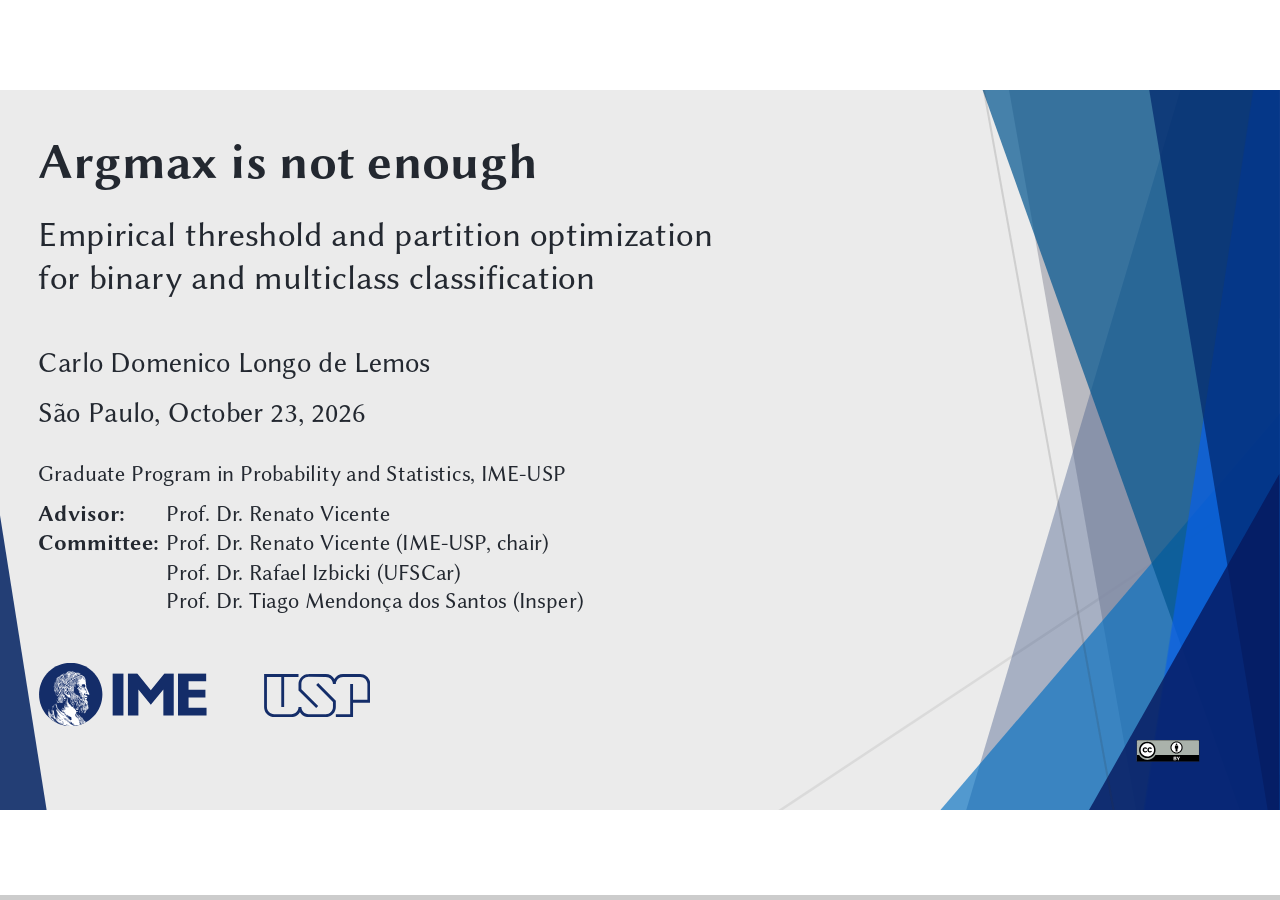
==== commit 53601542: "Updates" ====
--- a/slides/index.html
+++ b/slides/index.html
@@ -11,20 +11,26 @@
 <body>
 <div class="reveal">
 <div class="slides">
-<section data-n="1" data-total="63" data-part-name="" class="title-slide">
+<section data-n="1" data-total="64" data-part-name="" class="title-slide">
 <img class="title-bg" src="figures/static/bg-ime.svg" alt="">
 <div class="title-box">
 <h1>Argmax is not enough</h1>
 <p class="subtitle">Empirical threshold and partition optimization<br>for binary and multiclass classification</p>
 <p class="author">Carlo Domenico Longo de Lemos</p>
-<p class="date">São Paulo, 2026</p>
-<p class="institute"><strong>Advisor:</strong> Prof. Dr. Renato Vicente<br>Graduate Program in Probability and Statistics<br>IME-USP</p>
+<p class="date">São Paulo, October 23, 2026</p>
+<div class="institute">
+<p>Graduate Program in Probability and Statistics, IME-USP</p>
+<div class="people">
+<strong>Advisor:</strong><span>Prof. Dr. Renato Vicente</span>
+<strong>Committee:</strong><span>Prof. Dr. Renato Vicente (IME-USP, chair)<br>Prof. Dr. Rafael Izbicki (UFSCar)<br>Prof. Dr. Tiago Mendonça dos Santos (Insper)</span>
+</div>
+</div>
 <p class="logos"><img class="logo-ime" src="figures/static/ime-logo.svg" alt="IME"><img class="logo-usp" src="figures/static/usp-logo.svg" alt="USP"></p>
 </div>
 <img class="logo-cc" src="figures/static/cc-by.svg" alt="CC BY">
 </section>
 
-<section data-n="2" data-total="63" data-part-name="" class="added">
+<section data-n="2" data-total="64" data-part-name="" class="added">
 <h2>Errors do not cost the same</h2>
 <div class="body">
 <p>A classifier's output triggers an action, and its two kinds of error rarely cost the same.</p>
@@ -41,7 +47,7 @@
 </ul></aside>
 </section>
 
-<section data-n="3" data-total="63" data-part-name="" class="added">
+<section data-n="3" data-total="64" data-part-name="" class="added">
 <h2>A threshold in binary, argmax in multiclass</h2>
 <div class="body">
 <div class="columns top">
@@ -75,7 +81,7 @@
 </ul></aside>
 </section>
 
-<section data-n="4" data-total="63" data-part-name="" class="added">
+<section data-n="4" data-total="64" data-part-name="" class="added">
 <h2>Contributions</h2>
 <div class="body">
 <p>The decision rule is a component to be learned from held-out data.</p>
@@ -94,14 +100,14 @@
 </section>
 
 
-<section data-n="5" data-total="63" data-part-name="" class="outline">
+<section data-n="5" data-total="64" data-part-name="" class="outline">
 <h2>Roadmap</h2>
 <div class="body">
 <div class="columns mid"><ol class="col toc"><li class="part"><span class="num">1</span>Binary classification<ul><li>The decision stage</li><li>Learning the threshold</li><li>Benchmark</li></ul></li><li class="part"><span class="num">3</span>Sensitivity across $K$</li></ol><ol class="col toc"><li class="part"><span class="num">2</span>Multiclass classification<ul><li>Geometry of the Bayes rule</li><li>Partition optimization</li><li>Voronoi tessellations</li><li>Benchmark</li></ul></li><li class="part"><span class="num">4</span>Conclusion</li></ol></div>
 </div>
 </section>
 
-<section data-n="6" data-total="63" data-part-name="Binary classification">
+<section data-n="6" data-total="64" data-part-name="Binary classification">
 <h2>Classification in two stages</h2>
 <div class="body">
 <p>Let <span class="nb">$(X, Y) \sim \mathbb{P}$,</span> with features $X \in \mathcal{X}$ and label <span class="nb">$Y \in \mathcal{Y} = \{0, \dots, K-1\}$.</span> A classifier $h \colon \mathcal{X} \to \mathcal{Y}$ is a composition $h(x) = \delta(\hat{\mathbf{p}}(x))$ of two stages.</p>
@@ -120,7 +126,7 @@
 </section>
 
 
-<section data-n="7" data-total="63" data-part-name="Binary classification">
+<section data-n="7" data-total="64" data-part-name="Binary classification">
 <h2>Cost-sensitive risk</h2>
 <div class="body">
 <div class="block definition"><div class="block-title">Definition (Cost matrix, expected risk)</div><div class="block-body"><p>A <strong>cost matrix</strong> $\mathbf{C} \in \mathbb{R}_{\geq 0}^{K \times K}$ has entry $C_{ij}$ equal to the cost of predicting class $j$ when the true class is <span class="nb">$i$.</span> The <strong>expected risk</strong> of a classifier $h$ is <span class="nb">$R(h) = \mathbb{E} \left[ C_{Y, h(X)} \right]$.</span></p></div></div>
@@ -134,7 +140,7 @@
 </ul></aside>
 </section>
 
-<section data-n="8" data-total="63" data-part-name="Binary classification">
+<section data-n="8" data-total="64" data-part-name="Binary classification">
 <h2>The Bayes rule</h2>
 <div class="body">
 <div class="block definition"><div class="block-title">Definition (Bayes risk)</div><div class="block-body"><p>The <strong>Bayes risk</strong> is $R^* = \inf_{h} R(h)$ over measurable classifiers.</p></div></div>
@@ -148,7 +154,7 @@
 </ul></aside>
 </section>
 
-<section data-n="9" data-total="63" data-part-name="Binary classification">
+<section data-n="9" data-total="64" data-part-name="Binary classification">
 <h2>Threshold rules</h2>
 <div class="body">
 <div class="block definition"><div class="block-title">Definition (Threshold rule)</div><div class="block-body"><p>Let <span class="nb">$K = 2$,</span> $\eta = \eta_1$ and <span class="nb">$\hat{p} = \hat{p}_1$.</span> For <span class="nb">$\tau \in [0, 1]$,</span> the <strong>threshold rule</strong> $\delta_\tau \colon [0,1] \to \{0,1\}$ is $\delta_\tau(z) = 1$ if $z \geq \tau$ and $\delta_\tau(z) = 0$ if <span class="nb">$z &lt; \tau$.</span></p></div></div>
@@ -160,7 +166,7 @@
 </ul></aside>
 </section>
 
-<section data-n="10" data-total="63" data-part-name="Binary classification">
+<section data-n="10" data-total="64" data-part-name="Binary classification">
 <h2>The Elkan threshold</h2>
 <div class="body">
 <div class="block definition"><div class="block-title">Definition (Reasonable costs)</div><div class="block-body"><p>For <span class="nb">$K = 2$,</span> the costs are <strong>reasonable</strong> if $C_{01} &gt; C_{00}$ and $C_{10} &gt; C_{11}$ <span class="cite" data-key="elkan2001foundations">(Elkan, 2001)</span>.</p></div></div>
@@ -176,7 +182,7 @@
 </ul></aside>
 </section>
 
-<section data-n="11" data-total="63" data-part-name="Binary classification" class="added">
+<section data-n="11" data-total="64" data-part-name="Binary classification" class="added">
 <h2>The Elkan threshold</h2>
 <div class="body">
 <p class="center fs-footnotesize">$C_{ij}$ is the cost of predicting $j$ when the true class is <span class="nb">$i$.</span></p>
@@ -190,7 +196,7 @@
 </ul></aside>
 </section>
 
-<section data-n="12" data-total="63" data-part-name="Binary classification">
+<section data-n="12" data-total="64" data-part-name="Binary classification">
 <h2>The plug-in rule</h2>
 <div class="body">
 <p>The Bayes rule needs <span class="nb">$\boldsymbol{\eta}$,</span> which is unknown. The <strong>plug-in classifier</strong> <span class="cite" data-key="devroye1996probabilistic">(Devroye et al., 1996)</span> applies it to the estimate: <span class="nb">$\hat{h}(x) = \delta^*(\hat{\mathbf{p}}(x))$.</span></p>
@@ -207,7 +213,7 @@
 </ul></aside>
 </section>
 
-<section data-n="13" data-total="63" data-part-name="Binary classification">
+<section data-n="13" data-total="64" data-part-name="Binary classification">
 <h2>Calibration is not discrimination</h2>
 <div class="body">
 <div class="columns mid">
@@ -224,7 +230,7 @@
 </ul></aside>
 </section>
 
-<section data-n="14" data-total="63" data-part-name="Binary classification" class="added">
+<section data-n="14" data-total="64" data-part-name="Binary classification" class="added">
 <h2>Calibrate, then decide</h2>
 <div class="body">
 <p>A <strong>calibrator</strong> is a map $g \colon [0,1] \to [0,1]$ that corrects <span class="nb">$\hat{p}$,</span> and calibrate-then-decide predicts $1$ when <span class="nb">$g(\hat{p}(x)) \geq p^*$.</span> Platt scaling uses <span class="nb">$g(\hat{p}) = \sigma\bigl(a \, \mathrm{logit}(\hat{p}) + b\bigr)$,</span> with $\sigma$ the logistic function.</p>
@@ -239,12 +245,12 @@
 </ul></aside>
 </section>
 
-<section data-n="15" data-total="63" data-part-name="Binary classification" class="outline">
+<section data-n="15" data-total="64" data-part-name="Binary classification" class="outline">
 <h2>Roadmap</h2>
 <div class="body">
 <div class="columns mid"><ol class="col toc"><li class="part current"><span class="num">1</span>Binary classification<ul><li>The decision stage</li><li class="sub-current">Learning the threshold</li><li>Benchmark</li></ul></li><li class="part faded"><span class="num">3</span>Sensitivity across $K$</li></ol><ol class="col toc"><li class="part faded"><span class="num">2</span>Multiclass classification<ul><li>Geometry of the Bayes rule</li><li>Partition optimization</li><li>Voronoi tessellations</li><li>Benchmark</li></ul></li><li class="part faded"><span class="num">4</span>Conclusion</li></ol></div>
 </div>
-</section><section data-n="16" data-total="63" data-part-name="Binary classification">
+</section><section data-n="16" data-total="64" data-part-name="Binary classification">
 <h2>The decision rule as a learner</h2>
 <div class="body">
 <ul>
@@ -261,7 +267,7 @@
 </ul></aside>
 </section>
 
-<section data-n="17" data-total="63" data-part-name="Binary classification">
+<section data-n="17" data-total="64" data-part-name="Binary classification">
 <h2>Generalization bound for the decision stage</h2>
 <div class="body">
 <div class="block proposition"><div class="block-title">Proposition (2.6.1 for <span class="nb">$K = 2$,</span> Remark 7.7.1 for <span class="nb">$K &gt; 2$;</span> proof: <a class="bk" href="#/P3">P3</a>)</div><div class="block-body"><p>Let $\mathcal{V}$ be drawn i.i.d. from <span class="nb">$\mathbb{P}$,</span> independently of the sample used to fit <span class="nb">$\hat{\mathbf{p}}$,</span> and let the rules of $\mathcal{H}_{dec}$ be pointwise limits of a countable class of measurable rules. With probability at least <span class="nb">$1 - \nu$,</span> for all $\delta \in \mathcal{H}_{dec}$ simultaneously, <span class="dm">\[
@@ -277,7 +283,7 @@
 </ul></aside>
 </section>
 
-<section data-n="18" data-total="63" data-part-name="Binary classification" class="added">
+<section data-n="18" data-total="64" data-part-name="Binary classification" class="added">
 <h2>The empirical threshold</h2>
 <div class="body">
 <figure class="fig" data-fig="empirical_threshold"></figure>
@@ -290,7 +296,7 @@
 </ul></aside>
 </section>
 
-<section data-n="19" data-total="63" data-part-name="Binary classification">
+<section data-n="19" data-total="64" data-part-name="Binary classification">
 <h2>The cross-validated threshold</h2>
 <div class="body">
 <p>EmpiricalCV splits the training data into $F = 5$ folds. For each fold $k$ the estimator is fitted on the other folds and scored on fold <span class="nb">$k$,</span> which gives <span class="nb">$\hat{R}_k(\tau)$;</span> the threshold minimizes <span class="nb">$\hat{R}_{CV}(\tau) = \frac{1}{F} \sum_k \hat{R}_k(\tau)$,</span> and the estimator is then refitted on all the training data. In scikit-learn it is <code>TunedThresholdClassifierCV</code>.</p>
@@ -304,12 +310,12 @@
 </section>
 
 
-<section data-n="20" data-total="63" data-part-name="Binary classification" class="outline">
+<section data-n="20" data-total="64" data-part-name="Binary classification" class="outline">
 <h2>Roadmap</h2>
 <div class="body">
 <div class="columns mid"><ol class="col toc"><li class="part current"><span class="num">1</span>Binary classification<ul><li>The decision stage</li><li>Learning the threshold</li><li class="sub-current">Benchmark</li></ul></li><li class="part faded"><span class="num">3</span>Sensitivity across $K$</li></ol><ol class="col toc"><li class="part faded"><span class="num">2</span>Multiclass classification<ul><li>Geometry of the Bayes rule</li><li>Partition optimization</li><li>Voronoi tessellations</li><li>Benchmark</li></ul></li><li class="part faded"><span class="num">4</span>Conclusion</li></ol></div>
 </div>
-</section><section data-n="21" data-total="63" data-part-name="Binary classification" data-contrib="3">
+</section><section data-n="21" data-total="64" data-part-name="Binary classification" data-contrib="3">
 <h2>Binary benchmark</h2>
 <div class="body">
 <div class="columns top">
@@ -336,7 +342,7 @@
 </ul></aside>
 </section>
 
-<section data-n="22" data-total="63" data-part-name="Binary classification" data-contrib="3">
+<section data-n="22" data-total="64" data-part-name="Binary classification" data-contrib="3">
 <h2>Binary benchmark</h2>
 <div class="body">
 <p><strong>Strategies.</strong> Twelve, ten untuned and two tuned:</p>
@@ -358,7 +364,7 @@
 </ul></aside>
 </section>
 
-<section data-n="23" data-total="63" data-part-name="Binary classification" data-contrib="3">
+<section data-n="23" data-total="64" data-part-name="Binary classification" data-contrib="3">
 <h2>The win-or-tie rule</h2>
 <div class="body">
 <div class="columns mid">
@@ -376,10 +382,10 @@
 </ul></aside>
 </section>
 
-<section data-n="24" data-total="63" data-part-name="Binary classification" data-contrib="3">
+<section data-n="24" data-total="64" data-part-name="Binary classification" data-contrib="3">
 <h2>Binary costs: cross-validated tuning leads</h2>
 <div class="body">
-<figure class="fig" data-fig="win_bars_binary_cost" style="--w:0.642;"><img src="figures/static/win_bars_binary_cost.svg" alt="win bars binary cost"></figure>
+<figure class="fig" data-fig="win_bars_binary_cost" data-state='{"more": true}' style="--w:0.642;"><img src="figures/static/win_bars_binary_cost.svg" alt="win bars binary cost"></figure>
 <p>EmpiricalCV wins or ties $87\%$ of the cost cells. Empirical, the same threshold tuned on the $10\%$ validation split, wins or ties <span class="nb">$42\%$,</span> below the untuned Analytical at <span class="nb">$69\%$.</span> By dataset size, the gap is consistent with overfitting of the $10\%$ split (<a class="bk" href="#/B25">B25</a>).</p>
 <div class="fs-footnotesize"><p>The $14$ datasets, $10$ classifiers and $5$ cost matrices give $700$ cost cells, $670$ with results (<a class="bk" href="#/B1">B1</a>).</p></div>
 </div>
@@ -390,7 +396,7 @@
 </ul></aside>
 </section>
 
-<section data-n="25" data-total="63" data-part-name="Binary classification" data-contrib="3">
+<section data-n="25" data-total="64" data-part-name="Binary classification" data-contrib="3">
 <h2>Binary metrics: EmpiricalCV wins or ties 99.9%</h2>
 <div class="body">
 <p><span class="nb">$F_\beta$,</span> MCC and G-Mean are not averages of a per-instance cost, so the analytical threshold does not apply and the untuned baseline is Argmax.</p>
@@ -404,7 +410,7 @@
 </ul></aside>
 </section>
 
-<section data-n="26" data-total="63" data-part-name="Binary classification" data-contrib="3">
+<section data-n="26" data-total="64" data-part-name="Binary classification" data-contrib="3">
 <h2>The analytical rule by base classifier</h2>
 <div class="body">
 <p>Share of cost cells won or tied, by base classifier <span class="nb">($\%$):</span></p>
@@ -424,12 +430,12 @@
 </section>
 
 
-<section data-n="27" data-total="63" data-part-name="Multiclass classification" class="outline">
+<section data-n="27" data-total="64" data-part-name="Multiclass classification" class="outline">
 <h2>Roadmap</h2>
 <div class="body">
 <div class="columns mid"><ol class="col toc"><li class="part faded"><span class="num">1</span>Binary classification<ul><li>The decision stage</li><li>Learning the threshold</li><li>Benchmark</li></ul></li><li class="part faded"><span class="num">3</span>Sensitivity across $K$</li></ol><ol class="col toc"><li class="part current"><span class="num">2</span>Multiclass classification<ul><li>Geometry of the Bayes rule</li><li>Partition optimization</li><li>Voronoi tessellations</li><li>Benchmark</li></ul></li><li class="part faded"><span class="num">4</span>Conclusion</li></ol></div>
 </div>
-</section><section data-n="28" data-total="63" data-part-name="Multiclass classification">
+</section><section data-n="28" data-total="64" data-part-name="Multiclass classification">
 <h2>From a threshold to a partition</h2>
 <div class="body">
 <p>For $K &gt; 2$ the estimate $\hat{\mathbf{p}}(x)$ lies in the simplex <span class="nb">$\Delta^{K-1}$,</span> whose vertex $\mathbf{e}_k$ puts probability $1$ on class <span class="nb">$k$.</span> A rule $\delta$ splits it into <strong>decision regions</strong> <span class="nb">$\mathcal{P}_i = \delta^{-1}(\{i\})$.</span> The risk of predicting $i$ at $\mathbf{p}$ is <span class="dm">\[
@@ -445,7 +451,7 @@
 </ul></aside>
 </section>
 
-<section data-n="29" data-total="63" data-part-name="Multiclass classification">
+<section data-n="29" data-total="64" data-part-name="Multiclass classification">
 <h2>From a threshold to a partition</h2>
 <div class="body">
 <figure class="fig" data-fig="simplex_cost_partition" style="--h:.66;"><img src="figures/static/simplex_cost_partition.svg" alt="simplex cost partition"></figure>
@@ -457,27 +463,27 @@
 </section>
 
 
-<section data-n="30" data-total="63" data-part-name="Multiclass classification" class="outline">
+<section data-n="30" data-total="64" data-part-name="Multiclass classification" class="outline">
 <h2>Roadmap</h2>
 <div class="body">
 <div class="columns mid"><ol class="col toc"><li class="part faded"><span class="num">1</span>Binary classification<ul><li>The decision stage</li><li>Learning the threshold</li><li>Benchmark</li></ul></li><li class="part faded"><span class="num">3</span>Sensitivity across $K$</li></ol><ol class="col toc"><li class="part current"><span class="num">2</span>Multiclass classification<ul><li>Geometry of the Bayes rule</li><li class="sub-current">Partition optimization</li><li>Voronoi tessellations</li><li>Benchmark</li></ul></li><li class="part faded"><span class="num">4</span>Conclusion</li></ol></div>
 </div>
-</section><section data-n="31" data-total="63" data-part-name="Multiclass classification">
+</section><section data-n="31" data-total="64" data-part-name="Multiclass classification">
 <h2>Learning the partition</h2>
 <div class="body">
 <p>A <strong>partition matrix</strong> $\mathbf{A}$ takes the place of $\mathbf{C}$ in the Bayes rule <span class="cite" data-key="obrien2008costsensitive">(O'Brien et al., 2008)</span>: <span class="dm">\[
     \delta_{\mathbf{A}}(\mathbf{p}) = \arg\min_{i} \sum_j A_{ji} \, p_j .
-  \]</span> It is chosen like the threshold, among $301$ random candidates. Three classes:</p>
+  \]</span> It is chosen like the threshold, among $T$ random candidates. Three classes:</p>
 <figure class="fig" data-fig="partition_classes" style="margin-bottom:0;"></figure>
 </div>
 <aside class="notes"><ul>
 <li>Separate the matrix that decides, <span class="nb">$\mathbf{A}$,</span> from the one that evaluates, <span class="nb">$\mathbf{C}$,</span> and fit $\mathbf{A}$ on held-out data.</li>
-<li>Same recipe as the threshold: score candidates on the validation sample, keep the best; here $301$ random draws.</li>
+<li>Same recipe as the threshold: score candidates on the validation sample, keep the best; here $T$ random draws.</li>
 <li>Shift: $K - 1$ offsets, no turning. Scaling: $K - 1$ weights, the boundaries turn. Full matrix: $K^2$ entries, any convex polyhedral partition.</li>
 </ul></aside>
 </section>
 
-<section data-n="32" data-total="63" data-part-name="Multiclass classification" class="added">
+<section data-n="32" data-total="64" data-part-name="Multiclass classification" class="added">
 <h2>The sequential cascade</h2>
 <div class="body">
 <p>A rule used with class-imbalanced data tests the classes in a priority order, rarest first, and predicts the first whose probability reaches its threshold, or the argmax if none does. It is a decision list <span class="cite" data-key="rivest1987decision">(Rivest, 1987)</span>: <span class="dm">\[
@@ -494,7 +500,7 @@
 </ul></aside>
 </section>
 
-<section data-n="33" data-total="63" data-part-name="Multiclass classification" class="added">
+<section data-n="33" data-total="64" data-part-name="Multiclass classification" class="added">
 <h2>Two multiclass threshold rules</h2>
 <div class="body">
 <figure class="fig" data-fig="threshold_rules"></figure>
@@ -507,7 +513,7 @@
 </ul></aside>
 </section>
 
-<section data-n="34" data-total="63" data-part-name="Multiclass classification" data-contrib="1">
+<section data-n="34" data-total="64" data-part-name="Multiclass classification" data-contrib="1">
 <h2>Five tunable rules</h2>
 <div class="body">
 <div class="center fs-footnotesize"><table>
@@ -528,12 +534,12 @@
 </section>
 
 
-<section data-n="35" data-total="63" data-part-name="Multiclass classification" class="outline">
+<section data-n="35" data-total="64" data-part-name="Multiclass classification" class="outline">
 <h2>Roadmap</h2>
 <div class="body">
 <div class="columns mid"><ol class="col toc"><li class="part faded"><span class="num">1</span>Binary classification<ul><li>The decision stage</li><li>Learning the threshold</li><li>Benchmark</li></ul></li><li class="part faded"><span class="num">3</span>Sensitivity across $K$</li></ol><ol class="col toc"><li class="part current"><span class="num">2</span>Multiclass classification<ul><li>Geometry of the Bayes rule</li><li>Partition optimization</li><li class="sub-current">Voronoi tessellations</li><li>Benchmark</li></ul></li><li class="part faded"><span class="num">4</span>Conclusion</li></ol></div>
 </div>
-</section><section data-n="36" data-total="63" data-part-name="Multiclass classification" data-contrib="2">
+</section><section data-n="36" data-total="64" data-part-name="Multiclass classification" data-contrib="2">
 <h2>Argmax as a nearest-vertex rule</h2>
 <div class="body">
 <p>Argmax sends each $\mathbf{p}$ to its nearest vertex. A <strong>Voronoi rule</strong> sends it to the nearest of $K$ prototypes under a distance; this work uses the Euclidean one, $\delta_{\mathcal{M}}(\mathbf{p}) = \arg\min_{k} \| \mathbf{p} - \boldsymbol{\mu}_k \|_2$ (Definition 6; <a class="bk" href="#/B29">B29</a>).</p>
@@ -546,7 +552,7 @@
 </ul></aside>
 </section>
 
-<section data-n="37" data-total="63" data-part-name="Multiclass classification" data-contrib="2">
+<section data-n="37" data-total="64" data-part-name="Multiclass classification" data-contrib="2">
 <h2>Learning the prototypes</h2>
 <div class="body">
 <p>The prototypes are fitted like the partition matrix, by random search on the validation sample $\mathcal{V}$ (Section 7.4):</p>
@@ -562,7 +568,7 @@
 </ul></aside>
 </section>
 
-<section data-n="38" data-total="63" data-part-name="Multiclass classification" data-contrib="2">
+<section data-n="38" data-total="64" data-part-name="Multiclass classification" data-contrib="2">
 <h2>The dominant label constraint</h2>
 <div class="body">
 <div class="columns mid">
@@ -581,7 +587,7 @@
 </ul></aside>
 </section>
 
-<section data-n="39" data-total="63" data-part-name="Multiclass classification" class="added" data-contrib="2">
+<section data-n="39" data-total="64" data-part-name="Multiclass classification" class="added" data-contrib="2">
 <h2>Sampling prototypes under the DLC</h2>
 <div class="body">
 <p>The random search draws configurations that must satisfy the DLC and still cover the simplex (six samplers: <a class="bk" href="#/B33">B33</a>, <a class="bk" href="#/B10">B10</a>). A uniform draw usually violates the DLC. Moving the largest coordinate of the $k$-th draw to position $k$ restores it in almost every draw at <span class="nb">$K = 3$,</span> and in fewer as $K$ grows.</p>
@@ -597,7 +603,7 @@
 </ul></aside>
 </section>
 
-<section data-n="40" data-total="63" data-part-name="Multiclass classification" class="added" data-contrib="2">
+<section data-n="40" data-total="64" data-part-name="Multiclass classification" class="added" data-contrib="2">
 <h2>Sampling prototypes under the DLC</h2>
 <div class="body">
 <p>The sequential $d^2$ sampler keeps the swap and adds a test against the earlier prototypes. With $d^2$ the squared distance, for <span class="nb">$i = 0, \dots, K - 1$:</span></p>
@@ -621,7 +627,7 @@
 </ul></aside>
 </section>
 
-<section data-n="41" data-total="63" data-part-name="Multiclass classification" class="added" data-contrib="2">
+<section data-n="41" data-total="64" data-part-name="Multiclass classification" class="added" data-contrib="2">
 <h2>Sampling prototypes under the DLC</h2>
 <div class="body">
 <figure class="fig" data-fig="sampler_dlc_four" style="--w:1;"><img src="figures/static/sampler_dlc_four.png" alt="four samplers"></figure>
@@ -635,7 +641,7 @@
 </ul></aside>
 </section>
 
-<section data-n="42" data-total="63" data-part-name="Multiclass classification" data-contrib="2">
+<section data-n="42" data-total="64" data-part-name="Multiclass classification" data-contrib="2">
 <h2>Expressivity of the Voronoi class</h2>
 <div class="body">
 <ul>
@@ -651,7 +657,7 @@
 </ul></aside>
 </section>
 
-<section data-n="43" data-total="63" data-part-name="Multiclass classification" data-contrib="2">
+<section data-n="43" data-total="64" data-part-name="Multiclass classification" data-contrib="2">
 <h2>Expressivity of the Voronoi class</h2>
 <div class="body">
 <div class="columns mid">
@@ -670,7 +676,7 @@
 </ul></aside>
 </section>
 
-<section data-n="44" data-total="63" data-part-name="Multiclass classification" data-contrib="2">
+<section data-n="44" data-total="64" data-part-name="Multiclass classification" data-contrib="2">
 <h2>A scenario built for rotation</h2>
 <div class="body">
 <figure class="fig" data-fig="simplex_regions" style="--h:.43;"><img src="figures/static/simplex_regions.svg" alt="simplex regions"></figure>
@@ -687,7 +693,7 @@
 </ul></aside>
 </section>
 
-<section data-n="45" data-total="63" data-part-name="Multiclass classification" data-contrib="1">
+<section data-n="45" data-total="64" data-part-name="Multiclass classification" data-contrib="1">
 <h2>Capacity of the hypothesis classes</h2>
 <div class="body">
 <p>For $K$ classes the bound uses the Natarajan dimension $d_{Nat}$ <span class="cite" data-key="natarajan1989learning,daniely2015multiclass">(Daniely, Sabato, et al., 2015; Natarajan, 1989)</span>: $R(\delta) \leq \hat{R}(\delta) + c \, C_{max} \sqrt{d_{Nat}(\mathcal{H}_{dec}) / m}$ (Remark 7.7.1; definition on <a class="bk" href="#/B8">B8</a>). With prototypes anywhere, the Voronoi rules are exactly the full-matrix rules (Proposition 7.2.1; <a class="bk" href="#/P6">P6</a>). $\mathcal{H}_{Vor}^{\Delta}$ denotes those with prototypes in the simplex.</p>
@@ -707,26 +713,27 @@
 </section>
 
 
-<section data-n="46" data-total="63" data-part-name="Multiclass classification" class="outline">
+<section data-n="46" data-total="64" data-part-name="Multiclass classification" class="outline">
 <h2>Roadmap</h2>
 <div class="body">
 <div class="columns mid"><ol class="col toc"><li class="part faded"><span class="num">1</span>Binary classification<ul><li>The decision stage</li><li>Learning the threshold</li><li>Benchmark</li></ul></li><li class="part faded"><span class="num">3</span>Sensitivity across $K$</li></ol><ol class="col toc"><li class="part current"><span class="num">2</span>Multiclass classification<ul><li>Geometry of the Bayes rule</li><li>Partition optimization</li><li>Voronoi tessellations</li><li class="sub-current">Benchmark</li></ul></li><li class="part faded"><span class="num">4</span>Conclusion</li></ol></div>
 </div>
-</section><section data-n="47" data-total="63" data-part-name="Multiclass classification" data-contrib="3">
+</section><section data-n="47" data-total="64" data-part-name="Multiclass classification" data-contrib="3">
 <h2>Multiclass costs: the rules built on $\mathbf{C}$ lead</h2>
 <div class="body">
-<figure class="fig" data-fig="win_bars_multiclass_cost" style="--w:0.647;"><img src="figures/static/win_bars_multiclass_cost.svg" alt="win bars multiclass cost"></figure>
-<p>The three cross-validated tuners built on the cost matrix have the highest shares: FullMatrixPartitioning, RiskPartitioning (the parallel shift) and LinearScaling. The four cross-validated rules that ignore it are below the untuned Analytical <span class="nb">($70\%$).</span> Tuned on the $10\%$ split, the same three reach $30\%$ to <span class="nb">$36\%$.</span></p>
-<div class="fs-footnotesize"><p>The $11$ datasets (<a class="bk" href="#/B34">B34</a>), $10$ classifiers and $7$ cost matrices give $770$ cost cells, $735$ with results (<a class="bk" href="#/B1">B1</a>).</p></div>
+<figure class="fig" data-fig="win_bars_multiclass_cost" data-state='{"calibrated": true}' style="--w:0.647;"><img src="figures/static/win_bars_multiclass_cost.svg" alt="win bars multiclass cost"></figure>
+<p>The cross-validated tuners built on the cost matrix lead: FullMatrixPartitioning, RiskPartitioning (the parallel shift) and LinearScaling. The four cross-validated rules that ignore it are below the untuned Analytical <span class="nb">($70\%$).</span> Tuned on the $10\%$ split, the same three reach $30\%$ to <span class="nb">$36\%$;</span> with a calibrator, Analytical reaches $31\%$ to <span class="nb">$56\%$.</span></p>
+<div class="fs-footnotesize"><p>The $11$ datasets (<a class="bk" href="#/B28">B28</a>), $10$ classifiers and $7$ cost matrices (<a class="bk" href="#/B34">B34</a>) give $770$ cost cells, $735$ with results (<a class="bk" href="#/B1">B1</a>).</p></div>
 </div>
 <aside class="notes"><ul>
 <li>The rules that start from the cost matrix lead: $79$ to <span class="nb">$81\%$.</span></li>
 <li>The rules that ignore it are below the untuned analytical rule.</li>
+<li>With a calibrator fitted on the $10\%$ split, the analytical rule is at $31$ to <span class="nb">$56\%$.</span></li>
 <li>VoronoiTuningCV is at <span class="nb">$38\%$.</span></li>
 </ul></aside>
 </section>
 
-<section data-n="48" data-total="63" data-part-name="Multiclass classification" data-contrib="3">
+<section data-n="48" data-total="64" data-part-name="Multiclass classification" data-contrib="3">
 <h2>Multiclass metrics: cross-validated rules rank first</h2>
 <div class="body">
 <figure class="fig" data-fig="win_bars_multiclass_max" style="--w:0.647;"><img src="figures/static/win_bars_multiclass_max.svg" alt="win bars multiclass max"></figure>
@@ -740,7 +747,7 @@
 </ul></aside>
 </section>
 
-<section data-n="49" data-total="63" data-part-name="Multiclass classification">
+<section data-n="49" data-total="64" data-part-name="Multiclass classification">
 <h2>What to do in practice</h2>
 <div class="body">
 <figure class="fig" data-fig="recipe_flowchart" style="--h:.52;"><img src="figures/static/recipe_flowchart.svg" alt="recipe flowchart"></figure>
@@ -754,12 +761,12 @@
 </section>
 
 
-<section data-n="50" data-total="63" data-part-name="Sensitivity across K" class="outline">
+<section data-n="50" data-total="64" data-part-name="Sensitivity across K" class="outline">
 <h2>Roadmap</h2>
 <div class="body">
 <div class="columns mid"><ol class="col toc"><li class="part faded"><span class="num">1</span>Binary classification<ul><li>The decision stage</li><li>Learning the threshold</li><li>Benchmark</li></ul></li><li class="part current"><span class="num">3</span>Sensitivity across $K$</li></ol><ol class="col toc"><li class="part faded"><span class="num">2</span>Multiclass classification<ul><li>Geometry of the Bayes rule</li><li>Partition optimization</li><li>Voronoi tessellations</li><li>Benchmark</li></ul></li><li class="part faded"><span class="num">4</span>Conclusion</li></ol></div>
 </div>
-</section><section data-n="51" data-total="63" data-part-name="Sensitivity across K" data-contrib="4">
+</section><section data-n="51" data-total="64" data-part-name="Sensitivity across K" data-contrib="4">
 <h2>The lead narrows with $K$</h2>
 <div class="body">
 <p>Share of cost cells won or tied:</p>
@@ -776,7 +783,7 @@
 </ul></aside>
 </section>
 
-<section data-n="52" data-total="63" data-part-name="Sensitivity across K" data-contrib="4">
+<section data-n="52" data-total="64" data-part-name="Sensitivity across K" data-contrib="4">
 <h2>Synthetic check</h2>
 <div class="body">
 <div class="columns mid">
@@ -796,7 +803,7 @@
 </ul></aside>
 </section>
 
-<section data-n="53" data-total="63" data-part-name="Sensitivity across K" data-contrib="4">
+<section data-n="53" data-total="64" data-part-name="Sensitivity across K" data-contrib="4">
 <h2>Synthetic check</h2>
 <div class="body">
 <div class="center"><figure class="fig" data-fig="scaling_variance" style="--w:0.918;--h:.43;"><img src="figures/static/scaling_variance.svg" alt="scaling variance"></figure></div>
@@ -809,7 +816,7 @@
 </ul></aside>
 </section>
 
-<section data-n="54" data-total="63" data-part-name="Sensitivity across K" data-contrib="4">
+<section data-n="54" data-total="64" data-part-name="Sensitivity across K" data-contrib="4">
 <h2>Dimensional dilution</h2>
 <div class="body">
 <p>A perturbation $\boldsymbol{\epsilon}$ of a probability vector lies in <span class="nb">$V = \{\mathbf{v} \in \mathbb{R}^K : \sum_k v_k = 0\}$,</span> of dimension <span class="nb">$K - 1$.</span> Away from the boundaries of a rule <span class="nb">$\delta$,</span> its per-sample expected cost $\phi_\delta(\mathbf{p}) = \mathbf{c}_{\delta(\mathbf{p})}^\top \mathbf{p}$ is linear near <span class="nb">$\mathbf{p}$,</span> with a gradient <span class="nb">$\mathbf{g} \in V$,</span> so $\boldsymbol{\epsilon}$ changes it by <span class="nb">$\mathbf{g}^\top \boldsymbol{\epsilon}$.</span></p>
@@ -822,7 +829,7 @@
 </ul></aside>
 </section>
 
-<section data-n="55" data-total="63" data-part-name="Sensitivity across K" data-contrib="4">
+<section data-n="55" data-total="64" data-part-name="Sensitivity across K" data-contrib="4">
 <h2>Dimensional dilution</h2>
 <div class="body">
 <div class="block lemma"><div class="block-title">Lemma (9.2.3, dimensional dilution; proof: <a class="bk" href="#/P11">P11</a>)</div><div class="block-body"><p>Let $K \geq 2$ and let $\phi \colon \Delta^{K-1} \to \mathbb{R}$ be measurable and differentiable at an interior point $\mathbf{p}$ with gradient <span class="nb">$\mathbf{g} \in V$,</span> with $\mathbf{p} + \boldsymbol{\epsilon} \in \Delta^{K-1}$ and $|\phi(\mathbf{p} + \boldsymbol{\epsilon}) - \phi(\mathbf{p})
@@ -840,12 +847,12 @@
 </section>
 
 
-<section data-n="56" data-total="63" data-part-name="Conclusion" class="outline">
+<section data-n="56" data-total="64" data-part-name="Conclusion" class="outline">
 <h2>Roadmap</h2>
 <div class="body">
 <div class="columns mid"><ol class="col toc"><li class="part faded"><span class="num">1</span>Binary classification<ul><li>The decision stage</li><li>Learning the threshold</li><li>Benchmark</li></ul></li><li class="part faded"><span class="num">3</span>Sensitivity across $K$</li></ol><ol class="col toc"><li class="part faded"><span class="num">2</span>Multiclass classification<ul><li>Geometry of the Bayes rule</li><li>Partition optimization</li><li>Voronoi tessellations</li><li>Benchmark</li></ul></li><li class="part current"><span class="num">4</span>Conclusion</li></ol></div>
 </div>
-</section><section data-n="57" data-total="63" data-part-name="Conclusion" data-contrib="5">
+</section><section data-n="57" data-total="64" data-part-name="Conclusion" data-contrib="5">
 <h2>The threshold_opt library</h2>
 <div class="body">
 <div class="editor">
@@ -880,7 +887,7 @@
 </ul></aside>
 </section>
 
-<section data-n="58" data-total="63" data-part-name="Conclusion">
+<section data-n="58" data-total="64" data-part-name="Conclusion">
 <h2>Machine-checked proofs</h2>
 <div class="body">
 <p>The mathematical results of the dissertation are stated and proved in <strong>Lean 4</strong> with Mathlib (Appendix E). The Lean kernel checks every proof, and the proofs use only the three standard axioms.</p>
@@ -894,7 +901,7 @@
 </ul></aside>
 </section>
 
-<section data-n="59" data-total="63" data-part-name="Conclusion">
+<section data-n="59" data-total="64" data-part-name="Conclusion">
 <h2>Corrections since the committee version</h2>
 <div class="body">
 <ul>
@@ -911,13 +918,13 @@
 </ul></aside>
 </section>
 
-<section data-n="60" data-total="63" data-part-name="Conclusion">
+<section data-n="60" data-total="64" data-part-name="Conclusion">
 <h2>Limitations and next steps</h2>
 <div class="body">
 <div class="columns top">
 <div class="col" style="--cw:.44"><p><strong>Limitations</strong></p>
 <ul>
-<li>One protocol, default hyperparameters, tabular data with <span class="nb">$K \leq 10$,</span> and a descriptive comparison.</li>
+<li>Default hyperparameters and tabular data with <span class="nb">$K \leq 10$.</span></li>
 <li>The split proportions are arbitrary, and they favour the cross-validated tuners: calibrators are fitted on the $10\%$ split and the cross-validated tuners use the $80\%$ pool.</li>
 </ul></div>
 <div class="col" style="--cw:.54"><p><strong>Next steps</strong></p>
@@ -933,14 +940,32 @@
 <p class="center">We plan to organize some of these into a paper.</p>
 </div>
 <aside class="notes"><ul>
-<li>Main limits: one protocol, default hyperparameters, a descriptive comparison, arbitrary split proportions.</li>
+<li>Main limits: default hyperparameters, tabular data, arbitrary split proportions.</li>
 <li>Next: other data, instance-dependent costs, tuned classifiers, the imbalance ratio, cross-validated calibrators, compute cost.</li>
 <li>A paper should organize these.</li>
 </ul></aside>
 </section>
 
-
-<section data-n="61" data-total="63" data-part-name="Conclusion">
+<section data-n="61" data-total="64" data-part-name="Conclusion">
+<h2>Acknowledgments</h2>
+<div class="body">
+<ul>
+<li><strong>The committee</strong>, for reading the dissertation and for being here today.</li>
+<li><strong>My colleagues</strong>, who heard about this work many times; their questions and suggestions shaped how I understand it.</li>
+<li><strong>The companies where I worked</strong> during the master's, for supporting me while I took the courses and worked on the dissertation.</li>
+<li><strong>Anna</strong>, my partner, for the encouragement and the patience along the whole way.</li>
+<li><strong>Alice and Lúcio</strong>, my parents, who always motivated me to keep improving.</li>
+<li><strong>Renato Vicente</strong>, for guiding me in research, professionally and personally.</li>
+</ul>
+</div>
+<aside class="notes"><ul>
+<li>Committee, colleagues, companies.</li>
+<li>Anna, my parents, Renato.</li>
+</ul></aside>
+</section>
+
+
+<section data-n="62" data-total="64" data-part-name="Conclusion">
 <h2>References i</h2>
 <div class="body refs">
 <p>Anthony, Martin and Peter L. Bartlett (1999). <em>Neural Network Learning: Theoretical Foundations</em>. Cambridge University Press.</p>
@@ -952,7 +977,7 @@
 </div>
 </section>
 
-<section data-n="62" data-total="63" data-part-name="Conclusion">
+<section data-n="63" data-total="64" data-part-name="Conclusion">
 <h2>References ii</h2>
 <div class="body refs">
 <p>Guo, Chuan et al. (2017). “On Calibration of Modern Neural Networks”. In: <em>Proceedings of the 34th International Conference on Machine Learning (ICML)</em>, pp. 1321–1330.</p>
@@ -964,7 +989,7 @@
 </div>
 </section>
 
-<section data-n="63" data-total="63" data-part-name="Conclusion">
+<section data-n="64" data-total="64" data-part-name="Conclusion">
 <h2>References iii</h2>
 <div class="body refs">
 <p>Natarajan, Balas K. (1989). “On Learning Sets and Functions”. <em>Machine Learning</em> 4.1, pp. 67–97.</p>
--- a/slides/theme/ime.css
+++ b/slides/theme/ime.css
@@ -238,6 +238,8 @@
 .reveal .title-slide .author { font-size: 36px; margin-bottom: .5em; }
 .reveal .title-slide .date { font-size: 36px; margin-bottom: 1em; }
 .reveal .title-slide .institute { font-size: 28px; line-height: 1.3; }
+.reveal .title-slide .institute p { margin: 0 0 .5em 0; }
+.reveal .title-slide .people { display: grid; grid-template-columns: max-content auto; column-gap: .35em; }
 .reveal .title-slide .logos { position: absolute; left: 0; top: 660px; margin: 0; display: flex; align-items: flex-end; gap: 70px; }
 .reveal .title-slide .logo-ime { height: 80px; margin: 0; }
 .reveal .title-slide .logo-usp { height: 54px; margin: 0 0 12px 0; }
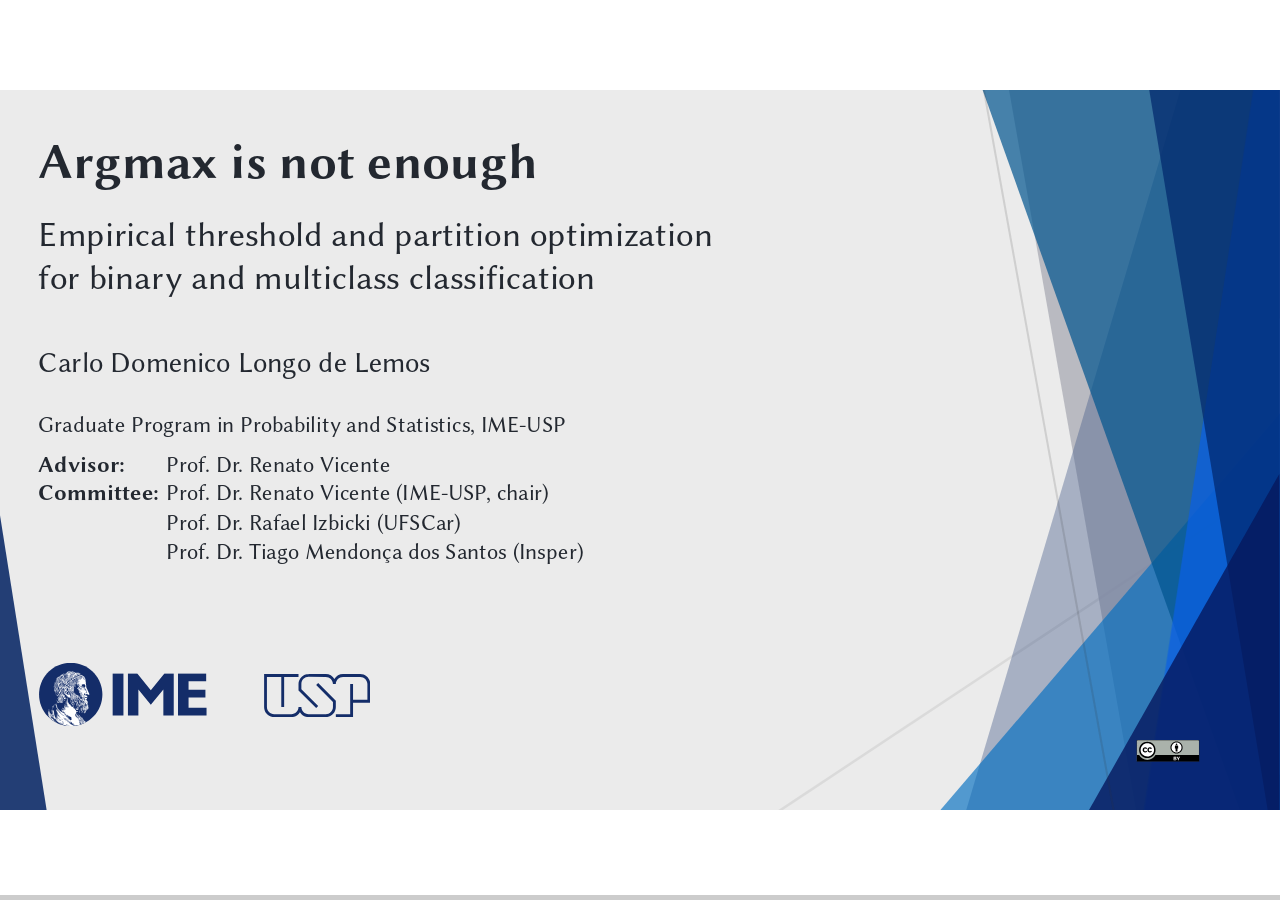
==== commit 4df930fc: "Updates" ====
--- a/slides/index.html
+++ b/slides/index.html
@@ -17,7 +17,6 @@
 <h1>Argmax is not enough</h1>
 <p class="subtitle">Empirical threshold and partition optimization<br>for binary and multiclass classification</p>
 <p class="author">Carlo Domenico Longo de Lemos</p>
-<p class="date">São Paulo, October 23, 2026</p>
 <div class="institute">
 <p>Graduate Program in Probability and Statistics, IME-USP</p>
 <div class="people">
--- a/slides/theme/ime.css
+++ b/slides/theme/ime.css
@@ -235,8 +235,7 @@
 .reveal .title-box { position: absolute; left: 48px; top: 56px; width: 60%; }
 .reveal .title-slide h1 { margin: 0 0 .5em 0; font-size: 62px; font-weight: 700; color: var(--ink); text-transform: none; letter-spacing: 0; line-height: 1.1; }
 .reveal .title-slide .subtitle { font-size: 44px; margin-bottom: 1.3em; }
-.reveal .title-slide .author { font-size: 36px; margin-bottom: .5em; }
-.reveal .title-slide .date { font-size: 36px; margin-bottom: 1em; }
+.reveal .title-slide .author { font-size: 36px; margin-bottom: 1em; }
 .reveal .title-slide .institute { font-size: 28px; line-height: 1.3; }
 .reveal .title-slide .institute p { margin: 0 0 .5em 0; }
 .reveal .title-slide .people { display: grid; grid-template-columns: max-content auto; column-gap: .35em; }
